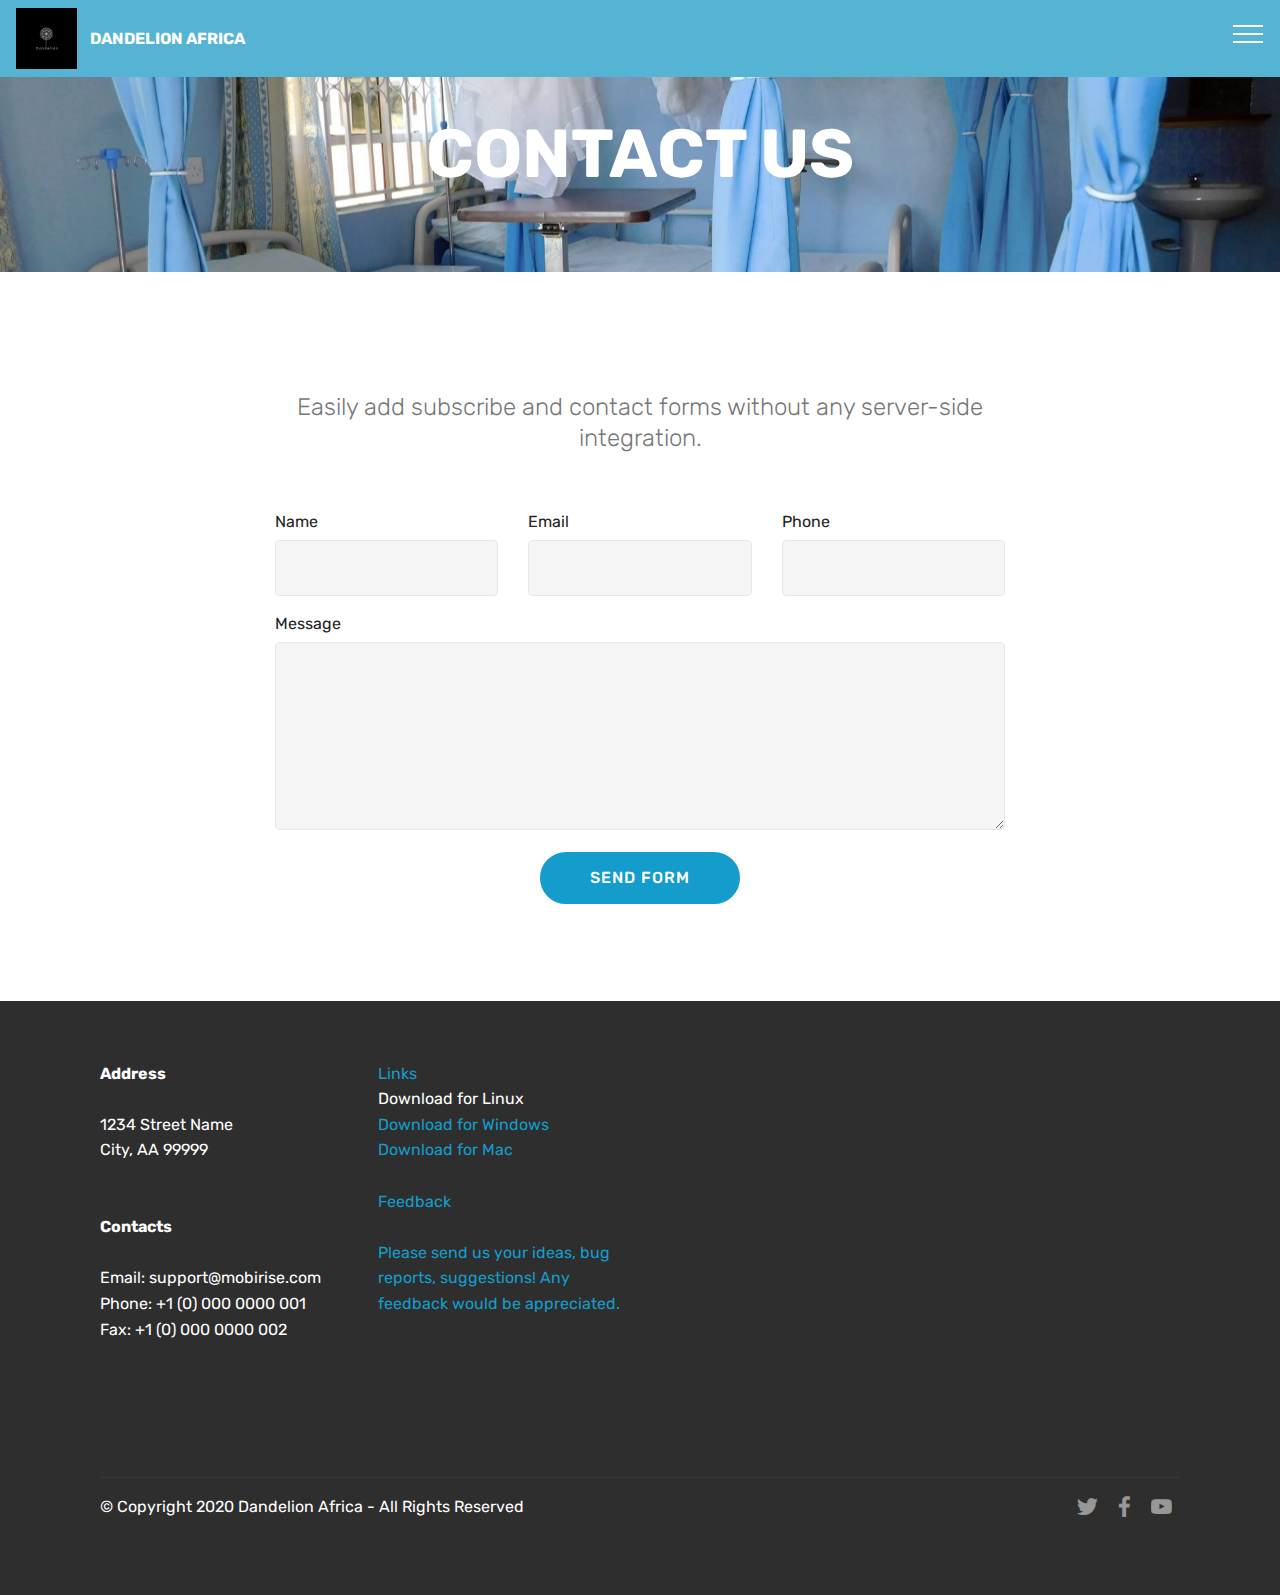
==== contact.html @ 8e35155b "add other pages and content" ====
<!DOCTYPE html>
<html  >
<head>
  <!-- Site made with Mobirise Website Builder v4.10.6, https://mobirise.com -->
  <meta charset="UTF-8">
  <meta http-equiv="X-UA-Compatible" content="IE=edge">
  <meta name="generator" content="Mobirise v4.10.6, mobirise.com">
  <meta name="viewport" content="width=device-width, initial-scale=1, minimum-scale=1">
  <link rel="shortcut icon" href="assets/images/c0671c2492a6995a06b1ec8a413f8101-144x144.png" type="image/x-icon">
  <meta name="description" content="">
  
  <title>Contact Us</title>
  <link rel="stylesheet" href="assets/web/assets/mobirise-icons/mobirise-icons.css">
  <link rel="stylesheet" href="assets/web/assets/mobirise-icons2/mobirise2.css">
  <link rel="stylesheet" href="assets/tether/tether.min.css">
  <link rel="stylesheet" href="assets/bootstrap/css/bootstrap.min.css">
  <link rel="stylesheet" href="assets/bootstrap/css/bootstrap-grid.min.css">
  <link rel="stylesheet" href="assets/bootstrap/css/bootstrap-reboot.min.css">
  <link rel="stylesheet" href="assets/dropdown/css/style.css">
  <link rel="stylesheet" href="assets/socicon/css/styles.css">
  <link rel="stylesheet" href="assets/theme/css/style.css">
  <link rel="stylesheet" href="assets/mobirise/css/mbr-additional.css" type="text/css">
  
  
  
</head>
<body>
  <section class="menu cid-s0EbpLaEDP" once="menu" id="menu1-1j">

    

    <nav class="navbar navbar-expand beta-menu navbar-dropdown align-items-center navbar-fixed-top collapsed">
        <button class="navbar-toggler navbar-toggler-right" type="button" data-toggle="collapse" data-target="#navbarSupportedContent" aria-controls="navbarSupportedContent" aria-expanded="false" aria-label="Toggle navigation">
            <div class="hamburger">
                <span></span>
                <span></span>
                <span></span>
                <span></span>
            </div>
        </button>
        <div class="menu-logo">
            <div class="navbar-brand">
                <span class="navbar-logo">
                    <a href="https://mobirise.co">
                         <img src="assets/images/c0671c2492a6995a06b1ec8a413f8101-144x144.png" alt="Mobirise" title="" style="height: 3.8rem;">
                    </a>
                </span>
                <span class="navbar-caption-wrap"><a class="navbar-caption text-white display-4" href="https://mobirise.co">
                        DANDELION AFRICA</a></span>
            </div>
        </div>
        <div class="collapse navbar-collapse" id="navbarSupportedContent">
            <ul class="navbar-nav nav-dropdown nav-right" data-app-modern-menu="true"><li class="nav-item">
                    <a class="nav-link link text-white display-4" href="index.html"><span class="mobi-mbri mobi-mbri-home mbr-iconfont mbr-iconfont-btn"></span>
                        
                        Home</a>
                </li><li class="nav-item dropdown"><a class="nav-link link text-white dropdown-toggle display-4" href="#" data-toggle="dropdown-submenu" aria-expanded="false"><span class="mobi-mbri mobi-mbri-search mbr-iconfont mbr-iconfont-btn"></span>
                        
                        About Us</a><div class="dropdown-menu"><a class="text-white dropdown-item display-4" href="dandelion-medical-center.html">Dandelion Medical Centre</a><a class="text-white dropdown-item display-4" href="resource-center.html" aria-expanded="false">Resource Centre</a></div></li>
                <li class="nav-item">
                    <a class="nav-link link text-white display-4" href="gallery.html"><span class="mobi-mbri mobi-mbri-image-gallery mbr-iconfont mbr-iconfont-btn"></span>
                        
                        Gallery</a>
                </li><li class="nav-item"><a class="nav-link link text-white display-4" href="contact.html"><span class="mobi-mbri mobi-mbri-contact-form mbr-iconfont mbr-iconfont-btn"></span>Reach Us</a></li></ul>
            
        </div>
    </nav>
</section>

<section class="engine"><a href="https://mobirise.info/v">html templates</a></section><section class="mbr-section content5 cid-s0EVONyWEr mbr-parallax-background" id="content5-2j">

    

    

    <div class="container">
        <div class="media-container-row">
            <div class="title col-12 col-md-8">
                <h2 class="align-center mbr-bold mbr-white pb-3 mbr-fonts-style display-1">
                    CONTACT US</h2>
                
                
                
            </div>
        </div>
    </div>
</section>

<section class="mbr-section form1 cid-s0EcfPblGI" id="form1-1q">

    

    
    <div class="container">
        <div class="row justify-content-center">
            <div class="title col-12 col-lg-8">
                
                <h3 class="mbr-section-subtitle align-center mbr-light pb-3 mbr-fonts-style display-5">
                    Easily add subscribe and contact forms without any server-side integration.
                </h3>
            </div>
        </div>
    </div>
    <div class="container">
        <div class="row justify-content-center">
            <div class="media-container-column col-lg-8" data-form-type="formoid">
                <!---Formbuilder Form--->
                <form action="https://mobirise.com/" method="POST" class="mbr-form form-with-styler" data-form-title="Mobirise Form"><input type="hidden" name="email" data-form-email="true" value="unziv8h4+nIlUPwuav6iCSXeyTs6XbvE3P2e+EcbgCHCAs2UVTEVFfxRx58PhrrDhvWYO/5Ohtiv0rrP1sAOa6fQWSYM85PX0Z3ZDvXNEDUe424Tmba2rMAbUFfcHa6w">
                    <div class="row">
                        <div hidden="hidden" data-form-alert="" class="alert alert-success col-12">Thanks for filling out the form!</div>
                        <div hidden="hidden" data-form-alert-danger="" class="alert alert-danger col-12">
                        </div>
                    </div>
                    <div class="dragArea row">
                        <div class="col-md-4  form-group" data-for="name">
                            <label for="name-form1-1q" class="form-control-label mbr-fonts-style display-7">Name</label>
                            <input type="text" name="name" data-form-field="Name" required="required" class="form-control display-7" id="name-form1-1q">
                        </div>
                        <div class="col-md-4  form-group" data-for="email">
                            <label for="email-form1-1q" class="form-control-label mbr-fonts-style display-7">Email</label>
                            <input type="email" name="email" data-form-field="Email" required="required" class="form-control display-7" id="email-form1-1q">
                        </div>
                        <div data-for="phone" class="col-md-4  form-group">
                            <label for="phone-form1-1q" class="form-control-label mbr-fonts-style display-7">Phone</label>
                            <input type="tel" name="phone" data-form-field="Phone" class="form-control display-7" id="phone-form1-1q">
                        </div>
                        <div data-for="message" class="col-md-12 form-group">
                            <label for="message-form1-1q" class="form-control-label mbr-fonts-style display-7">Message</label>
                            <textarea name="message" data-form-field="Message" class="form-control display-7" id="message-form1-1q"></textarea>
                        </div>
                        <div class="col-md-12 input-group-btn align-center">
                            <button type="submit" class="btn btn-primary btn-form display-4">SEND FORM</button>
                        </div>
                    </div>
                </form><!---Formbuilder Form--->
            </div>
        </div>
    </div>
</section>

<section class="cid-s0EU9sXKyg" id="footer2-2g">

    

    

    <div class="container">
        <div class="media-container-row content mbr-white">
            <div class="col-12 col-md-3 mbr-fonts-style display-7">
                <p class="mbr-text">
                    <strong>Address</strong>
                    <br>
                    <br>1234 Street Name
                    <br>City, AA 99999
                    <br>
                    <br>
                    <br><strong>Contacts</strong>
                    <br>
                    <br>Email: support@mobirise.com
                    <br>Phone: +1 (0) 000 0000 001
                    <br>Fax: +1 (0) 000 0000 002
                </p>
            </div>
            <div class="col-12 col-md-3 mbr-fonts-style display-7">
                <p class="mbr-text"><a href="https://bryomajor.github.io/my-resume">
                    </a><strong><a href="https://bryomajor.github.io/my-resume">Links</a></strong><a href="https://bryomajor.github.io/my-resume">
                    </a><br>Download for Linux<br><a class="text-primary" href="https://bryomajor.github.io/my-resume">Download for Windows
                    </a><br><a class="text-primary" href="https://bryomajor.github.io/my-resume">Download for Mac
                    </a><br><a href="https://bryomajor.github.io/my-resume">
                    </a><br><strong><a href="https://bryomajor.github.io/my-resume">Feedback</a></strong><a href="https://bryomajor.github.io/my-resume">
                    </a><br><a href="https://bryomajor.github.io/my-resume">
                    </a><br><a href="https://bryomajor.github.io/my-resume">Please send us your ideas, bug reports, suggestions! Any feedback would be appreciated.
                </a></p>
            </div>
            <div class="col-12 col-md-6">
                <div class="google-map"><iframe frameborder="0" style="border:0" src="https://www.google.com/maps/embed/v1/place?key=AIzaSyAEIpgj38KyLFELm2bK9Y7krBkz1K-cMq8&amp;q=place_id:ChIJ7wthz5CNKRgRGsJ8vDMY8vI" allowfullscreen=""></iframe></div>
            </div>
        </div>
        <div class="footer-lower">
            <div class="media-container-row">
                <div class="col-sm-12">
                    <hr>
                </div>
            </div>
            <div class="media-container-row mbr-white">
                <div class="col-sm-6 copyright">
                    <p class="mbr-text mbr-fonts-style display-7">
                        © Copyright 2020 Dandelion Africa - All Rights Reserved
                    </p>
                </div>
                <div class="col-md-6">
                    <div class="social-list align-right">
                        <div class="soc-item">
                            <a href="https://twitter.com" target="_blank">
                                <span class="mbr-iconfont mbr-iconfont-social socicon-twitter socicon"></span>
                            </a>
                        </div>
                        <div class="soc-item">
                            <a href="https://www.facebook.com/" target="_blank">
                                <span class="mbr-iconfont mbr-iconfont-social socicon-facebook socicon"></span>
                            </a>
                        </div>
                        <div class="soc-item">
                            <a href="https://www.youtube.com/" target="_blank">
                                <span class="mbr-iconfont mbr-iconfont-social socicon-youtube socicon"></span>
                            </a>
                        </div>
                        
                        
                        
                    </div>
                </div>
            </div>
        </div>
    </div>
</section>


  <script src="assets/web/assets/jquery/jquery.min.js"></script>
  <script src="assets/popper/popper.min.js"></script>
  <script src="assets/tether/tether.min.js"></script>
  <script src="assets/bootstrap/js/bootstrap.min.js"></script>
  <script src="assets/dropdown/js/nav-dropdown.js"></script>
  <script src="assets/dropdown/js/navbar-dropdown.js"></script>
  <script src="assets/touchswipe/jquery.touch-swipe.min.js"></script>
  <script src="assets/parallax/jarallax.min.js"></script>
  <script src="assets/smoothscroll/smooth-scroll.js"></script>
  <script src="assets/theme/js/script.js"></script>
  <script src="assets/formoid/formoid.min.js"></script>
  
  
</body>
</html>
---- assets/web/assets/mobirise-icons/mobirise-icons.css ----
@font-face {
  font-family: 'MobiriseIcons';
  src:  url('mobirise-icons.eot?spat4u');
  src:  url('mobirise-icons.eot?spat4u#iefix') format('embedded-opentype'),
    url('mobirise-icons.ttf?spat4u') format('truetype'),
    url('mobirise-icons.woff?spat4u') format('woff'),
    url('mobirise-icons.svg?spat4u#MobiriseIcons') format('svg');
  font-weight: normal;
  font-style: normal;
}

[class^="mbri-"], [class*=" mbri-"] {
  /* use !important to prevent issues with browser extensions that change fonts */
  font-family: MobiriseIcons !important;
  speak: none;
  font-style: normal;
  font-weight: normal;
  font-variant: normal;
  text-transform: none;
  line-height: 1;

  /* Better Font Rendering =========== */
  -webkit-font-smoothing: antialiased;
  -moz-osx-font-smoothing: grayscale;
}

.mbri-add-submenu:before {
  content: "\e900";
}
.mbri-alert:before {
  content: "\e901";
}
.mbri-align-center:before {
  content: "\e902";
}
.mbri-align-justify:before {
  content: "\e903";
}
.mbri-align-left:before {
  content: "\e904";
}
.mbri-align-right:before {
  content: "\e905";
}
.mbri-android:before {
  content: "\e906";
}
.mbri-apple:before {
  content: "\e907";
}
.mbri-arrow-down:before {
  content: "\e908";
}
.mbri-arrow-next:before {
  content: "\e909";
}
.mbri-arrow-prev:before {
  content: "\e90a";
}
.mbri-arrow-up:before {
  content: "\e90b";
}
.mbri-bold:before {
  content: "\e90c";
}
.mbri-bookmark:before {
  content: "\e90d";
}
.mbri-bootstrap:before {
  content: "\e90e";
}
.mbri-briefcase:before {
  content: "\e90f";
}
.mbri-browse:before {
  content: "\e910";
}
.mbri-bulleted-list:before {
  content: "\e911";
}
.mbri-calendar:before {
  content: "\e912";
}
.mbri-camera:before {
  content: "\e913";
}
.mbri-cart-add:before {
  content: "\e914";
}
.mbri-cart-full:before {
  content: "\e915";
}
.mbri-cash:before {
  content: "\e916";
}
.mbri-change-style:before {
  content: "\e917";
}
.mbri-chat:before {
  content: "\e918";
}
.mbri-clock:before {
  content: "\e919";
}
.mbri-close:before {
  content: "\e91a";
}
.mbri-cloud:before {
  content: "\e91b";
}
.mbri-code:before {
  content: "\e91c";
}
.mbri-contact-form:before {
  content: "\e91d";
}
.mbri-credit-card:before {
  content: "\e91e";
}
.mbri-cursor-click:before {
  content: "\e91f";
}
.mbri-cust-feedback:before {
  content: "\e920";
}
.mbri-database:before {
  content: "\e921";
}
.mbri-delivery:before {
  content: "\e922";
}
.mbri-desktop:before {
  content: "\e923";
}
.mbri-devices:before {
  content: "\e924";
}
.mbri-down:before {
  content: "\e925";
}
.mbri-download:before {
  content: "\e989";
}
.mbri-drag-n-drop:before {
  content: "\e927";
}
.mbri-drag-n-drop2:before {
  content: "\e928";
}
.mbri-edit:before {
  content: "\e929";
}
.mbri-edit2:before {
  content: "\e92a";
}
.mbri-error:before {
  content: "\e92b";
}
.mbri-extension:before {
  content: "\e92c";
}
.mbri-features:before {
  content: "\e92d";
}
.mbri-file:before {
  content: "\e92e";
}
.mbri-flag:before {
  content: "\e92f";
}
.mbri-folder:before {
  content: "\e930";
}
.mbri-gift:before {
  content: "\e931";
}
.mbri-github:before {
  content: "\e932";
}
.mbri-globe:before {
  content: "\e933";
}
.mbri-globe-2:before {
  content: "\e934";
}
.mbri-growing-chart:before {
  content: "\e935";
}
.mbri-hearth:before {
  content: "\e936";
}
.mbri-help:before {
  content: "\e937";
}
.mbri-home:before {
  content: "\e938";
}
.mbri-hot-cup:before {
  content: "\e939";
}
.mbri-idea:before {
  content: "\e93a";
}
.mbri-image-gallery:before {
  content: "\e93b";
}
.mbri-image-slider:before {
  content: "\e93c";
}
.mbri-info:before {
  content: "\e93d";
}
.mbri-italic:before {
  content: "\e93e";
}
.mbri-key:before {
  content: "\e93f";
}
.mbri-laptop:before {
  content: "\e940";
}
.mbri-layers:before {
  content: "\e941";
}
.mbri-left-right:before {
  content: "\e942";
}
.mbri-left:before {
  content: "\e943";
}
.mbri-letter:before {
  content: "\e944";
}
.mbri-like:before {
  content: "\e945";
}
.mbri-link:before {
  content: "\e946";
}
.mbri-lock:before {
  content: "\e947";
}
.mbri-login:before {
  content: "\e948";
}
.mbri-logout:before {
  content: "\e949";
}
.mbri-magic-stick:before {
  content: "\e94a";
}
.mbri-map-pin:before {
  content: "\e94b";
}
.mbri-menu:before {
  content: "\e94c";
}
.mbri-mobile:before {
  content: "\e94d";
}
.mbri-mobile2:before {
  content: "\e94e";
}
.mbri-mobirise:before {
  content: "\e94f";
}
.mbri-more-horizontal:before {
  content: "\e950";
}
.mbri-more-vertical:before {
  content: "\e951";
}
.mbri-music:before {
  content: "\e952";
}
.mbri-new-file:before {
  content: "\e953";
}
.mbri-numbered-list:before {
  content: "\e954";
}
.mbri-opened-folder:before {
  content: "\e955";
}
.mbri-pages:before {
  content: "\e956";
}
.mbri-paper-plane:before {
  content: "\e957";
}
.mbri-paperclip:before {
  content: "\e958";
}
.mbri-photo:before {
  content: "\e959";
}
.mbri-photos:before {
  content: "\e95a";
}
.mbri-pin:before {
  content: "\e95b";
}
.mbri-play:before {
  content: "\e95c";
}
.mbri-plus:before {
  content: "\e95d";
}
.mbri-preview:before {
  content: "\e95e";
}
.mbri-print:before {
  content: "\e95f";
}
.mbri-protect:before {
  content: "\e960";
}
.mbri-question:before {
  content: "\e961";
}
.mbri-quote-left:before {
  content: "\e962";
}
.mbri-quote-right:before {
  content: "\e963";
}
.mbri-refresh:before {
  content: "\e964";
}
.mbri-responsive:before {
  content: "\e965";
}
.mbri-right:before {
  content: "\e966";
}
.mbri-rocket:before {
  content: "\e967";
}
.mbri-sad-face:before {
  content: "\e968";
}
.mbri-sale:before {
  content: "\e969";
}
.mbri-save:before {
  content: "\e96a";
}
.mbri-search:before {
  content: "\e96b";
}
.mbri-setting:before {
  content: "\e96c";
}
.mbri-setting2:before {
  content: "\e96d";
}
.mbri-setting3:before {
  content: "\e96e";
}
.mbri-share:before {
  content: "\e96f";
}
.mbri-shopping-bag:before {
  content: "\e970";
}
.mbri-shopping-basket:before {
  content: "\e971";
}
.mbri-shopping-cart:before {
  content: "\e972";
}
.mbri-sites:before {
  content: "\e973";
}
.mbri-smile-face:before {
  content: "\e974";
}
.mbri-speed:before {
  content: "\e975";
}
.mbri-star:before {
  content: "\e976";
}
.mbri-success:before {
  content: "\e977";
}
.mbri-sun:before {
  content: "\e978";
}
.mbri-sun2:before {
  content: "\e979";
}
.mbri-tablet:before {
  content: "\e97a";
}
.mbri-tablet-vertical:before {
  content: "\e97b";
}
.mbri-target:before {
  content: "\e97c";
}
.mbri-timer:before {
  content: "\e97d";
}
.mbri-to-ftp:before {
  content: "\e97e";
}
.mbri-to-local-drive:before {
  content: "\e97f";
}
.mbri-touch-swipe:before {
  content: "\e980";
}
.mbri-touch:before {
  content: "\e981";
}
.mbri-trash:before {
  content: "\e982";
}
.mbri-underline:before {
  content: "\e983";
}
.mbri-unlink:before {
  content: "\e984";
}
.mbri-unlock:before {
  content: "\e985";
}
.mbri-up-down:before {
  content: "\e986";
}
.mbri-up:before {
  content: "\e987";
}
.mbri-update:before {
  content: "\e988";
}
.mbri-upload:before {
 content: "\e926"; 
}
.mbri-user:before {
  content: "\e98a";
}
.mbri-user2:before {
  content: "\e98b";
}
.mbri-users:before {
  content: "\e98c";
}
.mbri-video:before {
  content: "\e98d";
}
.mbri-video-play:before {
  content: "\e98e";
}
.mbri-watch:before {
  content: "\e98f";
}
.mbri-website-theme:before {
  content: "\e990";
}
.mbri-wifi:before {
  content: "\e991";
}
.mbri-windows:before {
  content: "\e992";
}
.mbri-zoom-out:before {
  content: "\e993";
}
.mbri-redo:before {
  content: "\e994";
}
.mbri-undo:before {
  content: "\e995";
}
---- assets/web/assets/mobirise-icons2/mobirise2.css ----
@font-face {
  font-family: 'Moririse2';
  src:  url('mobirise2.eot?f2bix4');
  src:  url('mobirise2.eot?f2bix4#iefix') format('embedded-opentype'),
    url('mobirise2.ttf?f2bix4') format('truetype'),
    url('mobirise2.woff?f2bix4') format('woff'),
    url('mobirise2.svg?f2bix4#mobirise2') format('svg');
  font-weight: normal;
  font-style: normal;
}

[class^="mobi-"], [class*=" mobi-"] {
  /* use !important to prevent issues with browser extensions that change fonts */
  font-family: 'Moririse2' !important;
  speak: none;
  font-style: normal;
  font-weight: normal;
  font-variant: normal;
  text-transform: none;
  line-height: 1;

  /* Better Font Rendering =========== */
  -webkit-font-smoothing: antialiased;
  -moz-osx-font-smoothing: grayscale;
}

.mobi-mbri-add-submenu:before {
  content: "\e900";
}
.mobi-mbri-alert:before {
  content: "\e901";
}
.mobi-mbri-align-center:before {
  content: "\e902";
}
.mobi-mbri-align-justify:before {
  content: "\e903";
}
.mobi-mbri-align-left:before {
  content: "\e904";
}
.mobi-mbri-align-right:before {
  content: "\e905";
}
.mobi-mbri-android:before {
  content: "\e906";
}
.mobi-mbri-apple:before {
  content: "\e907";
}
.mobi-mbri-arrow-down:before {
  content: "\e908";
}
.mobi-mbri-arrow-next:before {
  content: "\e909";
}
.mobi-mbri-arrow-prev:before {
  content: "\e90a";
}
.mobi-mbri-arrow-up:before {
  content: "\e90b";
}
.mobi-mbri-bold:before {
  content: "\e90c";
}
.mobi-mbri-bookmark:before {
  content: "\e90d";
}
.mobi-mbri-bootstrap:before {
  content: "\e90e";
}
.mobi-mbri-briefcase:before {
  content: "\e90f";
}
.mobi-mbri-browse:before {
  content: "\e910";
}
.mobi-mbri-bulleted-list:before {
  content: "\e911";
}
.mobi-mbri-calendar:before {
  content: "\e912";
}
.mobi-mbri-camera:before {
  content: "\e913";
}
.mobi-mbri-cart-add:before {
  content: "\e914";
}
.mobi-mbri-cart-full:before {
  content: "\e915";
}
.mobi-mbri-cash:before {
  content: "\e916";
}
.mobi-mbri-change-style:before {
  content: "\e917";
}
.mobi-mbri-chat:before {
  content: "\e918";
}
.mobi-mbri-clock:before {
  content: "\e919";
}
.mobi-mbri-close:before {
  content: "\e91a";
}
.mobi-mbri-cloud:before {
  content: "\e91b";
}
.mobi-mbri-code:before {
  content: "\e91c";
}
.mobi-mbri-contact-form:before {
  content: "\e91d";
}
.mobi-mbri-credit-card:before {
  content: "\e91e";
}
.mobi-mbri-cursor-click:before {
  content: "\e91f";
}
.mobi-mbri-cust-feedback:before {
  content: "\e920";
}
.mobi-mbri-database:before {
  content: "\e921";
}
.mobi-mbri-delivery:before {
  content: "\e922";
}
.mobi-mbri-desktop:before {
  content: "\e923";
}
.mobi-mbri-devices:before {
  content: "\e924";
}
.mobi-mbri-down:before {
  content: "\e925";
}
.mobi-mbri-download-2:before {
  content: "\e926";
}
.mobi-mbri-download:before {
  content: "\e927";
}
.mobi-mbri-drag-n-drop-2:before {
  content: "\e928";
}
.mobi-mbri-drag-n-drop:before {
  content: "\e929";
}
.mobi-mbri-edit-2:before {
  content: "\e92a";
}
.mobi-mbri-edit:before {
  content: "\e92b";
}
.mobi-mbri-error:before {
  content: "\e92c";
}
.mobi-mbri-extension:before {
  content: "\e92d";
}
.mobi-mbri-features:before {
  content: "\e92e";
}
.mobi-mbri-file:before {
  content: "\e92f";
}
.mobi-mbri-flag:before {
  content: "\e930";
}
.mobi-mbri-folder:before {
  content: "\e931";
}
.mobi-mbri-gift:before {
  content: "\e932";
}
.mobi-mbri-github:before {
  content: "\e933";
}
.mobi-mbri-globe-2:before {
  content: "\e934";
}
.mobi-mbri-globe:before {
  content: "\e935";
}
.mobi-mbri-growing-chart:before {
  content: "\e936";
}
.mobi-mbri-hearth:before {
  content: "\e937";
}
.mobi-mbri-help:before {
  content: "\e938";
}
.mobi-mbri-home:before {
  content: "\e939";
}
.mobi-mbri-hot-cup:before {
  content: "\e93a";
}
.mobi-mbri-idea:before {
  content: "\e93b";
}
.mobi-mbri-image-gallery:before {
  content: "\e93c";
}
.mobi-mbri-image-slider:before {
  content: "\e93d";
}
.mobi-mbri-info:before {
  content: "\e93e";
}
.mobi-mbri-italic:before {
  content: "\e93f";
}
.mobi-mbri-key:before {
  content: "\e940";
}
.mobi-mbri-laptop:before {
  content: "\e941";
}
.mobi-mbri-layers:before {
  content: "\e942";
}
.mobi-mbri-left-right:before {
  content: "\e943";
}
.mobi-mbri-left:before {
  content: "\e944";
}
.mobi-mbri-letter:before {
  content: "\e945";
}
.mobi-mbri-like:before {
  content: "\e946";
}
.mobi-mbri-link:before {
  content: "\e947";
}
.mobi-mbri-lock:before {
  content: "\e948";
}
.mobi-mbri-login:before {
  content: "\e949";
}
.mobi-mbri-logout:before {
  content: "\e94a";
}
.mobi-mbri-magic-stick:before {
  content: "\e94b";
}
.mobi-mbri-map-pin:before {
  content: "\e94c";
}
.mobi-mbri-menu:before {
  content: "\e94d";
}
.mobi-mbri-mobile-2:before {
  content: "\e94e";
}
.mobi-mbri-mobile-horizontal:before {
  content: "\e94f";
}
.mobi-mbri-mobile:before {
  content: "\e950";
}
.mobi-mbri-mobirise:before {
  content: "\e951";
}
.mobi-mbri-more-horizontal:before {
  content: "\e952";
}
.mobi-mbri-more-vertical:before {
  content: "\e953";
}
.mobi-mbri-music:before {
  content: "\e954";
}
.mobi-mbri-new-file:before {
  content: "\e955";
}
.mobi-mbri-numbered-list:before {
  content: "\e956";
}
.mobi-mbri-opened-folder:before {
  content: "\e957";
}
.mobi-mbri-pages:before {
  content: "\e958";
}
.mobi-mbri-paper-plane:before {
  content: "\e959";
}
.mobi-mbri-paperclip:before {
  content: "\e95a";
}
.mobi-mbri-phone:before {
  content: "\e95b";
}
.mobi-mbri-photo:before {
  content: "\e95c";
}
.mobi-mbri-photos:before {
  content: "\e95d";
}
.mobi-mbri-pin:before {
  content: "\e95e";
}
.mobi-mbri-play:before {
  content: "\e95f";
}
.mobi-mbri-plus:before {
  content: "\e960";
}
.mobi-mbri-preview:before {
  content: "\e961";
}
.mobi-mbri-print:before {
  content: "\e962";
}
.mobi-mbri-protect:before {
  content: "\e963";
}
.mobi-mbri-question:before {
  content: "\e964";
}
.mobi-mbri-quote-left:before {
  content: "\e965";
}
.mobi-mbri-quote-right:before {
  content: "\e966";
}
.mobi-mbri-redo:before {
  content: "\e967";
}
.mobi-mbri-refresh:before {
  content: "\e968";
}
.mobi-mbri-responsive-2:before {
  content: "\e969";
}
.mobi-mbri-responsive:before {
  content: "\e96a";
}
.mobi-mbri-right:before {
  content: "\e96b";
}
.mobi-mbri-rocket:before {
  content: "\e96c";
}
.mobi-mbri-sad-face:before {
  content: "\e96d";
}
.mobi-mbri-sale:before {
  content: "\e96e";
}
.mobi-mbri-save:before {
  content: "\e96f";
}
.mobi-mbri-search:before {
  content: "\e970";
}
.mobi-mbri-setting-2:before {
  content: "\e971";
}
.mobi-mbri-setting-3:before {
  content: "\e972";
}
.mobi-mbri-setting:before {
  content: "\e973";
}
.mobi-mbri-share:before {
  content: "\e974";
}
.mobi-mbri-shopping-bag:before {
  content: "\e975";
}
.mobi-mbri-shopping-basket:before {
  content: "\e976";
}
.mobi-mbri-shopping-cart:before {
  content: "\e977";
}
.mobi-mbri-sites:before {
  content: "\e978";
}
.mobi-mbri-smile-face:before {
  content: "\e979";
}
.mobi-mbri-speed:before {
  content: "\e97a";
}
.mobi-mbri-star:before {
  content: "\e97b";
}
.mobi-mbri-success:before {
  content: "\e97c";
}
.mobi-mbri-sun:before {
  content: "\e97d";
}
.mobi-mbri-sun2:before {
  content: "\e97e";
}
.mobi-mbri-tablet-vertical:before {
  content: "\e97f";
}
.mobi-mbri-tablet:before {
  content: "\e980";
}
.mobi-mbri-target:before {
  content: "\e981";
}
.mobi-mbri-timer:before {
  content: "\e982";
}
.mobi-mbri-to-ftp:before {
  content: "\e983";
}
.mobi-mbri-to-local-drive:before {
  content: "\e984";
}
.mobi-mbri-touch-swipe:before {
  content: "\e985";
}
.mobi-mbri-touch:before {
  content: "\e986";
}
.mobi-mbri-trash:before {
  content: "\e987";
}
.mobi-mbri-underline:before {
  content: "\e988";
}
.mobi-mbri-undo:before {
  content: "\e989";
}
.mobi-mbri-unlink:before {
  content: "\e98a";
}
.mobi-mbri-unlock:before {
  content: "\e98b";
}
.mobi-mbri-up-down:before {
  content: "\e98c";
}
.mobi-mbri-up:before {
  content: "\e98d";
}
.mobi-mbri-update:before {
  content: "\e98e";
}
.mobi-mbri-upload-2:before {
  content: "\e98f";
}
.mobi-mbri-upload:before {
  content: "\e990";
}
.mobi-mbri-user-2:before {
  content: "\e991";
}
.mobi-mbri-user:before {
  content: "\e992";
}
.mobi-mbri-users:before {
  content: "\e993";
}
.mobi-mbri-video-play:before {
  content: "\e994";
}
.mobi-mbri-video:before {
  content: "\e995";
}
.mobi-mbri-watch:before {
  content: "\e996";
}
.mobi-mbri-website-theme-2:before {
  content: "\e997";
}
.mobi-mbri-website-theme:before {
  content: "\e998";
}
.mobi-mbri-wifi:before {
  content: "\e999";
}
.mobi-mbri-windows:before {
  content: "\e99a";
}
.mobi-mbri-zoom-in:before {
  content: "\e99b";
}
.mobi-mbri-zoom-out:before {
  content: "\e99c";
}
---- assets/dropdown/css/style.css ----
.navbar-dropdown {
  left: 0;
  padding: 0;
  position: absolute;
  right: 0;
  top: 0;
  transition: all 0.45s ease;
  z-index: 1030;
  background: #282828; }
  .navbar-dropdown .navbar-logo {
    margin-right: 0.8rem;
    transition: margin 0.3s ease-in-out;
    vertical-align: middle; }
    .navbar-dropdown .navbar-logo img {
      height: 3.125rem;
      transition: all 0.3s ease-in-out; }
    .navbar-dropdown .navbar-logo.mbr-iconfont {
      font-size: 3.125rem;
      line-height: 3.125rem; }
  .navbar-dropdown .navbar-caption {
    font-weight: 700;
    white-space: normal;
    vertical-align: -4px;
    line-height: 3.125rem !important; }
    .navbar-dropdown .navbar-caption, .navbar-dropdown .navbar-caption:hover {
      color: inherit;
      text-decoration: none; }
  .navbar-dropdown .mbr-iconfont + .navbar-caption {
    vertical-align: -1px; }
  .navbar-dropdown.navbar-fixed-top {
    position: fixed; }
  .navbar-dropdown .navbar-brand span {
    vertical-align: -4px; }
  .navbar-dropdown.bg-color.transparent {
    background: none; }
  .navbar-dropdown.navbar-short .navbar-brand {
    padding: 0.625rem 0; }
    .navbar-dropdown.navbar-short .navbar-brand span {
      vertical-align: -1px; }
  .navbar-dropdown.navbar-short .navbar-caption {
    line-height: 2.375rem !important;
    vertical-align: -2px; }
  .navbar-dropdown.navbar-short .navbar-logo {
    margin-right: 0.5rem; }
    .navbar-dropdown.navbar-short .navbar-logo img {
      height: 2.375rem; }
    .navbar-dropdown.navbar-short .navbar-logo.mbr-iconfont {
      font-size: 2.375rem;
      line-height: 2.375rem; }
  .navbar-dropdown.navbar-short .mbr-table-cell {
    height: 3.625rem; }
  .navbar-dropdown .navbar-close {
    left: 0.6875rem;
    position: fixed;
    top: 0.75rem;
    z-index: 1000; }
  .navbar-dropdown .hamburger-icon {
    content: "";
    display: inline-block;
    vertical-align: middle;
    width: 16px;
    -webkit-box-shadow: 0 -6px 0 1px #282828,0 0 0 1px #282828,0 6px 0 1px #282828;
    -moz-box-shadow: 0 -6px 0 1px #282828,0 0 0 1px #282828,0 6px 0 1px #282828;
    box-shadow: 0 -6px 0 1px #282828,0 0 0 1px #282828,0 6px 0 1px #282828; }

.dropdown-menu .dropdown-toggle[data-toggle="dropdown-submenu"]::after {
  border-bottom: 0.35em solid transparent;
  border-left: 0.35em solid;
  border-right: 0;
  border-top: 0.35em solid transparent;
  margin-left: 0.3rem; }

.dropdown-menu .dropdown-item:focus {
  outline: 0; }

.nav-dropdown {
  font-size: 0.75rem;
  font-weight: 500;
  height: auto !important; }
  .nav-dropdown .nav-btn {
    padding-left: 1rem; }
  .nav-dropdown .link {
    margin: .667em 1.667em;
    font-weight: 500;
    padding: 0;
    transition: color .2s ease-in-out; }
    .nav-dropdown .link.dropdown-toggle {
      margin-right: 2.583em; }
      .nav-dropdown .link.dropdown-toggle::after {
        margin-left: .25rem;
        border-top: 0.35em solid;
        border-right: 0.35em solid transparent;
        border-left: 0.35em solid transparent;
        border-bottom: 0; }
      .nav-dropdown .link.dropdown-toggle[aria-expanded="true"] {
        margin: 0;
        padding: 0.667em 3.263em  0.667em 1.667em; }
  .nav-dropdown .link::after,
  .nav-dropdown .dropdown-item::after {
    color: inherit; }
  .nav-dropdown .btn {
    font-size: 0.75rem;
    font-weight: 700;
    letter-spacing: 0;
    margin-bottom: 0;
    padding-left: 1.25rem;
    padding-right: 1.25rem; }
  .nav-dropdown .dropdown-menu {
    border-radius: 0;
    border: 0;
    left: 0;
    margin: 0;
    padding-bottom: 1.25rem;
    padding-top: 1.25rem;
    position: relative; }
  .nav-dropdown .dropdown-submenu {
    margin-left: 0.125rem;
    top: 0; }
  .nav-dropdown .dropdown-item {
    font-weight: 500;
    line-height: 2;
    padding: 0.3846em 4.615em 0.3846em 1.5385em;
    position: relative;
    transition: color .2s ease-in-out, background-color .2s ease-in-out; }
    .nav-dropdown .dropdown-item::after {
      margin-top: -0.3077em;
      position: absolute;
      right: 1.1538em;
      top: 50%; }
    .nav-dropdown .dropdown-item:focus, .nav-dropdown .dropdown-item:hover {
      background: none; }

@media (max-width: 767px) {
  .nav-dropdown.navbar-toggleable-sm {
    bottom: 0;
    display: none;
    left: 0;
    overflow-x: hidden;
    position: fixed;
    top: 0;
    transform: translateX(-100%);
    -ms-transform: translateX(-100%);
    -webkit-transform: translateX(-100%);
    width: 18.75rem;
    z-index: 999; } }
.nav-dropdown.navbar-toggleable-xl {
  bottom: 0;
  display: none;
  left: 0;
  overflow-x: hidden;
  position: fixed;
  top: 0;
  transform: translateX(-100%);
  -ms-transform: translateX(-100%);
  -webkit-transform: translateX(-100%);
  width: 18.75rem;
  z-index: 999; }

.nav-dropdown-sm {
  display: block !important;
  overflow-x: hidden;
  overflow: auto;
  padding-top: 3.875rem; }
  .nav-dropdown-sm::after {
    content: "";
    display: block;
    height: 3rem;
    width: 100%; }
  .nav-dropdown-sm.collapse.in ~ .navbar-close {
    display: block !important; }
  .nav-dropdown-sm.collapsing, .nav-dropdown-sm.collapse.in {
    transform: translateX(0);
    -ms-transform: translateX(0);
    -webkit-transform: translateX(0);
    transition: all 0.25s ease-out;
    -webkit-transition: all 0.25s ease-out;
    background: #282828; }
  .nav-dropdown-sm.collapsing[aria-expanded="false"] {
    transform: translateX(-100%);
    -ms-transform: translateX(-100%);
    -webkit-transform: translateX(-100%); }
  .nav-dropdown-sm .nav-item {
    display: block;
    margin-left: 0 !important;
    padding-left: 0; }
  .nav-dropdown-sm .link,
  .nav-dropdown-sm .dropdown-item {
    border-top: 1px dotted rgba(255, 255, 255, 0.1);
    font-size: 0.8125rem;
    line-height: 1.6;
    margin: 0 !important;
    padding: 0.875rem 2.4rem 0.875rem 1.5625rem !important;
    position: relative;
    white-space: normal; }
    .nav-dropdown-sm .link:focus, .nav-dropdown-sm .link:hover,
    .nav-dropdown-sm .dropdown-item:focus,
    .nav-dropdown-sm .dropdown-item:hover {
      background: rgba(0, 0, 0, 0.2) !important;
      color: #c0a375; }
  .nav-dropdown-sm .nav-btn {
    position: relative;
    padding: 1.5625rem 1.5625rem 0 1.5625rem; }
    .nav-dropdown-sm .nav-btn::before {
      border-top: 1px dotted rgba(255, 255, 255, 0.1);
      content: "";
      left: 0;
      position: absolute;
      top: 0;
      width: 100%; }
    .nav-dropdown-sm .nav-btn + .nav-btn {
      padding-top: 0.625rem; }
      .nav-dropdown-sm .nav-btn + .nav-btn::before {
        display: none; }
  .nav-dropdown-sm .btn {
    padding: 0.625rem 0; }
  .nav-dropdown-sm .dropdown-toggle[data-toggle="dropdown-submenu"]::after {
    margin-left: .25rem;
    border-top: 0.35em solid;
    border-right: 0.35em solid transparent;
    border-left: 0.35em solid transparent;
    border-bottom: 0; }
  .nav-dropdown-sm .dropdown-toggle[data-toggle="dropdown-submenu"][aria-expanded="true"]::after {
    border-top: 0;
    border-right: 0.35em solid transparent;
    border-left: 0.35em solid transparent;
    border-bottom: 0.35em solid; }
  .nav-dropdown-sm .dropdown-menu {
    margin: 0;
    padding: 0;
    position: relative;
    top: 0;
    left: 0;
    width: 100%;
    border: 0;
    float: none;
    border-radius: 0;
    background: none; }
  .nav-dropdown-sm .dropdown-submenu {
    left: 100%;
    margin-left: 0.125rem;
    margin-top: -1.25rem;
    top: 0; }

.navbar-toggleable-sm .nav-dropdown .dropdown-menu {
  position: absolute; }

.navbar-toggleable-sm .nav-dropdown .dropdown-submenu {
  left: 100%;
  margin-left: 0.125rem;
  margin-top: -1.25rem;
  top: 0; }

.navbar-toggleable-sm.opened .nav-dropdown .dropdown-menu {
  position: relative; }

.navbar-toggleable-sm.opened .nav-dropdown .dropdown-submenu {
  left: 0;
  margin-left: 00rem;
  margin-top: 0rem;
  top: 0; }

.is-builder .nav-dropdown.collapsing {
  transition: none !important; }

/*# sourceMappingURL=style.css.map */
---- assets/socicon/css/styles.css ----
@charset "UTF-8";

@font-face {
  font-family: "socicon";
  src:url("../fonts/socicon.eot");
  src:url("../fonts/socicon.eot?#iefix") format("embedded-opentype"),
    url("../fonts/socicon.woff") format("woff"),
    url("../fonts/socicon.ttf") format("truetype"),
    url("../fonts/socicon.svg#socicon") format("svg");
  font-weight: normal;
  font-style: normal;

}

[data-icon]:before {
  font-family: "socicon" !important;
  content: attr(data-icon);
  font-style: normal !important;
  font-weight: normal !important;
  font-variant: normal !important;
  text-transform: none !important;
  speak: none;
  line-height: 1;
  -webkit-font-smoothing: antialiased;
  -moz-osx-font-smoothing: grayscale;
}

[class^="socicon-"]:before,
[class*=" socicon-"]:before {
  font-family: "socicon" !important;
  font-style: normal !important;
  font-weight: normal !important;
  font-variant: normal !important;
  text-transform: none !important;
  speak: none;
  line-height: 1;
  -webkit-font-smoothing: antialiased;
  -moz-osx-font-smoothing: grayscale;
}

.socicon-modelmayhem:before {
  content: "\e000";
}
.socicon-mixcloud:before {
  content: "\e001";
}
.socicon-drupal:before {
  content: "\e002";
}
.socicon-swarm:before {
  content: "\e003";
}
.socicon-istock:before {
  content: "\e004";
}
.socicon-yammer:before {
  content: "\e005";
}
.socicon-ello:before {
  content: "\e006";
}
.socicon-stackoverflow:before {
  content: "\e007";
}
.socicon-persona:before {
  content: "\e008";
}
.socicon-triplej:before {
  content: "\e009";
}
.socicon-houzz:before {
  content: "\e00a";
}
.socicon-rss:before {
  content: "\e00b";
}
.socicon-paypal:before {
  content: "\e00c";
}
.socicon-odnoklassniki:before {
  content: "\e00d";
}
.socicon-airbnb:before {
  content: "\e00e";
}
.socicon-periscope:before {
  content: "\e00f";
}
.socicon-outlook:before {
  content: "\e010";
}
.socicon-coderwall:before {
  content: "\e011";
}
.socicon-tripadvisor:before {
  content: "\e012";
}
.socicon-appnet:before {
  content: "\e013";
}
.socicon-goodreads:before {
  content: "\e014";
}
.socicon-tripit:before {
  content: "\e015";
}
.socicon-lanyrd:before {
  content: "\e016";
}
.socicon-slideshare:before {
  content: "\e017";
}
.socicon-buffer:before {
  content: "\e018";
}
.socicon-disqus:before {
  content: "\e019";
}
.socicon-vkontakte:before {
  content: "\e01a";
}
.socicon-whatsapp:before {
  content: "\e01b";
}
.socicon-patreon:before {
  content: "\e01c";
}
.socicon-storehouse:before {
  content: "\e01d";
}
.socicon-pocket:before {
  content: "\e01e";
}
.socicon-mail:before {
  content: "\e01f";
}
.socicon-blogger:before {
  content: "\e020";
}
.socicon-technorati:before {
  content: "\e021";
}
.socicon-reddit:before {
  content: "\e022";
}
.socicon-dribbble:before {
  content: "\e023";
}
.socicon-stumbleupon:before {
  content: "\e024";
}
.socicon-digg:before {
  content: "\e025";
}
.socicon-envato:before {
  content: "\e026";
}
.socicon-behance:before {
  content: "\e027";
}
.socicon-delicious:before {
  content: "\e028";
}
.socicon-deviantart:before {
  content: "\e029";
}
.socicon-forrst:before {
  content: "\e02a";
}
.socicon-play:before {
  content: "\e02b";
}
.socicon-zerply:before {
  content: "\e02c";
}
.socicon-wikipedia:before {
  content: "\e02d";
}
.socicon-apple:before {
  content: "\e02e";
}
.socicon-flattr:before {
  content: "\e02f";
}
.socicon-github:before {
  content: "\e030";
}
.socicon-renren:before {
  content: "\e031";
}
.socicon-friendfeed:before {
  content: "\e032";
}
.socicon-newsvine:before {
  content: "\e033";
}
.socicon-identica:before {
  content: "\e034";
}
.socicon-bebo:before {
  content: "\e035";
}
.socicon-zynga:before {
  content: "\e036";
}
.socicon-steam:before {
  content: "\e037";
}
.socicon-xbox:before {
  content: "\e038";
}
.socicon-windows:before {
  content: "\e039";
}
.socicon-qq:before {
  content: "\e03a";
}
.socicon-douban:before {
  content: "\e03b";
}
.socicon-meetup:before {
  content: "\e03c";
}
.socicon-playstation:before {
  content: "\e03d";
}
.socicon-android:before {
  content: "\e03e";
}
.socicon-snapchat:before {
  content: "\e03f";
}
.socicon-twitter:before {
  content: "\e040";
}
.socicon-facebook:before {
  content: "\e041";
}
.socicon-googleplus:before {
  content: "\e042";
}
.socicon-pinterest:before {
  content: "\e043";
}
.socicon-foursquare:before {
  content: "\e044";
}
.socicon-yahoo:before {
  content: "\e045";
}
.socicon-skype:before {
  content: "\e046";
}
.socicon-yelp:before {
  content: "\e047";
}
.socicon-feedburner:before {
  content: "\e048";
}
.socicon-linkedin:before {
  content: "\e049";
}
.socicon-viadeo:before {
  content: "\e04a";
}
.socicon-xing:before {
  content: "\e04b";
}
.socicon-myspace:before {
  content: "\e04c";
}
.socicon-soundcloud:before {
  content: "\e04d";
}
.socicon-spotify:before {
  content: "\e04e";
}
.socicon-grooveshark:before {
  content: "\e04f";
}
.socicon-lastfm:before {
  content: "\e050";
}
.socicon-youtube:before {
  content: "\e051";
}
.socicon-vimeo:before {
  content: "\e052";
}
.socicon-dailymotion:before {
  content: "\e053";
}
.socicon-vine:before {
  content: "\e054";
}
.socicon-flickr:before {
  content: "\e055";
}
.socicon-500px:before {
  content: "\e056";
}
.socicon-wordpress:before {
  content: "\e058";
}
.socicon-tumblr:before {
  content: "\e059";
}
.socicon-twitch:before {
  content: "\e05a";
}
.socicon-8tracks:before {
  content: "\e05b";
}
.socicon-amazon:before {
  content: "\e05c";
}
.socicon-icq:before {
  content: "\e05d";
}
.socicon-smugmug:before {
  content: "\e05e";
}
.socicon-ravelry:before {
  content: "\e05f";
}
.socicon-weibo:before {
  content: "\e060";
}
.socicon-baidu:before {
  content: "\e061";
}
.socicon-angellist:before {
  content: "\e062";
}
.socicon-ebay:before {
  content: "\e063";
}
.socicon-imdb:before {
  content: "\e064";
}
.socicon-stayfriends:before {
  content: "\e065";
}
.socicon-residentadvisor:before {
  content: "\e066";
}
.socicon-google:before {
  content: "\e067";
}
.socicon-yandex:before {
  content: "\e068";
}
.socicon-sharethis:before {
  content: "\e069";
}
.socicon-bandcamp:before {
  content: "\e06a";
}
.socicon-itunes:before {
  content: "\e06b";
}
.socicon-deezer:before {
  content: "\e06c";
}
.socicon-telegram:before {
  content: "\e06e";
}
.socicon-openid:before {
  content: "\e06f";
}
.socicon-amplement:before {
  content: "\e070";
}
.socicon-viber:before {
  content: "\e071";
}
.socicon-zomato:before {
  content: "\e072";
}
.socicon-draugiem:before {
  content: "\e074";
}
.socicon-endomodo:before {
  content: "\e075";
}
.socicon-filmweb:before {
  content: "\e076";
}
.socicon-stackexchange:before {
  content: "\e077";
}
.socicon-wykop:before {
  content: "\e078";
}
.socicon-teamspeak:before {
  content: "\e079";
}
.socicon-teamviewer:before {
  content: "\e07a";
}
.socicon-ventrilo:before {
  content: "\e07b";
}
.socicon-younow:before {
  content: "\e07c";
}
.socicon-raidcall:before {
  content: "\e07d";
}
.socicon-mumble:before {
  content: "\e07e";
}
.socicon-medium:before {
  content: "\e06d";
}
.socicon-bebee:before {
  content: "\e07f";
}
.socicon-hitbox:before {
  content: "\e080";
}
.socicon-reverbnation:before {
  content: "\e081";
}
.socicon-formulr:before {
  content: "\e082";
}
.socicon-instagram:before {
  content: "\e057";
}
.socicon-battlenet:before {
  content: "\e083";
}
.socicon-chrome:before {
  content: "\e084";
}
.socicon-discord:before {
  content: "\e086";
}
.socicon-issuu:before {
  content: "\e087";
}
.socicon-macos:before {
  content: "\e088";
}
.socicon-firefox:before {
  content: "\e089";
}
.socicon-opera:before {
  content: "\e08d";
}
.socicon-keybase:before {
  content: "\e090";
}
.socicon-alliance:before {
  content: "\e091";
}
.socicon-livejournal:before {
  content: "\e092";
}
.socicon-googlephotos:before {
  content: "\e093";
}
.socicon-horde:before {
  content: "\e094";
}
.socicon-etsy:before {
  content: "\e095";
}
.socicon-zapier:before {
  content: "\e096";
}
.socicon-google-scholar:before {
  content: "\e097";
}
.socicon-researchgate:before {
  content: "\e098";
}
.socicon-wechat:before {
  content: "\e099";
}
.socicon-strava:before {
  content: "\e09a";
}
.socicon-line:before {
  content: "\e09b";
}
.socicon-lyft:before {
  content: "\e09c";
}
.socicon-uber:before {
  content: "\e09d";
}
.socicon-songkick:before {
  content: "\e09e";
}
.socicon-viewbug:before {
  content: "\e09f";
}
.socicon-googlegroups:before {
  content: "\e0a0";
}
.socicon-quora:before {
  content: "\e073";
}
.socicon-diablo:before {
  content: "\e085";
}
.socicon-blizzard:before {
  content: "\e0a1";
}
.socicon-hearthstone:before {
  content: "\e08b";
}
.socicon-heroes:before {
  content: "\e08a";
}
.socicon-overwatch:before {
  content: "\e08c";
}
.socicon-warcraft:before {
  content: "\e08e";
}
.socicon-starcraft:before {
  content: "\e08f";
}
.socicon-beam:before {
  content: "\e0a2";
}
.socicon-curse:before {
  content: "\e0a3";
}
.socicon-player:before {
  content: "\e0a4";
}
.socicon-streamjar:before {
  content: "\e0a5";
}
.socicon-nintendo:before {
  content: "\e0a6";
}
.socicon-hellocoton:before {
  content: "\e0a7";
}
---- assets/theme/css/style.css ----
/*!
 * Mobirise v4 theme (https://mobirise.com/)
 * Copyright 2017 Mobirise
 */
section {
  background-color: #eeeeee;
}

section,
.container,
.container-fluid {
  position: relative;
  word-wrap: break-word;
}

a.mbr-iconfont:hover {
  text-decoration: none;
}

.article .lead p, .article .lead ul, .article .lead ol, .article .lead pre, .article .lead blockquote {
  margin-bottom: 0;
}

a {
  font-style: normal;
  font-weight: 400;
  cursor: pointer;
}

a, a:hover {
  text-decoration: none;
}

figure {
  margin-bottom: 0;
}

body {
  color: #232323;
}

h1, h2, h3, h4, h5, h6,
.h1, .h2, .h3, .h4, .h5, .h6,
.display-1, .display-2, .display-3, .display-4 {
  line-height: 1;
  word-break: break-word;
  word-wrap: break-word;
}

b, strong {
  font-weight: bold;
}

blockquote {
  padding: 10px 0 10px 20px;
  position: relative;
  border-left: 2px solid;
  border-color: #ff3366;
}

input:-webkit-autofill, input:-webkit-autofill:hover, input:-webkit-autofill:focus, input:-webkit-autofill:active {
  transition-delay: 9999s;
  transition-property: background-color, color;
}

textarea[type="hidden"] {
  display: none;
}

body {
  position: relative;
}

section {
  background-position: 50% 50%;
  background-repeat: no-repeat;
  background-size: cover;
}

section .mbr-background-video,
section .mbr-background-video-preview {
  position: absolute;
  bottom: 0;
  left: 0;
  right: 0;
  top: 0;
}

.hidden {
  visibility: hidden;
}

.mbr-z-index20 {
  z-index: 20;
}

/*! Base colors */
.mbr-white {
  color: #ffffff;
}

.mbr-black {
  color: #000000;
}

.mbr-bg-white {
  background-color: #ffffff;
}

.mbr-bg-black {
  background-color: #000000;
}

/*! Text-aligns */
.align-left {
  text-align: left;
}

.align-center {
  text-align: center;
}

.align-right {
  text-align: right;
}

@media (max-width: 767px) {
  .align-left, .align-center, .align-right, .mbr-section-btn, .mbr-section-title {
    text-align: center;
  }
}

/*! Font-weight  */
.mbr-light {
  font-weight: 300;
}

.mbr-regular {
  font-weight: 400;
}

.mbr-semibold {
  font-weight: 500;
}

.mbr-bold {
  font-weight: 700;
}

/*! Media  */
.media-size-item {
  -webkit-flex: 1 1 auto;
  -moz-flex: 1 1 auto;
  -ms-flex: 1 1 auto;
  -o-flex: 1 1 auto;
  flex: 1 1 auto;
}

.media-content {
  -webkit-flex-basis: 100%;
  flex-basis: 100%;
}

.media-container-row {
  display: -ms-flexbox;
  display: -webkit-flex;
  display: flex;
  -webkit-flex-direction: row;
  -ms-flex-direction: row;
  flex-direction: row;
  -webkit-flex-wrap: wrap;
  -ms-flex-wrap: wrap;
  flex-wrap: wrap;
  -webkit-justify-content: center;
  -ms-flex-pack: center;
  justify-content: center;
  -webkit-align-content: center;
  -ms-flex-line-pack: center;
  align-content: center;
  -webkit-align-items: start;
  -ms-flex-align: start;
  align-items: start;
}

.media-container-row .media-size-item {
  width: 400px;
}

.media-container-column {
  display: -ms-flexbox;
  display: -webkit-flex;
  display: flex;
  -webkit-flex-direction: column;
  -ms-flex-direction: column;
  flex-direction: column;
  -webkit-flex-wrap: wrap;
  -ms-flex-wrap: wrap;
  flex-wrap: wrap;
  -webkit-justify-content: center;
  -ms-flex-pack: center;
  justify-content: center;
  -webkit-align-content: center;
  -ms-flex-line-pack: center;
  align-content: center;
  -webkit-align-items: stretch;
  -ms-flex-align: stretch;
  align-items: stretch;
}

.media-container-column > * {
  width: 100%;
}

@media (min-width: 992px) {
  .media-container-row {
    -webkit-flex-wrap: nowrap;
    -ms-flex-wrap: nowrap;
    flex-wrap: nowrap;
  }
}

figure {
  overflow: hidden;
}

figure[mbr-media-size] {
  transition: width 0.1s;
}

.mbr-figure img, .mbr-figure iframe {
  display: block;
  width: 100%;
}

.card {
  background-color: transparent;
  border: none;
}

.card-box {
  width: 100%;
}

.card-img {
  text-align: center;
  flex-shrink: 0;
  -webkit-flex-shrink: 0;
}

.media {
  max-width: 100%;
  margin: 0 auto;
}

.mbr-figure {
  -ms-flex-item-align: center;
  -ms-grid-row-align: center;
  -webkit-align-self: center;
  align-self: center;
}

.media-container > div {
  max-width: 100%;
}

.mbr-figure img, .card-img img {
  width: 100%;
}

@media (max-width: 991px) {
  .media-size-item {
    width: auto !important;
  }
  .media {
    width: auto;
  }
  .mbr-figure {
    width: 100% !important;
  }
}

/*! Buttons */
.mbr-section-btn {
  margin-left: -.25rem;
  margin-right: -.25rem;
  font-size: 0;
}

nav .mbr-section-btn {
  margin-left: 0rem;
  margin-right: 0rem;
}

/*! Btn icon margin */
.btn .mbr-iconfont, .btn.btn-sm .mbr-iconfont {
  cursor: pointer;
  margin-right: 0.5rem;
}

.btn.btn-md .mbr-iconfont, .btn.btn-md .mbr-iconfont {
  margin-right: 0.8rem;
}

.mbr-regular {
  font-weight: 400;
}

.mbr-semibold {
  font-weight: 500;
}

.mbr-bold {
  font-weight: 700;
}

[type="submit"] {
  -webkit-appearance: none;
}

/*! Full-screen */
.mbr-fullscreen .mbr-overlay {
  min-height: 100vh;
}

.mbr-fullscreen {
  display: flex;
  display: -webkit-flex;
  display: -moz-flex;
  display: -ms-flex;
  display: -o-flex;
  align-items: center;
  -webkit-align-items: center;
  min-height: 100vh;
  padding-top: 3rem;
  padding-bottom: 3rem;
}

/*! Map */
.map {
  height: 25rem;
  position: relative;
}

.map iframe {
  width: 100%;
  height: 100%;
}

/* Form */
.form-asterisk {
  font-family: initial;
  position: absolute;
  top: -2px;
  font-weight: normal;
}

/*! Scroll to top arrow */
.mbr-arrow-up {
  bottom: 25px;
  right: 90px;
  position: fixed;
  text-align: right;
  z-index: 5000;
  color: #ffffff;
  font-size: 32px;
  transform: rotate(180deg);
  -webkit-transform: rotate(180deg);
}

.mbr-arrow-up a {
  background: rgba(0, 0, 0, 0.2);
  border-radius: 3px;
  color: #fff;
  display: inline-block;
  height: 60px;
  width: 60px;
  outline-style: none !important;
  position: relative;
  text-decoration: none;
  transition: all .3s ease-in-out;
  cursor: pointer;
  text-align: center;
}

.mbr-arrow-up a:hover {
  background-color: rgba(0, 0, 0, 0.4);
}

.mbr-arrow-up a i {
  line-height: 60px;
}

.mbr-arrow-up-icon {
  display: block;
  color: #fff;
}

.mbr-arrow-up-icon::before {
  content: "\203a";
  display: inline-block;
  font-family: serif;
  font-size: 32px;
  line-height: 1;
  font-style: normal;
  position: relative;
  top: 6px;
  left: -4px;
  -webkit-transform: rotate(-90deg);
  transform: rotate(-90deg);
}

/*! Arrow Down */
.mbr-arrow {
  position: absolute;
  bottom: 45px;
  left: 50%;
  width: 60px;
  height: 60px;
  cursor: pointer;
  background-color: rgba(80, 80, 80, 0.5);
  border-radius: 50%;
  -webkit-transform: translateX(-50%);
  transform: translateX(-50%);
}

.mbr-arrow > a {
  display: inline-block;
  text-decoration: none;
  outline-style: none;
  -webkit-animation: arrowdown 1.7s ease-in-out infinite;
  animation: arrowdown 1.7s ease-in-out infinite;
}

.mbr-arrow > a > i {
  position: absolute;
  top: -2px;
  left: 15px;
  font-size: 2rem;
}

@keyframes arrowdown {
  0% {
    transform: translateY(0px);
    -webkit-transform: translateY(0px);
  }
  50% {
    transform: translateY(-5px);
    -webkit-transform: translateY(-5px);
  }
  100% {
    transform: translateY(0px);
    -webkit-transform: translateY(0px);
  }
}

@-webkit-keyframes arrowdown {
  0% {
    transform: translateY(0px);
    -webkit-transform: translateY(0px);
  }
  50% {
    transform: translateY(-5px);
    -webkit-transform: translateY(-5px);
  }
  100% {
    transform: translateY(0px);
    -webkit-transform: translateY(0px);
  }
}

@media (max-width: 500px) {
  .mbr-arrow-up {
    left: 50%;
    right: auto;
    transform: translateX(-50%) rotate(180deg);
    -webkit-transform: translateX(-50%) rotate(180deg);
  }
}

/*Gradients animation*/
@keyframes gradient-animation {
  from {
    background-position: 0% 100%;
    animation-timing-function: ease-in-out;
  }
  to {
    background-position: 100% 0%;
    animation-timing-function: ease-in-out;
  }
}

@-webkit-keyframes gradient-animation {
  from {
    background-position: 0% 100%;
    animation-timing-function: ease-in-out;
  }
  to {
    background-position: 100% 0%;
    animation-timing-function: ease-in-out;
  }
}

.bg-gradient {
  background-size: 200% 200%;
  animation: gradient-animation 5s infinite alternate;
  -webkit-animation: gradient-animation 5s infinite alternate;
}

.menu .navbar-brand {
  display: -webkit-flex;
}

.menu .navbar-brand span {
  display: flex;
  display: -webkit-flex;
}

.menu .navbar-brand .navbar-caption-wrap {
  display: -webkit-flex;
}

.menu .navbar-brand .navbar-logo img {
  display: -webkit-flex;
}

@media (min-width: 768px) and (max-width: 1023px) {
  .menu .navbar-toggleable-sm .navbar-nav {
    display: -webkit-box;
    display: -webkit-flex;
    display: -ms-flexbox;
  }
}

@media (max-width: 1023px) {
  .menu .navbar-collapse {
    max-height: 93.5vh;
  }
  .menu .navbar-collapse.show {
    overflow: auto;
  }
}

@media (min-width: 1024px) {
  .menu .navbar-nav.nav-dropdown {
    display: -webkit-flex;
  }
  .menu .navbar-toggleable-sm .navbar-collapse {
    display: -webkit-flex !important;
  }
  .menu .collapsed .navbar-collapse {
    max-height: 93.5vh;
  }
  .menu .collapsed .navbar-collapse.show {
    overflow: auto;
  }
}

@media (max-width: 767px) {
  .menu .navbar-collapse {
    max-height: 80vh;
  }
}

.navbar {
  display: -webkit-flex;
  -webkit-flex-wrap: wrap;
  -webkit-align-items: center;
  -webkit-justify-content: space-between;
}

.navbar-collapse {
  -webkit-flex-basis: 100%;
  -webkit-flex-grow: 1;
  -webkit-align-items: center;
}

.nav-dropdown .link {
  padding: .667em 1.667em !important;
  margin: 0 !important;
}

.nav {
  display: -webkit-flex;
  -webkit-flex-wrap: wrap;
}

.row {
  display: -webkit-flex;
  -webkit-flex-wrap: wrap;
}

.justify-content-center {
  -webkit-justify-content: center;
}

.form-inline {
  display: -webkit-flex;
  -webkit-flex-flow: row wrap;
  -webkit-align-items: center;
}

.card-wrapper {
  -webkit-flex: 1;
}

.carousel-control {
  z-index: 10;
  display: -webkit-flex;
  -webkit-align-items: center;
  -webkit-justify-content: center;
}

.carousel-controls {
  display: -webkit-flex;
}

.media {
  display: -webkit-flex;
}

.form-group:focus {
  outline: none;
}

.jq-selectbox__select {
  padding: 1.07em .5em;
  position: absolute;
  top: 0;
  left: 0;
  width: 100%;
}

.jq-selectbox__dropdown {
  position: absolute;
  top: 100% !important;
  left: 0 !important;
  width: 100% !important;
}

.jq-selectbox__trigger-arrow {
  transform: translateY(-50%);
}

.jq-selectbox li {
  padding: 1.07em .5em;
}

input[type="range"] {
  padding-left: 0 !important;
  padding-right: 0 !important;
}

.modal-dialog, .modal-content {
  height: 100%;
}

.modal-dialog .carousel-inner {
  height: 100%;
  height: -webkit-fill-available;
  height: fill-available;
}

.carousel-item {
  text-align: center;
}

.carousel-item img {
  margin: auto;
}
.engine {
	position: absolute;
	text-indent: -2400px;
	text-align: center;
	padding: 0;
	top: 0;
	left: -2400px;
}
---- assets/mobirise/css/mbr-additional.css ----
@import url(https://fonts.googleapis.com/css?family=Rubik:300,300i,400,400i,500,500i,700,700i,900,900i);





body {
  font-style: normal;
  line-height: 1.5;
}
.mbr-section-title {
  font-style: normal;
  line-height: 1.2;
}
.mbr-section-subtitle {
  line-height: 1.3;
}
.mbr-text {
  font-style: normal;
  line-height: 1.6;
}
.display-1 {
  font-family: 'Rubik', sans-serif;
  font-size: 4.25rem;
}
.display-1 > .mbr-iconfont {
  font-size: 6.8rem;
}
.display-2 {
  font-family: 'Rubik', sans-serif;
  font-size: 3rem;
}
.display-2 > .mbr-iconfont {
  font-size: 4.8rem;
}
.display-4 {
  font-family: 'Rubik', sans-serif;
  font-size: 1rem;
}
.display-4 > .mbr-iconfont {
  font-size: 1.6rem;
}
.display-5 {
  font-family: 'Rubik', sans-serif;
  font-size: 1.5rem;
}
.display-5 > .mbr-iconfont {
  font-size: 2.4rem;
}
.display-7 {
  font-family: 'Rubik', sans-serif;
  font-size: 1rem;
}
.display-7 > .mbr-iconfont {
  font-size: 1.6rem;
}
/* ---- Fluid typography for mobile devices ---- */
/* 1.4 - font scale ratio ( bootstrap == 1.42857 ) */
/* 100vw - current viewport width */
/* (48 - 20)  48 == 48rem == 768px, 20 == 20rem == 320px(minimal supported viewport) */
/* 0.65 - min scale variable, may vary */
@media (max-width: 768px) {
  .display-1 {
    font-size: 3.4rem;
    font-size: calc( 2.1374999999999997rem + (4.25 - 2.1374999999999997) * ((100vw - 20rem) / (48 - 20)));
    line-height: calc( 1.4 * (2.1374999999999997rem + (4.25 - 2.1374999999999997) * ((100vw - 20rem) / (48 - 20))));
  }
  .display-2 {
    font-size: 2.4rem;
    font-size: calc( 1.7rem + (3 - 1.7) * ((100vw - 20rem) / (48 - 20)));
    line-height: calc( 1.4 * (1.7rem + (3 - 1.7) * ((100vw - 20rem) / (48 - 20))));
  }
  .display-4 {
    font-size: 0.8rem;
    font-size: calc( 1rem + (1 - 1) * ((100vw - 20rem) / (48 - 20)));
    line-height: calc( 1.4 * (1rem + (1 - 1) * ((100vw - 20rem) / (48 - 20))));
  }
  .display-5 {
    font-size: 1.2rem;
    font-size: calc( 1.175rem + (1.5 - 1.175) * ((100vw - 20rem) / (48 - 20)));
    line-height: calc( 1.4 * (1.175rem + (1.5 - 1.175) * ((100vw - 20rem) / (48 - 20))));
  }
}
/* Buttons */
.btn {
  font-weight: 500;
  border-width: 2px;
  font-style: normal;
  letter-spacing: 1px;
  margin: .4rem .8rem;
  white-space: normal;
  -webkit-transition: all 0.3s ease-in-out;
  -moz-transition: all 0.3s ease-in-out;
  transition: all 0.3s ease-in-out;
  display: inline-flex;
  align-items: center;
  justify-content: center;
  word-break: break-word;
  -webkit-align-items: center;
  -webkit-justify-content: center;
  display: -webkit-inline-flex;
  padding: 1rem 3rem;
  border-radius: 3px;
}
.btn-sm {
  font-weight: 500;
  letter-spacing: 1px;
  -webkit-transition: all 0.3s ease-in-out;
  -moz-transition: all 0.3s ease-in-out;
  transition: all 0.3s ease-in-out;
  padding: 0.6rem 1.5rem;
  border-radius: 3px;
}
.btn-md {
  font-weight: 500;
  letter-spacing: 1px;
  margin: .4rem .8rem !important;
  -webkit-transition: all 0.3s ease-in-out;
  -moz-transition: all 0.3s ease-in-out;
  transition: all 0.3s ease-in-out;
  padding: 1rem 3rem;
  border-radius: 3px;
}
.btn-lg {
  font-weight: 500;
  letter-spacing: 1px;
  margin: .4rem .8rem !important;
  -webkit-transition: all 0.3s ease-in-out;
  -moz-transition: all 0.3s ease-in-out;
  transition: all 0.3s ease-in-out;
  padding: 1.2rem 3.2rem;
  border-radius: 3px;
}
.bg-primary {
  background-color: #149dcc !important;
}
.bg-success {
  background-color: #f7ed4a !important;
}
.bg-info {
  background-color: #82786e !important;
}
.bg-warning {
  background-color: #879a9f !important;
}
.bg-danger {
  background-color: #b1a374 !important;
}
.btn-primary,
.btn-primary:active {
  background-color: #149dcc !important;
  border-color: #149dcc !important;
  color: #ffffff !important;
}
.btn-primary:hover,
.btn-primary:focus,
.btn-primary.focus,
.btn-primary.active {
  color: #ffffff !important;
  background-color: #0d6786 !important;
  border-color: #0d6786 !important;
}
.btn-primary.disabled,
.btn-primary:disabled {
  color: #ffffff !important;
  background-color: #0d6786 !important;
  border-color: #0d6786 !important;
}
.btn-secondary,
.btn-secondary:active {
  background-color: #ff3366 !important;
  border-color: #ff3366 !important;
  color: #ffffff !important;
}
.btn-secondary:hover,
.btn-secondary:focus,
.btn-secondary.focus,
.btn-secondary.active {
  color: #ffffff !important;
  background-color: #e50039 !important;
  border-color: #e50039 !important;
}
.btn-secondary.disabled,
.btn-secondary:disabled {
  color: #ffffff !important;
  background-color: #e50039 !important;
  border-color: #e50039 !important;
}
.btn-info,
.btn-info:active {
  background-color: #82786e !important;
  border-color: #82786e !important;
  color: #ffffff !important;
}
.btn-info:hover,
.btn-info:focus,
.btn-info.focus,
.btn-info.active {
  color: #ffffff !important;
  background-color: #59524b !important;
  border-color: #59524b !important;
}
.btn-info.disabled,
.btn-info:disabled {
  color: #ffffff !important;
  background-color: #59524b !important;
  border-color: #59524b !important;
}
.btn-success,
.btn-success:active {
  background-color: #f7ed4a !important;
  border-color: #f7ed4a !important;
  color: #3f3c03 !important;
}
.btn-success:hover,
.btn-success:focus,
.btn-success.focus,
.btn-success.active {
  color: #3f3c03 !important;
  background-color: #eadd0a !important;
  border-color: #eadd0a !important;
}
.btn-success.disabled,
.btn-success:disabled {
  color: #3f3c03 !important;
  background-color: #eadd0a !important;
  border-color: #eadd0a !important;
}
.btn-warning,
.btn-warning:active {
  background-color: #879a9f !important;
  border-color: #879a9f !important;
  color: #ffffff !important;
}
.btn-warning:hover,
.btn-warning:focus,
.btn-warning.focus,
.btn-warning.active {
  color: #ffffff !important;
  background-color: #617479 !important;
  border-color: #617479 !important;
}
.btn-warning.disabled,
.btn-warning:disabled {
  color: #ffffff !important;
  background-color: #617479 !important;
  border-color: #617479 !important;
}
.btn-danger,
.btn-danger:active {
  background-color: #b1a374 !important;
  border-color: #b1a374 !important;
  color: #ffffff !important;
}
.btn-danger:hover,
.btn-danger:focus,
.btn-danger.focus,
.btn-danger.active {
  color: #ffffff !important;
  background-color: #8b7d4e !important;
  border-color: #8b7d4e !important;
}
.btn-danger.disabled,
.btn-danger:disabled {
  color: #ffffff !important;
  background-color: #8b7d4e !important;
  border-color: #8b7d4e !important;
}
.btn-white {
  color: #333333 !important;
}
.btn-white,
.btn-white:active {
  background-color: #ffffff !important;
  border-color: #ffffff !important;
  color: #808080 !important;
}
.btn-white:hover,
.btn-white:focus,
.btn-white.focus,
.btn-white.active {
  color: #808080 !important;
  background-color: #d9d9d9 !important;
  border-color: #d9d9d9 !important;
}
.btn-white.disabled,
.btn-white:disabled {
  color: #808080 !important;
  background-color: #d9d9d9 !important;
  border-color: #d9d9d9 !important;
}
.btn-black,
.btn-black:active {
  background-color: #333333 !important;
  border-color: #333333 !important;
  color: #ffffff !important;
}
.btn-black:hover,
.btn-black:focus,
.btn-black.focus,
.btn-black.active {
  color: #ffffff !important;
  background-color: #0d0d0d !important;
  border-color: #0d0d0d !important;
}
.btn-black.disabled,
.btn-black:disabled {
  color: #ffffff !important;
  background-color: #0d0d0d !important;
  border-color: #0d0d0d !important;
}
.btn-primary-outline,
.btn-primary-outline:active {
  background: none;
  border-color: #0b566f;
  color: #0b566f;
}
.btn-primary-outline:hover,
.btn-primary-outline:focus,
.btn-primary-outline.focus,
.btn-primary-outline.active {
  color: #ffffff;
  background-color: #149dcc;
  border-color: #149dcc;
}
.btn-primary-outline.disabled,
.btn-primary-outline:disabled {
  color: #ffffff !important;
  background-color: #149dcc !important;
  border-color: #149dcc !important;
}
.btn-secondary-outline,
.btn-secondary-outline:active {
  background: none;
  border-color: #cc0033;
  color: #cc0033;
}
.btn-secondary-outline:hover,
.btn-secondary-outline:focus,
.btn-secondary-outline.focus,
.btn-secondary-outline.active {
  color: #ffffff;
  background-color: #ff3366;
  border-color: #ff3366;
}
.btn-secondary-outline.disabled,
.btn-secondary-outline:disabled {
  color: #ffffff !important;
  background-color: #ff3366 !important;
  border-color: #ff3366 !important;
}
.btn-info-outline,
.btn-info-outline:active {
  background: none;
  border-color: #4b453f;
  color: #4b453f;
}
.btn-info-outline:hover,
.btn-info-outline:focus,
.btn-info-outline.focus,
.btn-info-outline.active {
  color: #ffffff;
  background-color: #82786e;
  border-color: #82786e;
}
.btn-info-outline.disabled,
.btn-info-outline:disabled {
  color: #ffffff !important;
  background-color: #82786e !important;
  border-color: #82786e !important;
}
.btn-success-outline,
.btn-success-outline:active {
  background: none;
  border-color: #d2c609;
  color: #d2c609;
}
.btn-success-outline:hover,
.btn-success-outline:focus,
.btn-success-outline.focus,
.btn-success-outline.active {
  color: #3f3c03;
  background-color: #f7ed4a;
  border-color: #f7ed4a;
}
.btn-success-outline.disabled,
.btn-success-outline:disabled {
  color: #3f3c03 !important;
  background-color: #f7ed4a !important;
  border-color: #f7ed4a !important;
}
.btn-warning-outline,
.btn-warning-outline:active {
  background: none;
  border-color: #55666b;
  color: #55666b;
}
.btn-warning-outline:hover,
.btn-warning-outline:focus,
.btn-warning-outline.focus,
.btn-warning-outline.active {
  color: #ffffff;
  background-color: #879a9f;
  border-color: #879a9f;
}
.btn-warning-outline.disabled,
.btn-warning-outline:disabled {
  color: #ffffff !important;
  background-color: #879a9f !important;
  border-color: #879a9f !important;
}
.btn-danger-outline,
.btn-danger-outline:active {
  background: none;
  border-color: #7a6e45;
  color: #7a6e45;
}
.btn-danger-outline:hover,
.btn-danger-outline:focus,
.btn-danger-outline.focus,
.btn-danger-outline.active {
  color: #ffffff;
  background-color: #b1a374;
  border-color: #b1a374;
}
.btn-danger-outline.disabled,
.btn-danger-outline:disabled {
  color: #ffffff !important;
  background-color: #b1a374 !important;
  border-color: #b1a374 !important;
}
.btn-black-outline,
.btn-black-outline:active {
  background: none;
  border-color: #000000;
  color: #000000;
}
.btn-black-outline:hover,
.btn-black-outline:focus,
.btn-black-outline.focus,
.btn-black-outline.active {
  color: #ffffff;
  background-color: #333333;
  border-color: #333333;
}
.btn-black-outline.disabled,
.btn-black-outline:disabled {
  color: #ffffff !important;
  background-color: #333333 !important;
  border-color: #333333 !important;
}
.btn-white-outline,
.btn-white-outline:active,
.btn-white-outline.active {
  background: none;
  border-color: #ffffff;
  color: #ffffff;
}
.btn-white-outline:hover,
.btn-white-outline:focus,
.btn-white-outline.focus {
  color: #333333;
  background-color: #ffffff;
  border-color: #ffffff;
}
.text-primary {
  color: #149dcc !important;
}
.text-secondary {
  color: #ff3366 !important;
}
.text-success {
  color: #f7ed4a !important;
}
.text-info {
  color: #82786e !important;
}
.text-warning {
  color: #879a9f !important;
}
.text-danger {
  color: #b1a374 !important;
}
.text-white {
  color: #ffffff !important;
}
.text-black {
  color: #000000 !important;
}
a.text-primary:hover,
a.text-primary:focus {
  color: #0b566f !important;
}
a.text-secondary:hover,
a.text-secondary:focus {
  color: #cc0033 !important;
}
a.text-success:hover,
a.text-success:focus {
  color: #d2c609 !important;
}
a.text-info:hover,
a.text-info:focus {
  color: #4b453f !important;
}
a.text-warning:hover,
a.text-warning:focus {
  color: #55666b !important;
}
a.text-danger:hover,
a.text-danger:focus {
  color: #7a6e45 !important;
}
a.text-white:hover,
a.text-white:focus {
  color: #b3b3b3 !important;
}
a.text-black:hover,
a.text-black:focus {
  color: #4d4d4d !important;
}
.alert-success {
  background-color: #70c770;
}
.alert-info {
  background-color: #82786e;
}
.alert-warning {
  background-color: #879a9f;
}
.alert-danger {
  background-color: #b1a374;
}
.mbr-section-btn a.btn:not(.btn-form) {
  border-radius: 100px;
}
.mbr-section-btn a.btn:not(.btn-form):hover,
.mbr-section-btn a.btn:not(.btn-form):focus {
  box-shadow: none !important;
}
.mbr-section-btn a.btn:not(.btn-form):hover,
.mbr-section-btn a.btn:not(.btn-form):focus {
  box-shadow: 0 10px 40px 0 rgba(0, 0, 0, 0.2) !important;
  -webkit-box-shadow: 0 10px 40px 0 rgba(0, 0, 0, 0.2) !important;
}
.mbr-gallery-filter li a {
  border-radius: 100px !important;
}
.mbr-gallery-filter li.active .btn {
  background-color: #149dcc;
  border-color: #149dcc;
  color: #ffffff;
}
.mbr-gallery-filter li.active .btn:focus {
  box-shadow: none;
}
.nav-tabs .nav-link {
  border-radius: 100px !important;
}
.btn-form {
  border-radius: 0;
}
.btn-form:hover {
  cursor: pointer;
}
a,
a:hover {
  color: #149dcc;
}
.mbr-plan-header.bg-primary .mbr-plan-subtitle,
.mbr-plan-header.bg-primary .mbr-plan-price-desc {
  color: #b4e6f8;
}
.mbr-plan-header.bg-success .mbr-plan-subtitle,
.mbr-plan-header.bg-success .mbr-plan-price-desc {
  color: #ffffff;
}
.mbr-plan-header.bg-info .mbr-plan-subtitle,
.mbr-plan-header.bg-info .mbr-plan-price-desc {
  color: #beb8b2;
}
.mbr-plan-header.bg-warning .mbr-plan-subtitle,
.mbr-plan-header.bg-warning .mbr-plan-price-desc {
  color: #ced6d8;
}
.mbr-plan-header.bg-danger .mbr-plan-subtitle,
.mbr-plan-header.bg-danger .mbr-plan-price-desc {
  color: #dfd9c6;
}
/* Scroll to top button*/
.scrollToTop_wraper {
  display: none;
}
#scrollToTop a i:before {
  content: '';
  position: absolute;
  height: 40%;
  top: 25%;
  background: #fff;
  width: 2px;
  left: calc(50% - 1px);
}
#scrollToTop a i:after {
  content: '';
  position: absolute;
  display: block;
  border-top: 2px solid #fff;
  border-right: 2px solid #fff;
  width: 40%;
  height: 40%;
  left: 30%;
  bottom: 30%;
  transform: rotate(135deg);
  -webkit-transform: rotate(135deg);
}
/* Others*/
.note-check a[data-value=Rubik] {
  font-style: normal;
}
.mbr-arrow a {
  color: #ffffff;
}
@media (max-width: 767px) {
  .mbr-arrow {
    display: none;
  }
}
.form-control-label {
  position: relative;
  cursor: pointer;
  margin-bottom: .357em;
  padding: 0;
}
.alert {
  color: #ffffff;
  border-radius: 0;
  border: 0;
  font-size: .875rem;
  line-height: 1.5;
  margin-bottom: 1.875rem;
  padding: 1.25rem;
  position: relative;
}
.alert.alert-form::after {
  background-color: inherit;
  bottom: -7px;
  content: "";
  display: block;
  height: 14px;
  left: 50%;
  margin-left: -7px;
  position: absolute;
  transform: rotate(45deg);
  width: 14px;
  -webkit-transform: rotate(45deg);
}
.form-control {
  background-color: #f5f5f5;
  box-shadow: none;
  color: #565656;
  font-family: 'Rubik', sans-serif;
  font-size: 1rem;
  line-height: 1.43;
  min-height: 3.5em;
  padding: 1.07em .5em;
}
.form-control > .mbr-iconfont {
  font-size: 1.6rem;
}
.form-control,
.form-control:focus {
  border: 1px solid #e8e8e8;
}
.form-active .form-control:invalid {
  border-color: red;
}
.mbr-overlay {
  background-color: #000;
  bottom: 0;
  left: 0;
  opacity: .5;
  position: absolute;
  right: 0;
  top: 0;
  z-index: 0;
  pointer-events: none;
}
blockquote {
  font-style: italic;
  padding: 10px 0 10px 20px;
  font-size: 1.09rem;
  position: relative;
  border-color: #149dcc;
  border-width: 3px;
}
ul,
ol,
pre,
blockquote {
  margin-bottom: 2.3125rem;
}
pre {
  background: #f4f4f4;
  padding: 10px 24px;
  white-space: pre-wrap;
}
.inactive {
  -webkit-user-select: none;
  -moz-user-select: none;
  -ms-user-select: none;
  user-select: none;
  pointer-events: none;
  -webkit-user-drag: none;
  user-drag: none;
}
.mbr-section__comments .row {
  justify-content: center;
  -webkit-justify-content: center;
}
/* Forms */
.mbr-form .btn {
  margin: .4rem 0;
}
.mbr-form .input-group-btn a.btn {
  border-radius: 100px !important;
}
.mbr-form .input-group-btn a.btn:hover {
  box-shadow: 0 10px 40px 0 rgba(0, 0, 0, 0.2);
}
.mbr-form .input-group-btn button[type="submit"] {
  border-radius: 100px !important;
  padding: 1rem 3rem;
}
.mbr-form .input-group-btn button[type="submit"]:hover {
  box-shadow: 0 10px 40px 0 rgba(0, 0, 0, 0.2);
}
.form2 .form-control {
  border-top-left-radius: 100px;
  border-bottom-left-radius: 100px;
}
.form2 .input-group-btn a.btn {
  border-top-left-radius: 0 !important;
  border-bottom-left-radius: 0 !important;
}
.form2 .input-group-btn button[type="submit"] {
  border-top-left-radius: 0 !important;
  border-bottom-left-radius: 0 !important;
}
.form3 input[type="email"] {
  border-radius: 100px !important;
}
@media (max-width: 349px) {
  .form2 input[type="email"] {
    border-radius: 100px !important;
  }
  .form2 .input-group-btn a.btn {
    border-radius: 100px !important;
  }
  .form2 .input-group-btn button[type="submit"] {
    border-radius: 100px !important;
  }
}
@media (max-width: 767px) {
  .btn {
    font-size: .75rem !important;
  }
  .btn .mbr-iconfont {
    font-size: 1rem !important;
  }
}
/* Social block */
.btn-social {
  font-size: 20px;
  border-radius: 50%;
  padding: 0;
  width: 44px;
  height: 44px;
  line-height: 44px;
  text-align: center;
  position: relative;
  border: 2px solid #c0a375;
  border-color: #149dcc;
  color: #232323;
  cursor: pointer;
}
.btn-social i {
  top: 0;
  line-height: 44px;
  width: 44px;
}
.btn-social:hover {
  color: #fff;
  background: #149dcc;
}
.btn-social + .btn {
  margin-left: .1rem;
}
/* Footer */
.mbr-footer-content li::before,
.mbr-footer .mbr-contacts li::before {
  background: #149dcc;
}
.mbr-footer-content li a:hover,
.mbr-footer .mbr-contacts li a:hover {
  color: #149dcc;
}
.footer3 input[type="email"],
.footer4 input[type="email"] {
  border-radius: 100px !important;
}
.footer3 .input-group-btn a.btn,
.footer4 .input-group-btn a.btn {
  border-radius: 100px !important;
}
.footer3 .input-group-btn button[type="submit"],
.footer4 .input-group-btn button[type="submit"] {
  border-radius: 100px !important;
}
/* Headers*/
.header13 .form-inline input[type="email"],
.header14 .form-inline input[type="email"] {
  border-radius: 100px;
}
.header13 .form-inline input[type="text"],
.header14 .form-inline input[type="text"] {
  border-radius: 100px;
}
.header13 .form-inline input[type="tel"],
.header14 .form-inline input[type="tel"] {
  border-radius: 100px;
}
.header13 .form-inline a.btn,
.header14 .form-inline a.btn {
  border-radius: 100px;
}
.header13 .form-inline button,
.header14 .form-inline button {
  border-radius: 100px !important;
}
.offset-1 {
  margin-left: 8.33333%;
}
.offset-2 {
  margin-left: 16.66667%;
}
.offset-3 {
  margin-left: 25%;
}
.offset-4 {
  margin-left: 33.33333%;
}
.offset-5 {
  margin-left: 41.66667%;
}
.offset-6 {
  margin-left: 50%;
}
.offset-7 {
  margin-left: 58.33333%;
}
.offset-8 {
  margin-left: 66.66667%;
}
.offset-9 {
  margin-left: 75%;
}
.offset-10 {
  margin-left: 83.33333%;
}
.offset-11 {
  margin-left: 91.66667%;
}
@media (min-width: 576px) {
  .offset-sm-0 {
    margin-left: 0%;
  }
  .offset-sm-1 {
    margin-left: 8.33333%;
  }
  .offset-sm-2 {
    margin-left: 16.66667%;
  }
  .offset-sm-3 {
    margin-left: 25%;
  }
  .offset-sm-4 {
    margin-left: 33.33333%;
  }
  .offset-sm-5 {
    margin-left: 41.66667%;
  }
  .offset-sm-6 {
    margin-left: 50%;
  }
  .offset-sm-7 {
    margin-left: 58.33333%;
  }
  .offset-sm-8 {
    margin-left: 66.66667%;
  }
  .offset-sm-9 {
    margin-left: 75%;
  }
  .offset-sm-10 {
    margin-left: 83.33333%;
  }
  .offset-sm-11 {
    margin-left: 91.66667%;
  }
}
@media (min-width: 768px) {
  .offset-md-0 {
    margin-left: 0%;
  }
  .offset-md-1 {
    margin-left: 8.33333%;
  }
  .offset-md-2 {
    margin-left: 16.66667%;
  }
  .offset-md-3 {
    margin-left: 25%;
  }
  .offset-md-4 {
    margin-left: 33.33333%;
  }
  .offset-md-5 {
    margin-left: 41.66667%;
  }
  .offset-md-6 {
    margin-left: 50%;
  }
  .offset-md-7 {
    margin-left: 58.33333%;
  }
  .offset-md-8 {
    margin-left: 66.66667%;
  }
  .offset-md-9 {
    margin-left: 75%;
  }
  .offset-md-10 {
    margin-left: 83.33333%;
  }
  .offset-md-11 {
    margin-left: 91.66667%;
  }
}
@media (min-width: 992px) {
  .offset-lg-0 {
    margin-left: 0%;
  }
  .offset-lg-1 {
    margin-left: 8.33333%;
  }
  .offset-lg-2 {
    margin-left: 16.66667%;
  }
  .offset-lg-3 {
    margin-left: 25%;
  }
  .offset-lg-4 {
    margin-left: 33.33333%;
  }
  .offset-lg-5 {
    margin-left: 41.66667%;
  }
  .offset-lg-6 {
    margin-left: 50%;
  }
  .offset-lg-7 {
    margin-left: 58.33333%;
  }
  .offset-lg-8 {
    margin-left: 66.66667%;
  }
  .offset-lg-9 {
    margin-left: 75%;
  }
  .offset-lg-10 {
    margin-left: 83.33333%;
  }
  .offset-lg-11 {
    margin-left: 91.66667%;
  }
}
@media (min-width: 1200px) {
  .offset-xl-0 {
    margin-left: 0%;
  }
  .offset-xl-1 {
    margin-left: 8.33333%;
  }
  .offset-xl-2 {
    margin-left: 16.66667%;
  }
  .offset-xl-3 {
    margin-left: 25%;
  }
  .offset-xl-4 {
    margin-left: 33.33333%;
  }
  .offset-xl-5 {
    margin-left: 41.66667%;
  }
  .offset-xl-6 {
    margin-left: 50%;
  }
  .offset-xl-7 {
    margin-left: 58.33333%;
  }
  .offset-xl-8 {
    margin-left: 66.66667%;
  }
  .offset-xl-9 {
    margin-left: 75%;
  }
  .offset-xl-10 {
    margin-left: 83.33333%;
  }
  .offset-xl-11 {
    margin-left: 91.66667%;
  }
}
.navbar-toggler {
  -webkit-align-self: flex-start;
  -ms-flex-item-align: start;
  align-self: flex-start;
  padding: 0.25rem 0.75rem;
  font-size: 1.25rem;
  line-height: 1;
  background: transparent;
  border: 1px solid transparent;
  -webkit-border-radius: 0.25rem;
  border-radius: 0.25rem;
}
.navbar-toggler:focus,
.navbar-toggler:hover {
  text-decoration: none;
}
.navbar-toggler-icon {
  display: inline-block;
  width: 1.5em;
  height: 1.5em;
  vertical-align: middle;
  content: "";
  background: no-repeat center center;
  -webkit-background-size: 100% 100%;
  -o-background-size: 100% 100%;
  background-size: 100% 100%;
}
.navbar-toggler-left {
  position: absolute;
  left: 1rem;
}
.navbar-toggler-right {
  position: absolute;
  right: 1rem;
}
@media (max-width: 575px) {
  .navbar-toggleable .navbar-nav .dropdown-menu {
    position: static;
    float: none;
  }
  .navbar-toggleable > .container {
    padding-right: 0;
    padding-left: 0;
  }
}
@media (min-width: 576px) {
  .navbar-toggleable {
    -webkit-box-orient: horizontal;
    -webkit-box-direction: normal;
    -webkit-flex-direction: row;
    -ms-flex-direction: row;
    flex-direction: row;
    -webkit-flex-wrap: nowrap;
    -ms-flex-wrap: nowrap;
    flex-wrap: nowrap;
    -webkit-box-align: center;
    -webkit-align-items: center;
    -ms-flex-align: center;
    align-items: center;
  }
  .navbar-toggleable .navbar-nav {
    -webkit-box-orient: horizontal;
    -webkit-box-direction: normal;
    -webkit-flex-direction: row;
    -ms-flex-direction: row;
    flex-direction: row;
  }
  .navbar-toggleable .navbar-nav .nav-link {
    padding-right: .5rem;
    padding-left: .5rem;
  }
  .navbar-toggleable > .container {
    display: -webkit-box;
    display: -webkit-flex;
    display: -ms-flexbox;
    display: flex;
    -webkit-flex-wrap: nowrap;
    -ms-flex-wrap: nowrap;
    flex-wrap: nowrap;
    -webkit-box-align: center;
    -webkit-align-items: center;
    -ms-flex-align: center;
    align-items: center;
  }
  .navbar-toggleable .navbar-collapse {
    display: -webkit-box !important;
    display: -webkit-flex !important;
    display: -ms-flexbox !important;
    display: flex !important;
    width: 100%;
  }
  .navbar-toggleable .navbar-toggler {
    display: none;
  }
}
@media (max-width: 767px) {
  .navbar-toggleable-sm .navbar-nav .dropdown-menu {
    position: static;
    float: none;
  }
  .navbar-toggleable-sm > .container {
    padding-right: 0;
    padding-left: 0;
  }
}
@media (min-width: 768px) {
  .navbar-toggleable-sm {
    -webkit-box-orient: horizontal;
    -webkit-box-direction: normal;
    -webkit-flex-direction: row;
    -ms-flex-direction: row;
    flex-direction: row;
    -webkit-flex-wrap: nowrap;
    -ms-flex-wrap: nowrap;
    flex-wrap: nowrap;
    -webkit-box-align: center;
    -webkit-align-items: center;
    -ms-flex-align: center;
    align-items: center;
  }
  .navbar-toggleable-sm .navbar-nav {
    -webkit-box-orient: horizontal;
    -webkit-box-direction: normal;
    -webkit-flex-direction: row;
    -ms-flex-direction: row;
    flex-direction: row;
  }
  .navbar-toggleable-sm .navbar-nav .nav-link {
    padding-right: .5rem;
    padding-left: .5rem;
  }
  .navbar-toggleable-sm > .container {
    display: -webkit-box;
    display: -webkit-flex;
    display: -ms-flexbox;
    display: flex;
    -webkit-flex-wrap: nowrap;
    -ms-flex-wrap: nowrap;
    flex-wrap: nowrap;
    -webkit-box-align: center;
    -webkit-align-items: center;
    -ms-flex-align: center;
    align-items: center;
  }
  .navbar-toggleable-sm .navbar-collapse {
    display: none;
    width: 100%;
  }
  .navbar-toggleable-sm .navbar-toggler {
    display: none;
  }
}
@media (max-width: 1023px) {
  .navbar-toggleable-md .navbar-nav .dropdown-menu {
    position: static;
    float: none;
  }
  .navbar-toggleable-md > .container {
    padding-right: 0;
    padding-left: 0;
  }
}
@media (min-width: 1024px) {
  .navbar-toggleable-md {
    -webkit-box-orient: horizontal;
    -webkit-box-direction: normal;
    -webkit-flex-direction: row;
    -ms-flex-direction: row;
    flex-direction: row;
    -webkit-flex-wrap: nowrap;
    -ms-flex-wrap: nowrap;
    flex-wrap: nowrap;
    -webkit-box-align: center;
    -webkit-align-items: center;
    -ms-flex-align: center;
    align-items: center;
  }
  .navbar-toggleable-md .navbar-nav {
    -webkit-box-orient: horizontal;
    -webkit-box-direction: normal;
    -webkit-flex-direction: row;
    -ms-flex-direction: row;
    flex-direction: row;
  }
  .navbar-toggleable-md .navbar-nav .nav-link {
    padding-right: .5rem;
    padding-left: .5rem;
  }
  .navbar-toggleable-md > .container {
    display: -webkit-box;
    display: -webkit-flex;
    display: -ms-flexbox;
    display: flex;
    -webkit-flex-wrap: nowrap;
    -ms-flex-wrap: nowrap;
    flex-wrap: nowrap;
    -webkit-box-align: center;
    -webkit-align-items: center;
    -ms-flex-align: center;
    align-items: center;
  }
  .navbar-toggleable-md .navbar-collapse {
    display: -webkit-box !important;
    display: -webkit-flex !important;
    display: -ms-flexbox !important;
    display: flex !important;
    width: 100%;
  }
  .navbar-toggleable-md .navbar-toggler {
    display: none;
  }
}
@media (max-width: 1199px) {
  .navbar-toggleable-lg .navbar-nav .dropdown-menu {
    position: static;
    float: none;
  }
  .navbar-toggleable-lg > .container {
    padding-right: 0;
    padding-left: 0;
  }
}
@media (min-width: 1200px) {
  .navbar-toggleable-lg {
    -webkit-box-orient: horizontal;
    -webkit-box-direction: normal;
    -webkit-flex-direction: row;
    -ms-flex-direction: row;
    flex-direction: row;
    -webkit-flex-wrap: nowrap;
    -ms-flex-wrap: nowrap;
    flex-wrap: nowrap;
    -webkit-box-align: center;
    -webkit-align-items: center;
    -ms-flex-align: center;
    align-items: center;
  }
  .navbar-toggleable-lg .navbar-nav {
    -webkit-box-orient: horizontal;
    -webkit-box-direction: normal;
    -webkit-flex-direction: row;
    -ms-flex-direction: row;
    flex-direction: row;
  }
  .navbar-toggleable-lg .navbar-nav .nav-link {
    padding-right: .5rem;
    padding-left: .5rem;
  }
  .navbar-toggleable-lg > .container {
    display: -webkit-box;
    display: -webkit-flex;
    display: -ms-flexbox;
    display: flex;
    -webkit-flex-wrap: nowrap;
    -ms-flex-wrap: nowrap;
    flex-wrap: nowrap;
    -webkit-box-align: center;
    -webkit-align-items: center;
    -ms-flex-align: center;
    align-items: center;
  }
  .navbar-toggleable-lg .navbar-collapse {
    display: -webkit-box !important;
    display: -webkit-flex !important;
    display: -ms-flexbox !important;
    display: flex !important;
    width: 100%;
  }
  .navbar-toggleable-lg .navbar-toggler {
    display: none;
  }
}
.navbar-toggleable-xl {
  -webkit-box-orient: horizontal;
  -webkit-box-direction: normal;
  -webkit-flex-direction: row;
  -ms-flex-direction: row;
  flex-direction: row;
  -webkit-flex-wrap: nowrap;
  -ms-flex-wrap: nowrap;
  flex-wrap: nowrap;
  -webkit-box-align: center;
  -webkit-align-items: center;
  -ms-flex-align: center;
  align-items: center;
}
.navbar-toggleable-xl .navbar-nav .dropdown-menu {
  position: static;
  float: none;
}
.navbar-toggleable-xl > .container {
  padding-right: 0;
  padding-left: 0;
}
.navbar-toggleable-xl .navbar-nav {
  -webkit-box-orient: horizontal;
  -webkit-box-direction: normal;
  -webkit-flex-direction: row;
  -ms-flex-direction: row;
  flex-direction: row;
}
.navbar-toggleable-xl .navbar-nav .nav-link {
  padding-right: .5rem;
  padding-left: .5rem;
}
.navbar-toggleable-xl > .container {
  display: -webkit-box;
  display: -webkit-flex;
  display: -ms-flexbox;
  display: flex;
  -webkit-flex-wrap: nowrap;
  -ms-flex-wrap: nowrap;
  flex-wrap: nowrap;
  -webkit-box-align: center;
  -webkit-align-items: center;
  -ms-flex-align: center;
  align-items: center;
}
.navbar-toggleable-xl .navbar-collapse {
  display: -webkit-box !important;
  display: -webkit-flex !important;
  display: -ms-flexbox !important;
  display: flex !important;
  width: 100%;
}
.navbar-toggleable-xl .navbar-toggler {
  display: none;
}
.card-img {
  width: auto;
}
.menu .navbar.collapsed:not(.beta-menu) {
  flex-direction: column;
  -webkit-flex-direction: column;
}
.carousel-item.active,
.carousel-item-next,
.carousel-item-prev {
  display: -webkit-box;
  display: -webkit-flex;
  display: -ms-flexbox;
  display: flex;
}
.note-air-layout .dropup .dropdown-menu,
.note-air-layout .navbar-fixed-bottom .dropdown .dropdown-menu {
  bottom: initial !important;
}
html,
body {
  height: auto;
  min-height: 100vh;
}
.dropup .dropdown-toggle::after {
  display: none;
}
@media screen and (-ms-high-contrast: active), (-ms-high-contrast: none) {
  .card-wrapper {
    flex: auto!important;
  }
}
.jq-selectbox li:hover,
.jq-selectbox li.selected {
  background-color: #149dcc;
  color: #ffffff;
}
.jq-selectbox .jq-selectbox__trigger-arrow,
.jq-number__spin.minus:after,
.jq-number__spin.plus:after {
  transition: 0.4s;
  border-top-color: currentColor;
  border-bottom-color: currentColor;
}
.jq-selectbox:hover .jq-selectbox__trigger-arrow,
.jq-number__spin.minus:hover:after,
.jq-number__spin.plus:hover:after {
  border-top-color: #149dcc;
  border-bottom-color: #149dcc;
}
.xdsoft_datetimepicker .xdsoft_calendar td.xdsoft_default,
.xdsoft_datetimepicker .xdsoft_calendar td.xdsoft_current,
.xdsoft_datetimepicker .xdsoft_timepicker .xdsoft_time_box > div > div.xdsoft_current {
  color: #ffffff !important;
  background-color: #149dcc !important;
  box-shadow: none!important;
}
.xdsoft_datetimepicker .xdsoft_calendar td:hover,
.xdsoft_datetimepicker .xdsoft_timepicker .xdsoft_time_box > div > div:hover {
  color: #ffffff !important;
  background: #ff3366 !important;
  box-shadow: none !important;
}
.cid-s0E7mpi3LL .navbar {
  padding: .5rem 0;
  background: #55b4d4;
  transition: none;
  min-height: 77px;
}
.cid-s0E7mpi3LL .navbar-dropdown.bg-color.transparent.opened {
  background: #55b4d4;
}
.cid-s0E7mpi3LL a {
  font-style: normal;
}
.cid-s0E7mpi3LL .nav-item span {
  padding-right: 0.4em;
  line-height: 0.5em;
  vertical-align: text-bottom;
  position: relative;
  text-decoration: none;
}
.cid-s0E7mpi3LL .nav-item a {
  display: -webkit-flex;
  align-items: center;
  justify-content: center;
  padding: 0.7rem 0 !important;
  margin: 0rem .65rem !important;
  -webkit-align-items: center;
  -webkit-justify-content: center;
}
.cid-s0E7mpi3LL .nav-item:focus,
.cid-s0E7mpi3LL .nav-link:focus {
  outline: none;
}
.cid-s0E7mpi3LL .btn {
  padding: 0.4rem 1.5rem;
  display: -webkit-inline-flex;
  align-items: center;
  -webkit-align-items: center;
}
.cid-s0E7mpi3LL .btn .mbr-iconfont {
  font-size: 1.6rem;
}
.cid-s0E7mpi3LL .menu-logo {
  margin-right: auto;
}
.cid-s0E7mpi3LL .menu-logo .navbar-brand {
  display: flex;
  margin-left: 5rem;
  padding: 0;
  transition: padding .2s;
  min-height: 3.8rem;
  -webkit-align-items: center;
  align-items: center;
}
.cid-s0E7mpi3LL .menu-logo .navbar-brand .navbar-caption-wrap {
  display: flex;
  -webkit-align-items: center;
  align-items: center;
  word-break: break-word;
  min-width: 7rem;
  margin: .3rem 0;
}
.cid-s0E7mpi3LL .menu-logo .navbar-brand .navbar-caption-wrap .navbar-caption {
  line-height: 1.2rem !important;
  padding-right: 2rem;
}
.cid-s0E7mpi3LL .menu-logo .navbar-brand .navbar-logo {
  font-size: 4rem;
  transition: font-size 0.25s;
}
.cid-s0E7mpi3LL .menu-logo .navbar-brand .navbar-logo img {
  display: flex;
}
.cid-s0E7mpi3LL .menu-logo .navbar-brand .navbar-logo .mbr-iconfont {
  transition: font-size 0.25s;
}
.cid-s0E7mpi3LL .menu-logo .navbar-brand .navbar-logo a {
  display: inline-flex;
}
.cid-s0E7mpi3LL .navbar-toggleable-sm .navbar-collapse {
  justify-content: flex-end;
  -webkit-justify-content: flex-end;
  padding-right: 5rem;
  width: auto;
}
.cid-s0E7mpi3LL .navbar-toggleable-sm .navbar-collapse .navbar-nav {
  flex-wrap: wrap;
  -webkit-flex-wrap: wrap;
  padding-left: 0;
}
.cid-s0E7mpi3LL .navbar-toggleable-sm .navbar-collapse .navbar-nav .nav-item {
  -webkit-align-self: center;
  align-self: center;
}
.cid-s0E7mpi3LL .navbar-toggleable-sm .navbar-collapse .navbar-buttons {
  padding-left: 0;
  padding-bottom: 0;
}
.cid-s0E7mpi3LL .dropdown .dropdown-menu {
  background: #55b4d4;
  display: none;
  position: absolute;
  min-width: 5rem;
  padding-top: 1.4rem;
  padding-bottom: 1.4rem;
  text-align: left;
}
.cid-s0E7mpi3LL .dropdown .dropdown-menu .dropdown-item {
  width: auto;
  padding: 0.235em 1.5385em 0.235em 1.5385em !important;
}
.cid-s0E7mpi3LL .dropdown .dropdown-menu .dropdown-item::after {
  right: 0.5rem;
}
.cid-s0E7mpi3LL .dropdown .dropdown-menu .dropdown-submenu {
  margin: 0;
}
.cid-s0E7mpi3LL .dropdown.open > .dropdown-menu {
  display: block;
}
.cid-s0E7mpi3LL .navbar-toggleable-sm.opened:after {
  position: absolute;
  width: 100vw;
  height: 100vh;
  content: '';
  background-color: rgba(0, 0, 0, 0.1);
  left: 0;
  bottom: 0;
  transform: translateY(100%);
  -webkit-transform: translateY(100%);
  z-index: 1000;
}
.cid-s0E7mpi3LL .navbar.navbar-short {
  min-height: 60px;
  transition: all .2s;
}
.cid-s0E7mpi3LL .navbar.navbar-short .navbar-toggler-right {
  top: 20px;
}
.cid-s0E7mpi3LL .navbar.navbar-short .navbar-logo a {
  font-size: 2.5rem !important;
  line-height: 2.5rem;
  transition: font-size 0.25s;
}
.cid-s0E7mpi3LL .navbar.navbar-short .navbar-logo a .mbr-iconfont {
  font-size: 2.5rem !important;
}
.cid-s0E7mpi3LL .navbar.navbar-short .navbar-logo a img {
  height: 3rem !important;
}
.cid-s0E7mpi3LL .navbar.navbar-short .navbar-brand {
  min-height: 3rem;
}
.cid-s0E7mpi3LL button.navbar-toggler {
  width: 31px;
  height: 18px;
  cursor: pointer;
  transition: all .2s;
  top: 1.5rem;
  right: 1rem;
}
.cid-s0E7mpi3LL button.navbar-toggler:focus {
  outline: none;
}
.cid-s0E7mpi3LL button.navbar-toggler .hamburger span {
  position: absolute;
  right: 0;
  width: 30px;
  height: 2px;
  border-right: 5px;
  background-color: #ffffff;
}
.cid-s0E7mpi3LL button.navbar-toggler .hamburger span:nth-child(1) {
  top: 0;
  transition: all .2s;
}
.cid-s0E7mpi3LL button.navbar-toggler .hamburger span:nth-child(2) {
  top: 8px;
  transition: all .15s;
}
.cid-s0E7mpi3LL button.navbar-toggler .hamburger span:nth-child(3) {
  top: 8px;
  transition: all .15s;
}
.cid-s0E7mpi3LL button.navbar-toggler .hamburger span:nth-child(4) {
  top: 16px;
  transition: all .2s;
}
.cid-s0E7mpi3LL nav.opened .hamburger span:nth-child(1) {
  top: 8px;
  width: 0;
  opacity: 0;
  right: 50%;
  transition: all .2s;
}
.cid-s0E7mpi3LL nav.opened .hamburger span:nth-child(2) {
  -webkit-transform: rotate(45deg);
  transform: rotate(45deg);
  transition: all .25s;
}
.cid-s0E7mpi3LL nav.opened .hamburger span:nth-child(3) {
  -webkit-transform: rotate(-45deg);
  transform: rotate(-45deg);
  transition: all .25s;
}
.cid-s0E7mpi3LL nav.opened .hamburger span:nth-child(4) {
  top: 8px;
  width: 0;
  opacity: 0;
  right: 50%;
  transition: all .2s;
}
.cid-s0E7mpi3LL .collapsed.navbar-expand {
  flex-direction: column;
  -webkit-flex-direction: column;
}
.cid-s0E7mpi3LL .collapsed .btn {
  display: -webkit-flex;
}
.cid-s0E7mpi3LL .collapsed .navbar-collapse {
  display: none !important;
  padding-right: 0 !important;
}
.cid-s0E7mpi3LL .collapsed .navbar-collapse.collapsing,
.cid-s0E7mpi3LL .collapsed .navbar-collapse.show {
  display: block !important;
}
.cid-s0E7mpi3LL .collapsed .navbar-collapse.collapsing .navbar-nav,
.cid-s0E7mpi3LL .collapsed .navbar-collapse.show .navbar-nav {
  display: block;
  text-align: center;
}
.cid-s0E7mpi3LL .collapsed .navbar-collapse.collapsing .navbar-nav .nav-item,
.cid-s0E7mpi3LL .collapsed .navbar-collapse.show .navbar-nav .nav-item {
  clear: both;
}
.cid-s0E7mpi3LL .collapsed .navbar-collapse.collapsing .navbar-nav .nav-item:last-child,
.cid-s0E7mpi3LL .collapsed .navbar-collapse.show .navbar-nav .nav-item:last-child {
  margin-bottom: 1rem;
}
.cid-s0E7mpi3LL .collapsed .navbar-collapse.collapsing .navbar-buttons,
.cid-s0E7mpi3LL .collapsed .navbar-collapse.show .navbar-buttons {
  text-align: center;
}
.cid-s0E7mpi3LL .collapsed .navbar-collapse.collapsing .navbar-buttons:last-child,
.cid-s0E7mpi3LL .collapsed .navbar-collapse.show .navbar-buttons:last-child {
  margin-bottom: 1rem;
}
@media (min-width: 1024px) {
  .cid-s0E7mpi3LL .collapsed:not(.navbar-short) .navbar-collapse {
    max-height: calc(98.5vh - 3.8rem);
  }
}
.cid-s0E7mpi3LL .collapsed button.navbar-toggler {
  display: block;
}
.cid-s0E7mpi3LL .collapsed .navbar-brand {
  margin-left: 1rem !important;
}
.cid-s0E7mpi3LL .collapsed .navbar-toggleable-sm {
  flex-direction: column;
  -webkit-flex-direction: column;
}
.cid-s0E7mpi3LL .collapsed .dropdown .dropdown-menu {
  width: 100%;
  text-align: center;
  position: relative;
  opacity: 0;
  overflow: hidden;
  display: block;
  height: 0;
  visibility: hidden;
  padding: 0;
  transition-duration: .5s;
  transition-property: opacity,padding,height;
}
.cid-s0E7mpi3LL .collapsed .dropdown.open > .dropdown-menu {
  position: relative;
  opacity: 1;
  height: auto;
  padding: 1.4rem 0;
  visibility: visible;
}
.cid-s0E7mpi3LL .collapsed .dropdown .dropdown-submenu {
  left: 0;
  text-align: center;
  width: 100%;
}
.cid-s0E7mpi3LL .collapsed .dropdown .dropdown-toggle[data-toggle="dropdown-submenu"]::after {
  margin-top: 0;
  position: inherit;
  right: 0;
  top: 50%;
  display: inline-block;
  width: 0;
  height: 0;
  margin-left: .3em;
  vertical-align: middle;
  content: "";
  border-top: .30em solid;
  border-right: .30em solid transparent;
  border-left: .30em solid transparent;
}
@media (max-width: 1023px) {
  .cid-s0E7mpi3LL .navbar-expand {
    flex-direction: column;
    -webkit-flex-direction: column;
  }
  .cid-s0E7mpi3LL img {
    height: 3.8rem !important;
  }
  .cid-s0E7mpi3LL .btn {
    display: -webkit-flex;
  }
  .cid-s0E7mpi3LL button.navbar-toggler {
    display: block;
  }
  .cid-s0E7mpi3LL .navbar-brand {
    margin-left: 1rem !important;
  }
  .cid-s0E7mpi3LL .navbar-toggleable-sm {
    flex-direction: column;
    -webkit-flex-direction: column;
  }
  .cid-s0E7mpi3LL .navbar-collapse {
    display: none !important;
    padding-right: 0 !important;
  }
  .cid-s0E7mpi3LL .navbar-collapse.collapsing,
  .cid-s0E7mpi3LL .navbar-collapse.show {
    display: block !important;
  }
  .cid-s0E7mpi3LL .navbar-collapse.collapsing .navbar-nav,
  .cid-s0E7mpi3LL .navbar-collapse.show .navbar-nav {
    display: block;
    text-align: center;
  }
  .cid-s0E7mpi3LL .navbar-collapse.collapsing .navbar-nav .nav-item,
  .cid-s0E7mpi3LL .navbar-collapse.show .navbar-nav .nav-item {
    clear: both;
  }
  .cid-s0E7mpi3LL .navbar-collapse.collapsing .navbar-nav .nav-item:last-child,
  .cid-s0E7mpi3LL .navbar-collapse.show .navbar-nav .nav-item:last-child {
    margin-bottom: 1rem;
  }
  .cid-s0E7mpi3LL .navbar-collapse.collapsing .navbar-buttons,
  .cid-s0E7mpi3LL .navbar-collapse.show .navbar-buttons {
    text-align: center;
  }
  .cid-s0E7mpi3LL .navbar-collapse.collapsing .navbar-buttons:last-child,
  .cid-s0E7mpi3LL .navbar-collapse.show .navbar-buttons:last-child {
    margin-bottom: 1rem;
  }
  .cid-s0E7mpi3LL .dropdown .dropdown-menu {
    width: 100%;
    text-align: center;
    position: relative;
    opacity: 0;
    overflow: hidden;
    display: block;
    height: 0;
    visibility: hidden;
    padding: 0;
    transition-duration: .5s;
    transition-property: opacity,padding,height;
  }
  .cid-s0E7mpi3LL .dropdown.open > .dropdown-menu {
    position: relative;
    opacity: 1;
    height: auto;
    padding: 1.4rem 0;
    visibility: visible;
  }
  .cid-s0E7mpi3LL .dropdown .dropdown-submenu {
    left: 0;
    text-align: center;
    width: 100%;
  }
  .cid-s0E7mpi3LL .dropdown .dropdown-toggle[data-toggle="dropdown-submenu"]::after {
    margin-top: 0;
    position: inherit;
    right: 0;
    top: 50%;
    display: inline-block;
    width: 0;
    height: 0;
    margin-left: .3em;
    vertical-align: middle;
    content: "";
    border-top: .30em solid;
    border-right: .30em solid transparent;
    border-left: .30em solid transparent;
  }
}
@media (min-width: 767px) {
  .cid-s0E7mpi3LL .menu-logo {
    flex-shrink: 0;
    -webkit-flex-shrink: 0;
  }
}
.cid-s0E7mpi3LL .navbar-collapse {
  flex-basis: auto;
  -webkit-flex-basis: auto;
}
.cid-s0E7mpi3LL .nav-link:hover,
.cid-s0E7mpi3LL .dropdown-item:hover {
  color: #c1c1c1 !important;
}
.cid-s0ARTEUOqV {
  background-image: url("../../../assets/images/dscn0444-2000x1704.jpg");
}
.cid-s0E0fkAjrE {
  padding-top: 60px;
  padding-bottom: 60px;
  background-color: #f9f9f9;
}
.cid-s0E0fkAjrE .mbr-section-text {
  color: #767676;
}
.cid-s0E0fkAjrE .mbr-section-subtitle {
  color: #767676;
}
.cid-s0E0fkAjrE .tabcont {
  -webkit-justify-content: center;
  justify-content: center;
}
.cid-s0E0fkAjrE .mbr-iconfont {
  font-size: 48px;
}
.cid-s0E0fkAjrE .card-img {
  margin-bottom: 1.5rem;
}
.cid-s0E0fkAjrE .tab-content-row {
  -webkit-justify-content: center;
  justify-content: center;
}
.cid-s0E0fkAjrE .tab-content {
  margin-top: 3rem;
  width: 100%;
}
.cid-s0E0fkAjrE .nav-tabs {
  -webkit-justify-content: center;
  justify-content: center;
  -webkit-flex-wrap: wrap;
  flex-wrap: wrap;
  border-bottom: none;
}
.cid-s0E0fkAjrE .nav-tabs .nav-link {
  box-sizing: border-box;
  color: #767676;
  font-style: normal;
  font-weight: 500;
  border-radius: 3px;
  padding: 1rem 3rem;
  margin: 0.4rem .8rem !important;
  transition: color .3s;
  border: 2px solid #767676;
}
.cid-s0E0fkAjrE .nav-tabs .nav-link:hover {
  background: #149dcc;
}
.cid-s0E0fkAjrE .nav-tabs .nav-link.active {
  color: #ffffff;
  font-style: normal;
  border: 2px solid #149dcc;
  background: #149dcc;
}
.cid-s0E0fkAjrE .nav-tabs .nav-link.active:hover {
  border: 2px solid #149dcc;
}
.cid-s0E4kGwExw {
  padding-top: 90px;
  padding-bottom: 90px;
  background-image: url("../../../assets/images/dscn0452-2000x1500.jpg");
}
.cid-s0ESZqecrH {
  padding-top: 60px;
  padding-bottom: 60px;
  background-color: #ffffff;
}
.cid-s0ESZqecrH .carousel-item {
  justify-content: center;
  -webkit-justify-content: center;
}
.cid-s0ESZqecrH .carousel-item.active,
.cid-s0ESZqecrH .carousel-item-next,
.cid-s0ESZqecrH .carousel-item-prev {
  display: flex;
}
.cid-s0ESZqecrH .carousel-controls a {
  transition: opacity .5s;
  font-size: 2rem;
}
.cid-s0ESZqecrH .carousel-controls a span {
  position: absolute;
  top: 180px;
  padding: 10px;
  border-radius: 50%;
  color: #585858;
  background: #c8c6c6;
  opacity: .5;
}
.cid-s0ESZqecrH .carousel-controls a:hover span {
  opacity: 1;
}
.cid-s0ESZqecrH .user_image {
  width: 200px;
  height: 200px;
  margin-bottom: 1.6rem;
  overflow: hidden;
  border-radius: 50%;
  margin: 0 auto 2rem auto;
}
.cid-s0ESZqecrH .user_image img {
  width: 100%;
  min-width: 100%;
  min-height: 100%;
}
@media (max-width: 230px) {
  .cid-s0ESZqecrH .user_image {
    width: 100%;
    height: auto;
  }
}
.cid-s0EFiRS05B {
  padding-top: 60px;
  padding-bottom: 60px;
  background-color: #2e2e2e;
}
@media (max-width: 767px) {
  .cid-s0EFiRS05B .content {
    text-align: center;
  }
  .cid-s0EFiRS05B .content > div:not(:last-child) {
    margin-bottom: 2rem;
  }
}
.cid-s0EFiRS05B .map {
  height: 18.75rem;
}
@media (max-width: 767px) {
  .cid-s0EFiRS05B .footer-lower .copyright {
    margin-bottom: 1rem;
    text-align: center;
  }
}
.cid-s0EFiRS05B .footer-lower hr {
  margin: 1rem 0;
  border-color: #fff;
  opacity: .05;
}
.cid-s0EFiRS05B .footer-lower .social-list {
  padding-left: 0;
  margin-bottom: 0;
  list-style: none;
  display: flex;
  -webkit-justify-content: flex-end;
  justify-content: flex-end;
  -webkit-flex-wrap: wrap;
  flex-wrap: wrap;
}
.cid-s0EFiRS05B .footer-lower .social-list .mbr-iconfont-social {
  font-size: 1.3rem;
  color: #fff;
}
.cid-s0EFiRS05B .footer-lower .social-list .soc-item {
  margin: 0 .5rem;
}
.cid-s0EFiRS05B .footer-lower .social-list a {
  margin: 0;
  opacity: .5;
  -webkit-transition: .2s linear;
  transition: .2s linear;
}
.cid-s0EFiRS05B .footer-lower .social-list a:hover {
  opacity: 1;
}
@media (max-width: 767px) {
  .cid-s0EFiRS05B .footer-lower .social-list {
    -webkit-justify-content: center;
    justify-content: center;
  }
}
.cid-s0EFiRS05B .google-map {
  height: 25rem;
  position: relative;
}
.cid-s0EFiRS05B .google-map iframe {
  height: 100%;
  width: 100%;
}
.cid-s0EFiRS05B .google-map [data-state-details] {
  color: #6b6763;
  font-family: Montserrat;
  height: 1.5em;
  margin-top: -0.75em;
  padding-left: 1.25rem;
  padding-right: 1.25rem;
  position: absolute;
  text-align: center;
  top: 50%;
  width: 100%;
}
.cid-s0EFiRS05B .google-map[data-state] {
  background: #e9e5dc;
}
.cid-s0EFiRS05B .google-map[data-state="loading"] [data-state-details] {
  display: none;
}
.cid-s0E8GKFRCF .navbar {
  padding: .5rem 0;
  background: #55b4d4;
  transition: none;
  min-height: 77px;
}
.cid-s0E8GKFRCF .navbar-dropdown.bg-color.transparent.opened {
  background: #55b4d4;
}
.cid-s0E8GKFRCF a {
  font-style: normal;
}
.cid-s0E8GKFRCF .nav-item span {
  padding-right: 0.4em;
  line-height: 0.5em;
  vertical-align: text-bottom;
  position: relative;
  text-decoration: none;
}
.cid-s0E8GKFRCF .nav-item a {
  display: -webkit-flex;
  align-items: center;
  justify-content: center;
  padding: 0.7rem 0 !important;
  margin: 0rem .65rem !important;
  -webkit-align-items: center;
  -webkit-justify-content: center;
}
.cid-s0E8GKFRCF .nav-item:focus,
.cid-s0E8GKFRCF .nav-link:focus {
  outline: none;
}
.cid-s0E8GKFRCF .btn {
  padding: 0.4rem 1.5rem;
  display: -webkit-inline-flex;
  align-items: center;
  -webkit-align-items: center;
}
.cid-s0E8GKFRCF .btn .mbr-iconfont {
  font-size: 1.6rem;
}
.cid-s0E8GKFRCF .menu-logo {
  margin-right: auto;
}
.cid-s0E8GKFRCF .menu-logo .navbar-brand {
  display: flex;
  margin-left: 5rem;
  padding: 0;
  transition: padding .2s;
  min-height: 3.8rem;
  -webkit-align-items: center;
  align-items: center;
}
.cid-s0E8GKFRCF .menu-logo .navbar-brand .navbar-caption-wrap {
  display: flex;
  -webkit-align-items: center;
  align-items: center;
  word-break: break-word;
  min-width: 7rem;
  margin: .3rem 0;
}
.cid-s0E8GKFRCF .menu-logo .navbar-brand .navbar-caption-wrap .navbar-caption {
  line-height: 1.2rem !important;
  padding-right: 2rem;
}
.cid-s0E8GKFRCF .menu-logo .navbar-brand .navbar-logo {
  font-size: 4rem;
  transition: font-size 0.25s;
}
.cid-s0E8GKFRCF .menu-logo .navbar-brand .navbar-logo img {
  display: flex;
}
.cid-s0E8GKFRCF .menu-logo .navbar-brand .navbar-logo .mbr-iconfont {
  transition: font-size 0.25s;
}
.cid-s0E8GKFRCF .menu-logo .navbar-brand .navbar-logo a {
  display: inline-flex;
}
.cid-s0E8GKFRCF .navbar-toggleable-sm .navbar-collapse {
  justify-content: flex-end;
  -webkit-justify-content: flex-end;
  padding-right: 5rem;
  width: auto;
}
.cid-s0E8GKFRCF .navbar-toggleable-sm .navbar-collapse .navbar-nav {
  flex-wrap: wrap;
  -webkit-flex-wrap: wrap;
  padding-left: 0;
}
.cid-s0E8GKFRCF .navbar-toggleable-sm .navbar-collapse .navbar-nav .nav-item {
  -webkit-align-self: center;
  align-self: center;
}
.cid-s0E8GKFRCF .navbar-toggleable-sm .navbar-collapse .navbar-buttons {
  padding-left: 0;
  padding-bottom: 0;
}
.cid-s0E8GKFRCF .dropdown .dropdown-menu {
  background: #55b4d4;
  display: none;
  position: absolute;
  min-width: 5rem;
  padding-top: 1.4rem;
  padding-bottom: 1.4rem;
  text-align: left;
}
.cid-s0E8GKFRCF .dropdown .dropdown-menu .dropdown-item {
  width: auto;
  padding: 0.235em 1.5385em 0.235em 1.5385em !important;
}
.cid-s0E8GKFRCF .dropdown .dropdown-menu .dropdown-item::after {
  right: 0.5rem;
}
.cid-s0E8GKFRCF .dropdown .dropdown-menu .dropdown-submenu {
  margin: 0;
}
.cid-s0E8GKFRCF .dropdown.open > .dropdown-menu {
  display: block;
}
.cid-s0E8GKFRCF .navbar-toggleable-sm.opened:after {
  position: absolute;
  width: 100vw;
  height: 100vh;
  content: '';
  background-color: rgba(0, 0, 0, 0.1);
  left: 0;
  bottom: 0;
  transform: translateY(100%);
  -webkit-transform: translateY(100%);
  z-index: 1000;
}
.cid-s0E8GKFRCF .navbar.navbar-short {
  min-height: 60px;
  transition: all .2s;
}
.cid-s0E8GKFRCF .navbar.navbar-short .navbar-toggler-right {
  top: 20px;
}
.cid-s0E8GKFRCF .navbar.navbar-short .navbar-logo a {
  font-size: 2.5rem !important;
  line-height: 2.5rem;
  transition: font-size 0.25s;
}
.cid-s0E8GKFRCF .navbar.navbar-short .navbar-logo a .mbr-iconfont {
  font-size: 2.5rem !important;
}
.cid-s0E8GKFRCF .navbar.navbar-short .navbar-logo a img {
  height: 3rem !important;
}
.cid-s0E8GKFRCF .navbar.navbar-short .navbar-brand {
  min-height: 3rem;
}
.cid-s0E8GKFRCF button.navbar-toggler {
  width: 31px;
  height: 18px;
  cursor: pointer;
  transition: all .2s;
  top: 1.5rem;
  right: 1rem;
}
.cid-s0E8GKFRCF button.navbar-toggler:focus {
  outline: none;
}
.cid-s0E8GKFRCF button.navbar-toggler .hamburger span {
  position: absolute;
  right: 0;
  width: 30px;
  height: 2px;
  border-right: 5px;
  background-color: #ffffff;
}
.cid-s0E8GKFRCF button.navbar-toggler .hamburger span:nth-child(1) {
  top: 0;
  transition: all .2s;
}
.cid-s0E8GKFRCF button.navbar-toggler .hamburger span:nth-child(2) {
  top: 8px;
  transition: all .15s;
}
.cid-s0E8GKFRCF button.navbar-toggler .hamburger span:nth-child(3) {
  top: 8px;
  transition: all .15s;
}
.cid-s0E8GKFRCF button.navbar-toggler .hamburger span:nth-child(4) {
  top: 16px;
  transition: all .2s;
}
.cid-s0E8GKFRCF nav.opened .hamburger span:nth-child(1) {
  top: 8px;
  width: 0;
  opacity: 0;
  right: 50%;
  transition: all .2s;
}
.cid-s0E8GKFRCF nav.opened .hamburger span:nth-child(2) {
  -webkit-transform: rotate(45deg);
  transform: rotate(45deg);
  transition: all .25s;
}
.cid-s0E8GKFRCF nav.opened .hamburger span:nth-child(3) {
  -webkit-transform: rotate(-45deg);
  transform: rotate(-45deg);
  transition: all .25s;
}
.cid-s0E8GKFRCF nav.opened .hamburger span:nth-child(4) {
  top: 8px;
  width: 0;
  opacity: 0;
  right: 50%;
  transition: all .2s;
}
.cid-s0E8GKFRCF .collapsed.navbar-expand {
  flex-direction: column;
  -webkit-flex-direction: column;
}
.cid-s0E8GKFRCF .collapsed .btn {
  display: -webkit-flex;
}
.cid-s0E8GKFRCF .collapsed .navbar-collapse {
  display: none !important;
  padding-right: 0 !important;
}
.cid-s0E8GKFRCF .collapsed .navbar-collapse.collapsing,
.cid-s0E8GKFRCF .collapsed .navbar-collapse.show {
  display: block !important;
}
.cid-s0E8GKFRCF .collapsed .navbar-collapse.collapsing .navbar-nav,
.cid-s0E8GKFRCF .collapsed .navbar-collapse.show .navbar-nav {
  display: block;
  text-align: center;
}
.cid-s0E8GKFRCF .collapsed .navbar-collapse.collapsing .navbar-nav .nav-item,
.cid-s0E8GKFRCF .collapsed .navbar-collapse.show .navbar-nav .nav-item {
  clear: both;
}
.cid-s0E8GKFRCF .collapsed .navbar-collapse.collapsing .navbar-nav .nav-item:last-child,
.cid-s0E8GKFRCF .collapsed .navbar-collapse.show .navbar-nav .nav-item:last-child {
  margin-bottom: 1rem;
}
.cid-s0E8GKFRCF .collapsed .navbar-collapse.collapsing .navbar-buttons,
.cid-s0E8GKFRCF .collapsed .navbar-collapse.show .navbar-buttons {
  text-align: center;
}
.cid-s0E8GKFRCF .collapsed .navbar-collapse.collapsing .navbar-buttons:last-child,
.cid-s0E8GKFRCF .collapsed .navbar-collapse.show .navbar-buttons:last-child {
  margin-bottom: 1rem;
}
@media (min-width: 1024px) {
  .cid-s0E8GKFRCF .collapsed:not(.navbar-short) .navbar-collapse {
    max-height: calc(98.5vh - 3.8rem);
  }
}
.cid-s0E8GKFRCF .collapsed button.navbar-toggler {
  display: block;
}
.cid-s0E8GKFRCF .collapsed .navbar-brand {
  margin-left: 1rem !important;
}
.cid-s0E8GKFRCF .collapsed .navbar-toggleable-sm {
  flex-direction: column;
  -webkit-flex-direction: column;
}
.cid-s0E8GKFRCF .collapsed .dropdown .dropdown-menu {
  width: 100%;
  text-align: center;
  position: relative;
  opacity: 0;
  overflow: hidden;
  display: block;
  height: 0;
  visibility: hidden;
  padding: 0;
  transition-duration: .5s;
  transition-property: opacity,padding,height;
}
.cid-s0E8GKFRCF .collapsed .dropdown.open > .dropdown-menu {
  position: relative;
  opacity: 1;
  height: auto;
  padding: 1.4rem 0;
  visibility: visible;
}
.cid-s0E8GKFRCF .collapsed .dropdown .dropdown-submenu {
  left: 0;
  text-align: center;
  width: 100%;
}
.cid-s0E8GKFRCF .collapsed .dropdown .dropdown-toggle[data-toggle="dropdown-submenu"]::after {
  margin-top: 0;
  position: inherit;
  right: 0;
  top: 50%;
  display: inline-block;
  width: 0;
  height: 0;
  margin-left: .3em;
  vertical-align: middle;
  content: "";
  border-top: .30em solid;
  border-right: .30em solid transparent;
  border-left: .30em solid transparent;
}
@media (max-width: 1023px) {
  .cid-s0E8GKFRCF .navbar-expand {
    flex-direction: column;
    -webkit-flex-direction: column;
  }
  .cid-s0E8GKFRCF img {
    height: 3.8rem !important;
  }
  .cid-s0E8GKFRCF .btn {
    display: -webkit-flex;
  }
  .cid-s0E8GKFRCF button.navbar-toggler {
    display: block;
  }
  .cid-s0E8GKFRCF .navbar-brand {
    margin-left: 1rem !important;
  }
  .cid-s0E8GKFRCF .navbar-toggleable-sm {
    flex-direction: column;
    -webkit-flex-direction: column;
  }
  .cid-s0E8GKFRCF .navbar-collapse {
    display: none !important;
    padding-right: 0 !important;
  }
  .cid-s0E8GKFRCF .navbar-collapse.collapsing,
  .cid-s0E8GKFRCF .navbar-collapse.show {
    display: block !important;
  }
  .cid-s0E8GKFRCF .navbar-collapse.collapsing .navbar-nav,
  .cid-s0E8GKFRCF .navbar-collapse.show .navbar-nav {
    display: block;
    text-align: center;
  }
  .cid-s0E8GKFRCF .navbar-collapse.collapsing .navbar-nav .nav-item,
  .cid-s0E8GKFRCF .navbar-collapse.show .navbar-nav .nav-item {
    clear: both;
  }
  .cid-s0E8GKFRCF .navbar-collapse.collapsing .navbar-nav .nav-item:last-child,
  .cid-s0E8GKFRCF .navbar-collapse.show .navbar-nav .nav-item:last-child {
    margin-bottom: 1rem;
  }
  .cid-s0E8GKFRCF .navbar-collapse.collapsing .navbar-buttons,
  .cid-s0E8GKFRCF .navbar-collapse.show .navbar-buttons {
    text-align: center;
  }
  .cid-s0E8GKFRCF .navbar-collapse.collapsing .navbar-buttons:last-child,
  .cid-s0E8GKFRCF .navbar-collapse.show .navbar-buttons:last-child {
    margin-bottom: 1rem;
  }
  .cid-s0E8GKFRCF .dropdown .dropdown-menu {
    width: 100%;
    text-align: center;
    position: relative;
    opacity: 0;
    overflow: hidden;
    display: block;
    height: 0;
    visibility: hidden;
    padding: 0;
    transition-duration: .5s;
    transition-property: opacity,padding,height;
  }
  .cid-s0E8GKFRCF .dropdown.open > .dropdown-menu {
    position: relative;
    opacity: 1;
    height: auto;
    padding: 1.4rem 0;
    visibility: visible;
  }
  .cid-s0E8GKFRCF .dropdown .dropdown-submenu {
    left: 0;
    text-align: center;
    width: 100%;
  }
  .cid-s0E8GKFRCF .dropdown .dropdown-toggle[data-toggle="dropdown-submenu"]::after {
    margin-top: 0;
    position: inherit;
    right: 0;
    top: 50%;
    display: inline-block;
    width: 0;
    height: 0;
    margin-left: .3em;
    vertical-align: middle;
    content: "";
    border-top: .30em solid;
    border-right: .30em solid transparent;
    border-left: .30em solid transparent;
  }
}
@media (min-width: 767px) {
  .cid-s0E8GKFRCF .menu-logo {
    flex-shrink: 0;
    -webkit-flex-shrink: 0;
  }
}
.cid-s0E8GKFRCF .navbar-collapse {
  flex-basis: auto;
  -webkit-flex-basis: auto;
}
.cid-s0E8GKFRCF .nav-link:hover,
.cid-s0E8GKFRCF .dropdown-item:hover {
  color: #c1c1c1 !important;
}
.cid-s0E9pyuLqi {
  padding-top: 90px;
  padding-bottom: 90px;
  background-image: url("../../../assets/images/dscn0461-2000x1500.jpg");
}
.cid-s0E9pyuLqi .media-container-row {
  flex-direction: row-reverse;
  -webkit-flex-direction: row-reverse;
}
@media (min-width: 992px) {
  .cid-s0E9pyuLqi .mbr-figure {
    padding-right: 4rem;
    padding-right: 0;
    padding-left: 4rem;
  }
}
@media (max-width: 991px) {
  .cid-s0E9pyuLqi .mbr-figure {
    padding-bottom: 3rem;
  }
}
@media (max-width: 767px) {
  .cid-s0E9pyuLqi .mbr-text {
    text-align: center;
  }
}
.cid-s0E9BoLm70 {
  padding-top: 30px;
  padding-bottom: 30px;
  background-color: #ffffff;
}
.cid-s0E9BoLm70 .line {
  background-color: #55b4d4;
  color: #55b4d4;
  align: center;
  height: 2px;
  margin: 0 auto;
}
.cid-s0E9BoLm70 .section-text {
  padding: 2rem 0;
}
.cid-s0E9BoLm70 .inner-container {
  margin: 0 auto;
}
@media (max-width: 768px) {
  .cid-s0E9BoLm70 .inner-container {
    width: 100% !important;
  }
}
.cid-s0ErInErGu {
  padding-top: 90px;
  padding-bottom: 90px;
  background-color: #ffffff;
}
.cid-s0ErInErGu h4 {
  text-align: left;
  font-weight: 500;
}
.cid-s0ErInErGu p {
  color: #767676;
  text-align: left;
  margin-bottom: 0;
}
.cid-s0ErInErGu .card-img {
  text-align: left;
  -webkit-flex: 1 0 auto;
  flex: 1 0 auto;
  width: auto;
}
.cid-s0ErInErGu .card-img span {
  font-size: 72px;
  color: #ff3366;
}
.cid-s0ErInErGu .card-box {
  padding-left: 1rem;
  word-break: break-word;
  width: 100%;
}
@media (max-width: 991px) {
  .cid-s0ErInErGu .card-img {
    text-align: left;
    padding-bottom: 0.75rem;
  }
  .cid-s0ErInErGu .card-box {
    padding-left: 0;
  }
}
.cid-s0E9OPpkmd {
  padding-top: 60px;
  padding-bottom: 60px;
  background-color: #ffffff;
}
@media (min-width: 992px) {
  .cid-s0E9OPpkmd .mbr-figure {
    padding-left: 4rem;
  }
}
@media (max-width: 992px) {
  .cid-s0E9OPpkmd .mbr-figure {
    padding-top: 1rem;
  }
}
.cid-s0E9OPpkmd .mbr-text {
  color: #767676;
}
.cid-s0E9T3hV3v {
  padding-top: 60px;
  padding-bottom: 60px;
  background-color: #ffffff;
}
.cid-s0ESmMqnY3 {
  padding-top: 60px;
  padding-bottom: 60px;
  background-color: #ffffff;
}
.cid-s0ESmMqnY3 .carousel-item {
  justify-content: center;
  -webkit-justify-content: center;
}
.cid-s0ESmMqnY3 .carousel-item.active,
.cid-s0ESmMqnY3 .carousel-item-next,
.cid-s0ESmMqnY3 .carousel-item-prev {
  display: flex;
}
.cid-s0ESmMqnY3 .carousel-controls a {
  transition: opacity .5s;
  font-size: 2rem;
}
.cid-s0ESmMqnY3 .carousel-controls a span {
  position: absolute;
  top: 180px;
  padding: 10px;
  border-radius: 50%;
  color: #585858;
  background: #c8c6c6;
  opacity: .5;
}
.cid-s0ESmMqnY3 .carousel-controls a:hover span {
  opacity: 1;
}
.cid-s0ESmMqnY3 .user_image {
  width: 200px;
  height: 200px;
  margin-bottom: 1.6rem;
  overflow: hidden;
  border-radius: 50%;
  margin: 0 auto 2rem auto;
}
.cid-s0ESmMqnY3 .user_image img {
  width: 100%;
  min-width: 100%;
  min-height: 100%;
}
@media (max-width: 230px) {
  .cid-s0ESmMqnY3 .user_image {
    width: 100%;
    height: auto;
  }
}
.cid-s0ETJRBAy0 {
  padding-top: 60px;
  padding-bottom: 60px;
  background-color: #2e2e2e;
}
@media (max-width: 767px) {
  .cid-s0ETJRBAy0 .content {
    text-align: center;
  }
  .cid-s0ETJRBAy0 .content > div:not(:last-child) {
    margin-bottom: 2rem;
  }
}
.cid-s0ETJRBAy0 .map {
  height: 18.75rem;
}
@media (max-width: 767px) {
  .cid-s0ETJRBAy0 .footer-lower .copyright {
    margin-bottom: 1rem;
    text-align: center;
  }
}
.cid-s0ETJRBAy0 .footer-lower hr {
  margin: 1rem 0;
  border-color: #fff;
  opacity: .05;
}
.cid-s0ETJRBAy0 .footer-lower .social-list {
  padding-left: 0;
  margin-bottom: 0;
  list-style: none;
  display: flex;
  -webkit-justify-content: flex-end;
  justify-content: flex-end;
  -webkit-flex-wrap: wrap;
  flex-wrap: wrap;
}
.cid-s0ETJRBAy0 .footer-lower .social-list .mbr-iconfont-social {
  font-size: 1.3rem;
  color: #fff;
}
.cid-s0ETJRBAy0 .footer-lower .social-list .soc-item {
  margin: 0 .5rem;
}
.cid-s0ETJRBAy0 .footer-lower .social-list a {
  margin: 0;
  opacity: .5;
  -webkit-transition: .2s linear;
  transition: .2s linear;
}
.cid-s0ETJRBAy0 .footer-lower .social-list a:hover {
  opacity: 1;
}
@media (max-width: 767px) {
  .cid-s0ETJRBAy0 .footer-lower .social-list {
    -webkit-justify-content: center;
    justify-content: center;
  }
}
.cid-s0ETJRBAy0 .google-map {
  height: 25rem;
  position: relative;
}
.cid-s0ETJRBAy0 .google-map iframe {
  height: 100%;
  width: 100%;
}
.cid-s0ETJRBAy0 .google-map [data-state-details] {
  color: #6b6763;
  font-family: Montserrat;
  height: 1.5em;
  margin-top: -0.75em;
  padding-left: 1.25rem;
  padding-right: 1.25rem;
  position: absolute;
  text-align: center;
  top: 50%;
  width: 100%;
}
.cid-s0ETJRBAy0 .google-map[data-state] {
  background: #e9e5dc;
}
.cid-s0ETJRBAy0 .google-map[data-state="loading"] [data-state-details] {
  display: none;
}
.cid-s0Eaiqi1g9 .navbar {
  padding: .5rem 0;
  background: #55b4d4;
  transition: none;
  min-height: 77px;
}
.cid-s0Eaiqi1g9 .navbar-dropdown.bg-color.transparent.opened {
  background: #55b4d4;
}
.cid-s0Eaiqi1g9 a {
  font-style: normal;
}
.cid-s0Eaiqi1g9 .nav-item span {
  padding-right: 0.4em;
  line-height: 0.5em;
  vertical-align: text-bottom;
  position: relative;
  text-decoration: none;
}
.cid-s0Eaiqi1g9 .nav-item a {
  display: -webkit-flex;
  align-items: center;
  justify-content: center;
  padding: 0.7rem 0 !important;
  margin: 0rem .65rem !important;
  -webkit-align-items: center;
  -webkit-justify-content: center;
}
.cid-s0Eaiqi1g9 .nav-item:focus,
.cid-s0Eaiqi1g9 .nav-link:focus {
  outline: none;
}
.cid-s0Eaiqi1g9 .btn {
  padding: 0.4rem 1.5rem;
  display: -webkit-inline-flex;
  align-items: center;
  -webkit-align-items: center;
}
.cid-s0Eaiqi1g9 .btn .mbr-iconfont {
  font-size: 1.6rem;
}
.cid-s0Eaiqi1g9 .menu-logo {
  margin-right: auto;
}
.cid-s0Eaiqi1g9 .menu-logo .navbar-brand {
  display: flex;
  margin-left: 5rem;
  padding: 0;
  transition: padding .2s;
  min-height: 3.8rem;
  -webkit-align-items: center;
  align-items: center;
}
.cid-s0Eaiqi1g9 .menu-logo .navbar-brand .navbar-caption-wrap {
  display: flex;
  -webkit-align-items: center;
  align-items: center;
  word-break: break-word;
  min-width: 7rem;
  margin: .3rem 0;
}
.cid-s0Eaiqi1g9 .menu-logo .navbar-brand .navbar-caption-wrap .navbar-caption {
  line-height: 1.2rem !important;
  padding-right: 2rem;
}
.cid-s0Eaiqi1g9 .menu-logo .navbar-brand .navbar-logo {
  font-size: 4rem;
  transition: font-size 0.25s;
}
.cid-s0Eaiqi1g9 .menu-logo .navbar-brand .navbar-logo img {
  display: flex;
}
.cid-s0Eaiqi1g9 .menu-logo .navbar-brand .navbar-logo .mbr-iconfont {
  transition: font-size 0.25s;
}
.cid-s0Eaiqi1g9 .menu-logo .navbar-brand .navbar-logo a {
  display: inline-flex;
}
.cid-s0Eaiqi1g9 .navbar-toggleable-sm .navbar-collapse {
  justify-content: flex-end;
  -webkit-justify-content: flex-end;
  padding-right: 5rem;
  width: auto;
}
.cid-s0Eaiqi1g9 .navbar-toggleable-sm .navbar-collapse .navbar-nav {
  flex-wrap: wrap;
  -webkit-flex-wrap: wrap;
  padding-left: 0;
}
.cid-s0Eaiqi1g9 .navbar-toggleable-sm .navbar-collapse .navbar-nav .nav-item {
  -webkit-align-self: center;
  align-self: center;
}
.cid-s0Eaiqi1g9 .navbar-toggleable-sm .navbar-collapse .navbar-buttons {
  padding-left: 0;
  padding-bottom: 0;
}
.cid-s0Eaiqi1g9 .dropdown .dropdown-menu {
  background: #55b4d4;
  display: none;
  position: absolute;
  min-width: 5rem;
  padding-top: 1.4rem;
  padding-bottom: 1.4rem;
  text-align: left;
}
.cid-s0Eaiqi1g9 .dropdown .dropdown-menu .dropdown-item {
  width: auto;
  padding: 0.235em 1.5385em 0.235em 1.5385em !important;
}
.cid-s0Eaiqi1g9 .dropdown .dropdown-menu .dropdown-item::after {
  right: 0.5rem;
}
.cid-s0Eaiqi1g9 .dropdown .dropdown-menu .dropdown-submenu {
  margin: 0;
}
.cid-s0Eaiqi1g9 .dropdown.open > .dropdown-menu {
  display: block;
}
.cid-s0Eaiqi1g9 .navbar-toggleable-sm.opened:after {
  position: absolute;
  width: 100vw;
  height: 100vh;
  content: '';
  background-color: rgba(0, 0, 0, 0.1);
  left: 0;
  bottom: 0;
  transform: translateY(100%);
  -webkit-transform: translateY(100%);
  z-index: 1000;
}
.cid-s0Eaiqi1g9 .navbar.navbar-short {
  min-height: 60px;
  transition: all .2s;
}
.cid-s0Eaiqi1g9 .navbar.navbar-short .navbar-toggler-right {
  top: 20px;
}
.cid-s0Eaiqi1g9 .navbar.navbar-short .navbar-logo a {
  font-size: 2.5rem !important;
  line-height: 2.5rem;
  transition: font-size 0.25s;
}
.cid-s0Eaiqi1g9 .navbar.navbar-short .navbar-logo a .mbr-iconfont {
  font-size: 2.5rem !important;
}
.cid-s0Eaiqi1g9 .navbar.navbar-short .navbar-logo a img {
  height: 3rem !important;
}
.cid-s0Eaiqi1g9 .navbar.navbar-short .navbar-brand {
  min-height: 3rem;
}
.cid-s0Eaiqi1g9 button.navbar-toggler {
  width: 31px;
  height: 18px;
  cursor: pointer;
  transition: all .2s;
  top: 1.5rem;
  right: 1rem;
}
.cid-s0Eaiqi1g9 button.navbar-toggler:focus {
  outline: none;
}
.cid-s0Eaiqi1g9 button.navbar-toggler .hamburger span {
  position: absolute;
  right: 0;
  width: 30px;
  height: 2px;
  border-right: 5px;
  background-color: #ffffff;
}
.cid-s0Eaiqi1g9 button.navbar-toggler .hamburger span:nth-child(1) {
  top: 0;
  transition: all .2s;
}
.cid-s0Eaiqi1g9 button.navbar-toggler .hamburger span:nth-child(2) {
  top: 8px;
  transition: all .15s;
}
.cid-s0Eaiqi1g9 button.navbar-toggler .hamburger span:nth-child(3) {
  top: 8px;
  transition: all .15s;
}
.cid-s0Eaiqi1g9 button.navbar-toggler .hamburger span:nth-child(4) {
  top: 16px;
  transition: all .2s;
}
.cid-s0Eaiqi1g9 nav.opened .hamburger span:nth-child(1) {
  top: 8px;
  width: 0;
  opacity: 0;
  right: 50%;
  transition: all .2s;
}
.cid-s0Eaiqi1g9 nav.opened .hamburger span:nth-child(2) {
  -webkit-transform: rotate(45deg);
  transform: rotate(45deg);
  transition: all .25s;
}
.cid-s0Eaiqi1g9 nav.opened .hamburger span:nth-child(3) {
  -webkit-transform: rotate(-45deg);
  transform: rotate(-45deg);
  transition: all .25s;
}
.cid-s0Eaiqi1g9 nav.opened .hamburger span:nth-child(4) {
  top: 8px;
  width: 0;
  opacity: 0;
  right: 50%;
  transition: all .2s;
}
.cid-s0Eaiqi1g9 .collapsed.navbar-expand {
  flex-direction: column;
  -webkit-flex-direction: column;
}
.cid-s0Eaiqi1g9 .collapsed .btn {
  display: -webkit-flex;
}
.cid-s0Eaiqi1g9 .collapsed .navbar-collapse {
  display: none !important;
  padding-right: 0 !important;
}
.cid-s0Eaiqi1g9 .collapsed .navbar-collapse.collapsing,
.cid-s0Eaiqi1g9 .collapsed .navbar-collapse.show {
  display: block !important;
}
.cid-s0Eaiqi1g9 .collapsed .navbar-collapse.collapsing .navbar-nav,
.cid-s0Eaiqi1g9 .collapsed .navbar-collapse.show .navbar-nav {
  display: block;
  text-align: center;
}
.cid-s0Eaiqi1g9 .collapsed .navbar-collapse.collapsing .navbar-nav .nav-item,
.cid-s0Eaiqi1g9 .collapsed .navbar-collapse.show .navbar-nav .nav-item {
  clear: both;
}
.cid-s0Eaiqi1g9 .collapsed .navbar-collapse.collapsing .navbar-nav .nav-item:last-child,
.cid-s0Eaiqi1g9 .collapsed .navbar-collapse.show .navbar-nav .nav-item:last-child {
  margin-bottom: 1rem;
}
.cid-s0Eaiqi1g9 .collapsed .navbar-collapse.collapsing .navbar-buttons,
.cid-s0Eaiqi1g9 .collapsed .navbar-collapse.show .navbar-buttons {
  text-align: center;
}
.cid-s0Eaiqi1g9 .collapsed .navbar-collapse.collapsing .navbar-buttons:last-child,
.cid-s0Eaiqi1g9 .collapsed .navbar-collapse.show .navbar-buttons:last-child {
  margin-bottom: 1rem;
}
@media (min-width: 1024px) {
  .cid-s0Eaiqi1g9 .collapsed:not(.navbar-short) .navbar-collapse {
    max-height: calc(98.5vh - 3.8rem);
  }
}
.cid-s0Eaiqi1g9 .collapsed button.navbar-toggler {
  display: block;
}
.cid-s0Eaiqi1g9 .collapsed .navbar-brand {
  margin-left: 1rem !important;
}
.cid-s0Eaiqi1g9 .collapsed .navbar-toggleable-sm {
  flex-direction: column;
  -webkit-flex-direction: column;
}
.cid-s0Eaiqi1g9 .collapsed .dropdown .dropdown-menu {
  width: 100%;
  text-align: center;
  position: relative;
  opacity: 0;
  overflow: hidden;
  display: block;
  height: 0;
  visibility: hidden;
  padding: 0;
  transition-duration: .5s;
  transition-property: opacity,padding,height;
}
.cid-s0Eaiqi1g9 .collapsed .dropdown.open > .dropdown-menu {
  position: relative;
  opacity: 1;
  height: auto;
  padding: 1.4rem 0;
  visibility: visible;
}
.cid-s0Eaiqi1g9 .collapsed .dropdown .dropdown-submenu {
  left: 0;
  text-align: center;
  width: 100%;
}
.cid-s0Eaiqi1g9 .collapsed .dropdown .dropdown-toggle[data-toggle="dropdown-submenu"]::after {
  margin-top: 0;
  position: inherit;
  right: 0;
  top: 50%;
  display: inline-block;
  width: 0;
  height: 0;
  margin-left: .3em;
  vertical-align: middle;
  content: "";
  border-top: .30em solid;
  border-right: .30em solid transparent;
  border-left: .30em solid transparent;
}
@media (max-width: 1023px) {
  .cid-s0Eaiqi1g9 .navbar-expand {
    flex-direction: column;
    -webkit-flex-direction: column;
  }
  .cid-s0Eaiqi1g9 img {
    height: 3.8rem !important;
  }
  .cid-s0Eaiqi1g9 .btn {
    display: -webkit-flex;
  }
  .cid-s0Eaiqi1g9 button.navbar-toggler {
    display: block;
  }
  .cid-s0Eaiqi1g9 .navbar-brand {
    margin-left: 1rem !important;
  }
  .cid-s0Eaiqi1g9 .navbar-toggleable-sm {
    flex-direction: column;
    -webkit-flex-direction: column;
  }
  .cid-s0Eaiqi1g9 .navbar-collapse {
    display: none !important;
    padding-right: 0 !important;
  }
  .cid-s0Eaiqi1g9 .navbar-collapse.collapsing,
  .cid-s0Eaiqi1g9 .navbar-collapse.show {
    display: block !important;
  }
  .cid-s0Eaiqi1g9 .navbar-collapse.collapsing .navbar-nav,
  .cid-s0Eaiqi1g9 .navbar-collapse.show .navbar-nav {
    display: block;
    text-align: center;
  }
  .cid-s0Eaiqi1g9 .navbar-collapse.collapsing .navbar-nav .nav-item,
  .cid-s0Eaiqi1g9 .navbar-collapse.show .navbar-nav .nav-item {
    clear: both;
  }
  .cid-s0Eaiqi1g9 .navbar-collapse.collapsing .navbar-nav .nav-item:last-child,
  .cid-s0Eaiqi1g9 .navbar-collapse.show .navbar-nav .nav-item:last-child {
    margin-bottom: 1rem;
  }
  .cid-s0Eaiqi1g9 .navbar-collapse.collapsing .navbar-buttons,
  .cid-s0Eaiqi1g9 .navbar-collapse.show .navbar-buttons {
    text-align: center;
  }
  .cid-s0Eaiqi1g9 .navbar-collapse.collapsing .navbar-buttons:last-child,
  .cid-s0Eaiqi1g9 .navbar-collapse.show .navbar-buttons:last-child {
    margin-bottom: 1rem;
  }
  .cid-s0Eaiqi1g9 .dropdown .dropdown-menu {
    width: 100%;
    text-align: center;
    position: relative;
    opacity: 0;
    overflow: hidden;
    display: block;
    height: 0;
    visibility: hidden;
    padding: 0;
    transition-duration: .5s;
    transition-property: opacity,padding,height;
  }
  .cid-s0Eaiqi1g9 .dropdown.open > .dropdown-menu {
    position: relative;
    opacity: 1;
    height: auto;
    padding: 1.4rem 0;
    visibility: visible;
  }
  .cid-s0Eaiqi1g9 .dropdown .dropdown-submenu {
    left: 0;
    text-align: center;
    width: 100%;
  }
  .cid-s0Eaiqi1g9 .dropdown .dropdown-toggle[data-toggle="dropdown-submenu"]::after {
    margin-top: 0;
    position: inherit;
    right: 0;
    top: 50%;
    display: inline-block;
    width: 0;
    height: 0;
    margin-left: .3em;
    vertical-align: middle;
    content: "";
    border-top: .30em solid;
    border-right: .30em solid transparent;
    border-left: .30em solid transparent;
  }
}
@media (min-width: 767px) {
  .cid-s0Eaiqi1g9 .menu-logo {
    flex-shrink: 0;
    -webkit-flex-shrink: 0;
  }
}
.cid-s0Eaiqi1g9 .navbar-collapse {
  flex-basis: auto;
  -webkit-flex-basis: auto;
}
.cid-s0Eaiqi1g9 .nav-link:hover,
.cid-s0Eaiqi1g9 .dropdown-item:hover {
  color: #c1c1c1 !important;
}
.cid-s0EvdZApLf {
  padding-top: 120px;
  padding-bottom: 60px;
  background-image: url("../../../assets/images/dscn0456-2000x1632.jpg");
}
.cid-s0EvKnqjcm {
  padding-top: 60px;
  padding-bottom: 60px;
  background-color: #ffffff;
}
.cid-s0EvKnqjcm .mbr-text,
.cid-s0EvKnqjcm blockquote {
  color: #767676;
}
.cid-s0EyPJwBLe {
  padding-top: 60px;
  padding-bottom: 60px;
  position: relative;
  background-color: #f9f9f9;
}
.cid-s0EyPJwBLe .card {
  border-radius: 0px;
  margin-bottom: -1px;
}
.cid-s0EyPJwBLe .card .card-header {
  border-radius: 0px;
  border: 0px;
  padding: 0;
}
.cid-s0EyPJwBLe .card .card-header a.panel-title {
  margin-bottom: 0;
  font-style: normal;
  font-weight: 500;
  display: block;
  text-decoration: none !important;
  margin-top: -1px;
  line-height: normal;
}
.cid-s0EyPJwBLe .card .card-header a.panel-title:focus {
  text-decoration: none !important;
}
.cid-s0EyPJwBLe .card .card-header a.panel-title h4 {
  padding: 1.3rem 2rem;
  border: 1px solid #dfdfdf;
  margin-bottom: 0;
}
.cid-s0EyPJwBLe .card .card-header a.panel-title h4 .sign {
  padding-right: 1rem;
}
.cid-s0EyPJwBLe .card .panel-body {
  color: #767676;
}
.cid-s0EaiweFtn {
  padding-top: 60px;
  padding-bottom: 60px;
  background-color: #ffffff;
}
@media (min-width: 992px) {
  .cid-s0EaiweFtn .mbr-figure {
    padding-left: 4rem;
  }
}
@media (max-width: 992px) {
  .cid-s0EaiweFtn .mbr-figure {
    padding-top: 1rem;
  }
}
.cid-s0EaiweFtn .mbr-text {
  color: #767676;
}
.cid-s0Eaix3Ma1 {
  padding-top: 60px;
  padding-bottom: 60px;
  background-color: #ffffff;
}
.cid-s0ES9dbE8g {
  padding-top: 60px;
  padding-bottom: 60px;
  background-color: #ffffff;
}
.cid-s0ES9dbE8g .carousel-item {
  justify-content: center;
  -webkit-justify-content: center;
}
.cid-s0ES9dbE8g .carousel-item.active,
.cid-s0ES9dbE8g .carousel-item-next,
.cid-s0ES9dbE8g .carousel-item-prev {
  display: flex;
}
.cid-s0ES9dbE8g .carousel-controls a {
  transition: opacity .5s;
  font-size: 2rem;
}
.cid-s0ES9dbE8g .carousel-controls a span {
  position: absolute;
  top: 180px;
  padding: 10px;
  border-radius: 50%;
  color: #585858;
  background: #c8c6c6;
  opacity: .5;
}
.cid-s0ES9dbE8g .carousel-controls a:hover span {
  opacity: 1;
}
.cid-s0ES9dbE8g .user_image {
  width: 200px;
  height: 200px;
  margin-bottom: 1.6rem;
  overflow: hidden;
  border-radius: 50%;
  margin: 0 auto 2rem auto;
}
.cid-s0ES9dbE8g .user_image img {
  width: 100%;
  min-width: 100%;
  min-height: 100%;
}
@media (max-width: 230px) {
  .cid-s0ES9dbE8g .user_image {
    width: 100%;
    height: auto;
  }
}
.cid-s0ETV2xf8w {
  padding-top: 60px;
  padding-bottom: 60px;
  background-color: #2e2e2e;
}
@media (max-width: 767px) {
  .cid-s0ETV2xf8w .content {
    text-align: center;
  }
  .cid-s0ETV2xf8w .content > div:not(:last-child) {
    margin-bottom: 2rem;
  }
}
.cid-s0ETV2xf8w .map {
  height: 18.75rem;
}
@media (max-width: 767px) {
  .cid-s0ETV2xf8w .footer-lower .copyright {
    margin-bottom: 1rem;
    text-align: center;
  }
}
.cid-s0ETV2xf8w .footer-lower hr {
  margin: 1rem 0;
  border-color: #fff;
  opacity: .05;
}
.cid-s0ETV2xf8w .footer-lower .social-list {
  padding-left: 0;
  margin-bottom: 0;
  list-style: none;
  display: flex;
  -webkit-justify-content: flex-end;
  justify-content: flex-end;
  -webkit-flex-wrap: wrap;
  flex-wrap: wrap;
}
.cid-s0ETV2xf8w .footer-lower .social-list .mbr-iconfont-social {
  font-size: 1.3rem;
  color: #fff;
}
.cid-s0ETV2xf8w .footer-lower .social-list .soc-item {
  margin: 0 .5rem;
}
.cid-s0ETV2xf8w .footer-lower .social-list a {
  margin: 0;
  opacity: .5;
  -webkit-transition: .2s linear;
  transition: .2s linear;
}
.cid-s0ETV2xf8w .footer-lower .social-list a:hover {
  opacity: 1;
}
@media (max-width: 767px) {
  .cid-s0ETV2xf8w .footer-lower .social-list {
    -webkit-justify-content: center;
    justify-content: center;
  }
}
.cid-s0ETV2xf8w .google-map {
  height: 25rem;
  position: relative;
}
.cid-s0ETV2xf8w .google-map iframe {
  height: 100%;
  width: 100%;
}
.cid-s0ETV2xf8w .google-map [data-state-details] {
  color: #6b6763;
  font-family: Montserrat;
  height: 1.5em;
  margin-top: -0.75em;
  padding-left: 1.25rem;
  padding-right: 1.25rem;
  position: absolute;
  text-align: center;
  top: 50%;
  width: 100%;
}
.cid-s0ETV2xf8w .google-map[data-state] {
  background: #e9e5dc;
}
.cid-s0ETV2xf8w .google-map[data-state="loading"] [data-state-details] {
  display: none;
}
.cid-s0Eazxn1pE .navbar {
  padding: .5rem 0;
  background: #55b4d4;
  transition: none;
  min-height: 77px;
}
.cid-s0Eazxn1pE .navbar-dropdown.bg-color.transparent.opened {
  background: #55b4d4;
}
.cid-s0Eazxn1pE a {
  font-style: normal;
}
.cid-s0Eazxn1pE .nav-item span {
  padding-right: 0.4em;
  line-height: 0.5em;
  vertical-align: text-bottom;
  position: relative;
  text-decoration: none;
}
.cid-s0Eazxn1pE .nav-item a {
  display: -webkit-flex;
  align-items: center;
  justify-content: center;
  padding: 0.7rem 0 !important;
  margin: 0rem .65rem !important;
  -webkit-align-items: center;
  -webkit-justify-content: center;
}
.cid-s0Eazxn1pE .nav-item:focus,
.cid-s0Eazxn1pE .nav-link:focus {
  outline: none;
}
.cid-s0Eazxn1pE .btn {
  padding: 0.4rem 1.5rem;
  display: -webkit-inline-flex;
  align-items: center;
  -webkit-align-items: center;
}
.cid-s0Eazxn1pE .btn .mbr-iconfont {
  font-size: 1.6rem;
}
.cid-s0Eazxn1pE .menu-logo {
  margin-right: auto;
}
.cid-s0Eazxn1pE .menu-logo .navbar-brand {
  display: flex;
  margin-left: 5rem;
  padding: 0;
  transition: padding .2s;
  min-height: 3.8rem;
  -webkit-align-items: center;
  align-items: center;
}
.cid-s0Eazxn1pE .menu-logo .navbar-brand .navbar-caption-wrap {
  display: flex;
  -webkit-align-items: center;
  align-items: center;
  word-break: break-word;
  min-width: 7rem;
  margin: .3rem 0;
}
.cid-s0Eazxn1pE .menu-logo .navbar-brand .navbar-caption-wrap .navbar-caption {
  line-height: 1.2rem !important;
  padding-right: 2rem;
}
.cid-s0Eazxn1pE .menu-logo .navbar-brand .navbar-logo {
  font-size: 4rem;
  transition: font-size 0.25s;
}
.cid-s0Eazxn1pE .menu-logo .navbar-brand .navbar-logo img {
  display: flex;
}
.cid-s0Eazxn1pE .menu-logo .navbar-brand .navbar-logo .mbr-iconfont {
  transition: font-size 0.25s;
}
.cid-s0Eazxn1pE .menu-logo .navbar-brand .navbar-logo a {
  display: inline-flex;
}
.cid-s0Eazxn1pE .navbar-toggleable-sm .navbar-collapse {
  justify-content: flex-end;
  -webkit-justify-content: flex-end;
  padding-right: 5rem;
  width: auto;
}
.cid-s0Eazxn1pE .navbar-toggleable-sm .navbar-collapse .navbar-nav {
  flex-wrap: wrap;
  -webkit-flex-wrap: wrap;
  padding-left: 0;
}
.cid-s0Eazxn1pE .navbar-toggleable-sm .navbar-collapse .navbar-nav .nav-item {
  -webkit-align-self: center;
  align-self: center;
}
.cid-s0Eazxn1pE .navbar-toggleable-sm .navbar-collapse .navbar-buttons {
  padding-left: 0;
  padding-bottom: 0;
}
.cid-s0Eazxn1pE .dropdown .dropdown-menu {
  background: #55b4d4;
  display: none;
  position: absolute;
  min-width: 5rem;
  padding-top: 1.4rem;
  padding-bottom: 1.4rem;
  text-align: left;
}
.cid-s0Eazxn1pE .dropdown .dropdown-menu .dropdown-item {
  width: auto;
  padding: 0.235em 1.5385em 0.235em 1.5385em !important;
}
.cid-s0Eazxn1pE .dropdown .dropdown-menu .dropdown-item::after {
  right: 0.5rem;
}
.cid-s0Eazxn1pE .dropdown .dropdown-menu .dropdown-submenu {
  margin: 0;
}
.cid-s0Eazxn1pE .dropdown.open > .dropdown-menu {
  display: block;
}
.cid-s0Eazxn1pE .navbar-toggleable-sm.opened:after {
  position: absolute;
  width: 100vw;
  height: 100vh;
  content: '';
  background-color: rgba(0, 0, 0, 0.1);
  left: 0;
  bottom: 0;
  transform: translateY(100%);
  -webkit-transform: translateY(100%);
  z-index: 1000;
}
.cid-s0Eazxn1pE .navbar.navbar-short {
  min-height: 60px;
  transition: all .2s;
}
.cid-s0Eazxn1pE .navbar.navbar-short .navbar-toggler-right {
  top: 20px;
}
.cid-s0Eazxn1pE .navbar.navbar-short .navbar-logo a {
  font-size: 2.5rem !important;
  line-height: 2.5rem;
  transition: font-size 0.25s;
}
.cid-s0Eazxn1pE .navbar.navbar-short .navbar-logo a .mbr-iconfont {
  font-size: 2.5rem !important;
}
.cid-s0Eazxn1pE .navbar.navbar-short .navbar-logo a img {
  height: 3rem !important;
}
.cid-s0Eazxn1pE .navbar.navbar-short .navbar-brand {
  min-height: 3rem;
}
.cid-s0Eazxn1pE button.navbar-toggler {
  width: 31px;
  height: 18px;
  cursor: pointer;
  transition: all .2s;
  top: 1.5rem;
  right: 1rem;
}
.cid-s0Eazxn1pE button.navbar-toggler:focus {
  outline: none;
}
.cid-s0Eazxn1pE button.navbar-toggler .hamburger span {
  position: absolute;
  right: 0;
  width: 30px;
  height: 2px;
  border-right: 5px;
  background-color: #ffffff;
}
.cid-s0Eazxn1pE button.navbar-toggler .hamburger span:nth-child(1) {
  top: 0;
  transition: all .2s;
}
.cid-s0Eazxn1pE button.navbar-toggler .hamburger span:nth-child(2) {
  top: 8px;
  transition: all .15s;
}
.cid-s0Eazxn1pE button.navbar-toggler .hamburger span:nth-child(3) {
  top: 8px;
  transition: all .15s;
}
.cid-s0Eazxn1pE button.navbar-toggler .hamburger span:nth-child(4) {
  top: 16px;
  transition: all .2s;
}
.cid-s0Eazxn1pE nav.opened .hamburger span:nth-child(1) {
  top: 8px;
  width: 0;
  opacity: 0;
  right: 50%;
  transition: all .2s;
}
.cid-s0Eazxn1pE nav.opened .hamburger span:nth-child(2) {
  -webkit-transform: rotate(45deg);
  transform: rotate(45deg);
  transition: all .25s;
}
.cid-s0Eazxn1pE nav.opened .hamburger span:nth-child(3) {
  -webkit-transform: rotate(-45deg);
  transform: rotate(-45deg);
  transition: all .25s;
}
.cid-s0Eazxn1pE nav.opened .hamburger span:nth-child(4) {
  top: 8px;
  width: 0;
  opacity: 0;
  right: 50%;
  transition: all .2s;
}
.cid-s0Eazxn1pE .collapsed.navbar-expand {
  flex-direction: column;
  -webkit-flex-direction: column;
}
.cid-s0Eazxn1pE .collapsed .btn {
  display: -webkit-flex;
}
.cid-s0Eazxn1pE .collapsed .navbar-collapse {
  display: none !important;
  padding-right: 0 !important;
}
.cid-s0Eazxn1pE .collapsed .navbar-collapse.collapsing,
.cid-s0Eazxn1pE .collapsed .navbar-collapse.show {
  display: block !important;
}
.cid-s0Eazxn1pE .collapsed .navbar-collapse.collapsing .navbar-nav,
.cid-s0Eazxn1pE .collapsed .navbar-collapse.show .navbar-nav {
  display: block;
  text-align: center;
}
.cid-s0Eazxn1pE .collapsed .navbar-collapse.collapsing .navbar-nav .nav-item,
.cid-s0Eazxn1pE .collapsed .navbar-collapse.show .navbar-nav .nav-item {
  clear: both;
}
.cid-s0Eazxn1pE .collapsed .navbar-collapse.collapsing .navbar-nav .nav-item:last-child,
.cid-s0Eazxn1pE .collapsed .navbar-collapse.show .navbar-nav .nav-item:last-child {
  margin-bottom: 1rem;
}
.cid-s0Eazxn1pE .collapsed .navbar-collapse.collapsing .navbar-buttons,
.cid-s0Eazxn1pE .collapsed .navbar-collapse.show .navbar-buttons {
  text-align: center;
}
.cid-s0Eazxn1pE .collapsed .navbar-collapse.collapsing .navbar-buttons:last-child,
.cid-s0Eazxn1pE .collapsed .navbar-collapse.show .navbar-buttons:last-child {
  margin-bottom: 1rem;
}
@media (min-width: 1024px) {
  .cid-s0Eazxn1pE .collapsed:not(.navbar-short) .navbar-collapse {
    max-height: calc(98.5vh - 3.8rem);
  }
}
.cid-s0Eazxn1pE .collapsed button.navbar-toggler {
  display: block;
}
.cid-s0Eazxn1pE .collapsed .navbar-brand {
  margin-left: 1rem !important;
}
.cid-s0Eazxn1pE .collapsed .navbar-toggleable-sm {
  flex-direction: column;
  -webkit-flex-direction: column;
}
.cid-s0Eazxn1pE .collapsed .dropdown .dropdown-menu {
  width: 100%;
  text-align: center;
  position: relative;
  opacity: 0;
  overflow: hidden;
  display: block;
  height: 0;
  visibility: hidden;
  padding: 0;
  transition-duration: .5s;
  transition-property: opacity,padding,height;
}
.cid-s0Eazxn1pE .collapsed .dropdown.open > .dropdown-menu {
  position: relative;
  opacity: 1;
  height: auto;
  padding: 1.4rem 0;
  visibility: visible;
}
.cid-s0Eazxn1pE .collapsed .dropdown .dropdown-submenu {
  left: 0;
  text-align: center;
  width: 100%;
}
.cid-s0Eazxn1pE .collapsed .dropdown .dropdown-toggle[data-toggle="dropdown-submenu"]::after {
  margin-top: 0;
  position: inherit;
  right: 0;
  top: 50%;
  display: inline-block;
  width: 0;
  height: 0;
  margin-left: .3em;
  vertical-align: middle;
  content: "";
  border-top: .30em solid;
  border-right: .30em solid transparent;
  border-left: .30em solid transparent;
}
@media (max-width: 1023px) {
  .cid-s0Eazxn1pE .navbar-expand {
    flex-direction: column;
    -webkit-flex-direction: column;
  }
  .cid-s0Eazxn1pE img {
    height: 3.8rem !important;
  }
  .cid-s0Eazxn1pE .btn {
    display: -webkit-flex;
  }
  .cid-s0Eazxn1pE button.navbar-toggler {
    display: block;
  }
  .cid-s0Eazxn1pE .navbar-brand {
    margin-left: 1rem !important;
  }
  .cid-s0Eazxn1pE .navbar-toggleable-sm {
    flex-direction: column;
    -webkit-flex-direction: column;
  }
  .cid-s0Eazxn1pE .navbar-collapse {
    display: none !important;
    padding-right: 0 !important;
  }
  .cid-s0Eazxn1pE .navbar-collapse.collapsing,
  .cid-s0Eazxn1pE .navbar-collapse.show {
    display: block !important;
  }
  .cid-s0Eazxn1pE .navbar-collapse.collapsing .navbar-nav,
  .cid-s0Eazxn1pE .navbar-collapse.show .navbar-nav {
    display: block;
    text-align: center;
  }
  .cid-s0Eazxn1pE .navbar-collapse.collapsing .navbar-nav .nav-item,
  .cid-s0Eazxn1pE .navbar-collapse.show .navbar-nav .nav-item {
    clear: both;
  }
  .cid-s0Eazxn1pE .navbar-collapse.collapsing .navbar-nav .nav-item:last-child,
  .cid-s0Eazxn1pE .navbar-collapse.show .navbar-nav .nav-item:last-child {
    margin-bottom: 1rem;
  }
  .cid-s0Eazxn1pE .navbar-collapse.collapsing .navbar-buttons,
  .cid-s0Eazxn1pE .navbar-collapse.show .navbar-buttons {
    text-align: center;
  }
  .cid-s0Eazxn1pE .navbar-collapse.collapsing .navbar-buttons:last-child,
  .cid-s0Eazxn1pE .navbar-collapse.show .navbar-buttons:last-child {
    margin-bottom: 1rem;
  }
  .cid-s0Eazxn1pE .dropdown .dropdown-menu {
    width: 100%;
    text-align: center;
    position: relative;
    opacity: 0;
    overflow: hidden;
    display: block;
    height: 0;
    visibility: hidden;
    padding: 0;
    transition-duration: .5s;
    transition-property: opacity,padding,height;
  }
  .cid-s0Eazxn1pE .dropdown.open > .dropdown-menu {
    position: relative;
    opacity: 1;
    height: auto;
    padding: 1.4rem 0;
    visibility: visible;
  }
  .cid-s0Eazxn1pE .dropdown .dropdown-submenu {
    left: 0;
    text-align: center;
    width: 100%;
  }
  .cid-s0Eazxn1pE .dropdown .dropdown-toggle[data-toggle="dropdown-submenu"]::after {
    margin-top: 0;
    position: inherit;
    right: 0;
    top: 50%;
    display: inline-block;
    width: 0;
    height: 0;
    margin-left: .3em;
    vertical-align: middle;
    content: "";
    border-top: .30em solid;
    border-right: .30em solid transparent;
    border-left: .30em solid transparent;
  }
}
@media (min-width: 767px) {
  .cid-s0Eazxn1pE .menu-logo {
    flex-shrink: 0;
    -webkit-flex-shrink: 0;
  }
}
.cid-s0Eazxn1pE .navbar-collapse {
  flex-basis: auto;
  -webkit-flex-basis: auto;
}
.cid-s0Eazxn1pE .nav-link:hover,
.cid-s0Eazxn1pE .dropdown-item:hover {
  color: #c1c1c1 !important;
}
.cid-s0EUF51hvs {
  padding-top: 120px;
  padding-bottom: 60px;
  background-image: url("../../../assets/images/dscn0456-2000x1632.jpg");
}
.cid-s0EURPdKAv {
  padding-top: 30px;
  padding-bottom: 30px;
  background-color: #ffffff;
}
.cid-s0EURPdKAv .line {
  background-color: #55b4d4;
  color: #55b4d4;
  align: center;
  height: 2px;
  margin: 0 auto;
}
.cid-s0EURPdKAv .section-text {
  padding: 2rem 0;
}
.cid-s0EURPdKAv .inner-container {
  margin: 0 auto;
}
@media (max-width: 768px) {
  .cid-s0EURPdKAv .inner-container {
    width: 100% !important;
  }
}
.cid-s0Ebf60Lg8 {
  padding-top: 0px;
  padding-bottom: 0px;
  background-color: #ffffff;
}
.cid-s0Ebf60Lg8 .mbr-slider .carousel-control {
  background: #1b1b1b;
}
.cid-s0Ebf60Lg8 .mbr-slider .carousel-control-prev {
  left: 0;
  margin-left: 2.5rem;
}
.cid-s0Ebf60Lg8 .mbr-slider .carousel-control-next {
  right: 0;
  margin-right: 2.5rem;
}
.cid-s0Ebf60Lg8 .mbr-slider .modal-body .close {
  background: #1b1b1b;
}
.cid-s0Ebf60Lg8 .mbr-gallery-item > div::before {
  content: '';
  position: absolute;
  left: 0;
  top: 0;
  width: 100%;
  height: 100%;
  background: #554346;
  opacity: 0;
  -webkit-transition: 0.2s opacity ease-in-out;
  transition: 0.2s opacity ease-in-out;
  background: linear-gradient(to left, #554346, #45505b) !important;
}
.cid-s0Ebf60Lg8 .mbr-gallery-item > div:hover .mbr-gallery-title::before {
  background: transparent !important;
}
.cid-s0Ebf60Lg8 .mbr-gallery-item > div:hover:before {
  opacity: 0.7 !important;
}
.cid-s0Ebf60Lg8 .mbr-gallery-title {
  font-size: .9em;
  position: absolute;
  display: block;
  width: 100%;
  bottom: 0;
  padding: 1rem;
  color: #fff;
  z-index: 2;
}
.cid-s0Ebf60Lg8 .mbr-gallery-title:before {
  content: " ";
  width: 100%;
  height: 100%;
  top: 0;
  left: 0;
  z-index: -1;
  position: absolute;
  background: #554346 !important;
  opacity: 0.7;
  -webkit-transition: 0.2s background ease-in-out;
  transition: 0.2s background ease-in-out;
  background: linear-gradient(to left, #554346, #45505b) !important;
}
.cid-s0EDar2W4o {
  padding-top: 60px;
  padding-bottom: 60px;
  background-color: #ffffff;
}
.cid-s0EDar2W4o .carousel-item {
  justify-content: center;
  -webkit-justify-content: center;
}
.cid-s0EDar2W4o .carousel-item.active,
.cid-s0EDar2W4o .carousel-item-next,
.cid-s0EDar2W4o .carousel-item-prev {
  display: flex;
}
.cid-s0EDar2W4o .carousel-controls a {
  transition: opacity .5s;
  font-size: 2rem;
}
.cid-s0EDar2W4o .carousel-controls a span {
  position: absolute;
  top: 180px;
  padding: 10px;
  border-radius: 50%;
  color: #585858;
  background: #c8c6c6;
  opacity: .5;
}
.cid-s0EDar2W4o .carousel-controls a:hover span {
  opacity: 1;
}
.cid-s0EDar2W4o .user_image {
  width: 200px;
  height: 200px;
  margin-bottom: 1.6rem;
  overflow: hidden;
  border-radius: 50%;
  margin: 0 auto 2rem auto;
}
.cid-s0EDar2W4o .user_image img {
  width: 100%;
  min-width: 100%;
  min-height: 100%;
}
@media (max-width: 230px) {
  .cid-s0EDar2W4o .user_image {
    width: 100%;
    height: auto;
  }
}
.cid-s0EU4Q35Dy {
  padding-top: 60px;
  padding-bottom: 60px;
  background-color: #2e2e2e;
}
@media (max-width: 767px) {
  .cid-s0EU4Q35Dy .content {
    text-align: center;
  }
  .cid-s0EU4Q35Dy .content > div:not(:last-child) {
    margin-bottom: 2rem;
  }
}
.cid-s0EU4Q35Dy .map {
  height: 18.75rem;
}
@media (max-width: 767px) {
  .cid-s0EU4Q35Dy .footer-lower .copyright {
    margin-bottom: 1rem;
    text-align: center;
  }
}
.cid-s0EU4Q35Dy .footer-lower hr {
  margin: 1rem 0;
  border-color: #fff;
  opacity: .05;
}
.cid-s0EU4Q35Dy .footer-lower .social-list {
  padding-left: 0;
  margin-bottom: 0;
  list-style: none;
  display: flex;
  -webkit-justify-content: flex-end;
  justify-content: flex-end;
  -webkit-flex-wrap: wrap;
  flex-wrap: wrap;
}
.cid-s0EU4Q35Dy .footer-lower .social-list .mbr-iconfont-social {
  font-size: 1.3rem;
  color: #fff;
}
.cid-s0EU4Q35Dy .footer-lower .social-list .soc-item {
  margin: 0 .5rem;
}
.cid-s0EU4Q35Dy .footer-lower .social-list a {
  margin: 0;
  opacity: .5;
  -webkit-transition: .2s linear;
  transition: .2s linear;
}
.cid-s0EU4Q35Dy .footer-lower .social-list a:hover {
  opacity: 1;
}
@media (max-width: 767px) {
  .cid-s0EU4Q35Dy .footer-lower .social-list {
    -webkit-justify-content: center;
    justify-content: center;
  }
}
.cid-s0EU4Q35Dy .google-map {
  height: 25rem;
  position: relative;
}
.cid-s0EU4Q35Dy .google-map iframe {
  height: 100%;
  width: 100%;
}
.cid-s0EU4Q35Dy .google-map [data-state-details] {
  color: #6b6763;
  font-family: Montserrat;
  height: 1.5em;
  margin-top: -0.75em;
  padding-left: 1.25rem;
  padding-right: 1.25rem;
  position: absolute;
  text-align: center;
  top: 50%;
  width: 100%;
}
.cid-s0EU4Q35Dy .google-map[data-state] {
  background: #e9e5dc;
}
.cid-s0EU4Q35Dy .google-map[data-state="loading"] [data-state-details] {
  display: none;
}
.cid-s0EbpLaEDP .navbar {
  padding: .5rem 0;
  background: #55b4d4;
  transition: none;
  min-height: 77px;
}
.cid-s0EbpLaEDP .navbar-dropdown.bg-color.transparent.opened {
  background: #55b4d4;
}
.cid-s0EbpLaEDP a {
  font-style: normal;
}
.cid-s0EbpLaEDP .nav-item span {
  padding-right: 0.4em;
  line-height: 0.5em;
  vertical-align: text-bottom;
  position: relative;
  text-decoration: none;
}
.cid-s0EbpLaEDP .nav-item a {
  display: -webkit-flex;
  align-items: center;
  justify-content: center;
  padding: 0.7rem 0 !important;
  margin: 0rem .65rem !important;
  -webkit-align-items: center;
  -webkit-justify-content: center;
}
.cid-s0EbpLaEDP .nav-item:focus,
.cid-s0EbpLaEDP .nav-link:focus {
  outline: none;
}
.cid-s0EbpLaEDP .btn {
  padding: 0.4rem 1.5rem;
  display: -webkit-inline-flex;
  align-items: center;
  -webkit-align-items: center;
}
.cid-s0EbpLaEDP .btn .mbr-iconfont {
  font-size: 1.6rem;
}
.cid-s0EbpLaEDP .menu-logo {
  margin-right: auto;
}
.cid-s0EbpLaEDP .menu-logo .navbar-brand {
  display: flex;
  margin-left: 5rem;
  padding: 0;
  transition: padding .2s;
  min-height: 3.8rem;
  -webkit-align-items: center;
  align-items: center;
}
.cid-s0EbpLaEDP .menu-logo .navbar-brand .navbar-caption-wrap {
  display: flex;
  -webkit-align-items: center;
  align-items: center;
  word-break: break-word;
  min-width: 7rem;
  margin: .3rem 0;
}
.cid-s0EbpLaEDP .menu-logo .navbar-brand .navbar-caption-wrap .navbar-caption {
  line-height: 1.2rem !important;
  padding-right: 2rem;
}
.cid-s0EbpLaEDP .menu-logo .navbar-brand .navbar-logo {
  font-size: 4rem;
  transition: font-size 0.25s;
}
.cid-s0EbpLaEDP .menu-logo .navbar-brand .navbar-logo img {
  display: flex;
}
.cid-s0EbpLaEDP .menu-logo .navbar-brand .navbar-logo .mbr-iconfont {
  transition: font-size 0.25s;
}
.cid-s0EbpLaEDP .menu-logo .navbar-brand .navbar-logo a {
  display: inline-flex;
}
.cid-s0EbpLaEDP .navbar-toggleable-sm .navbar-collapse {
  justify-content: flex-end;
  -webkit-justify-content: flex-end;
  padding-right: 5rem;
  width: auto;
}
.cid-s0EbpLaEDP .navbar-toggleable-sm .navbar-collapse .navbar-nav {
  flex-wrap: wrap;
  -webkit-flex-wrap: wrap;
  padding-left: 0;
}
.cid-s0EbpLaEDP .navbar-toggleable-sm .navbar-collapse .navbar-nav .nav-item {
  -webkit-align-self: center;
  align-self: center;
}
.cid-s0EbpLaEDP .navbar-toggleable-sm .navbar-collapse .navbar-buttons {
  padding-left: 0;
  padding-bottom: 0;
}
.cid-s0EbpLaEDP .dropdown .dropdown-menu {
  background: #55b4d4;
  display: none;
  position: absolute;
  min-width: 5rem;
  padding-top: 1.4rem;
  padding-bottom: 1.4rem;
  text-align: left;
}
.cid-s0EbpLaEDP .dropdown .dropdown-menu .dropdown-item {
  width: auto;
  padding: 0.235em 1.5385em 0.235em 1.5385em !important;
}
.cid-s0EbpLaEDP .dropdown .dropdown-menu .dropdown-item::after {
  right: 0.5rem;
}
.cid-s0EbpLaEDP .dropdown .dropdown-menu .dropdown-submenu {
  margin: 0;
}
.cid-s0EbpLaEDP .dropdown.open > .dropdown-menu {
  display: block;
}
.cid-s0EbpLaEDP .navbar-toggleable-sm.opened:after {
  position: absolute;
  width: 100vw;
  height: 100vh;
  content: '';
  background-color: rgba(0, 0, 0, 0.1);
  left: 0;
  bottom: 0;
  transform: translateY(100%);
  -webkit-transform: translateY(100%);
  z-index: 1000;
}
.cid-s0EbpLaEDP .navbar.navbar-short {
  min-height: 60px;
  transition: all .2s;
}
.cid-s0EbpLaEDP .navbar.navbar-short .navbar-toggler-right {
  top: 20px;
}
.cid-s0EbpLaEDP .navbar.navbar-short .navbar-logo a {
  font-size: 2.5rem !important;
  line-height: 2.5rem;
  transition: font-size 0.25s;
}
.cid-s0EbpLaEDP .navbar.navbar-short .navbar-logo a .mbr-iconfont {
  font-size: 2.5rem !important;
}
.cid-s0EbpLaEDP .navbar.navbar-short .navbar-logo a img {
  height: 3rem !important;
}
.cid-s0EbpLaEDP .navbar.navbar-short .navbar-brand {
  min-height: 3rem;
}
.cid-s0EbpLaEDP button.navbar-toggler {
  width: 31px;
  height: 18px;
  cursor: pointer;
  transition: all .2s;
  top: 1.5rem;
  right: 1rem;
}
.cid-s0EbpLaEDP button.navbar-toggler:focus {
  outline: none;
}
.cid-s0EbpLaEDP button.navbar-toggler .hamburger span {
  position: absolute;
  right: 0;
  width: 30px;
  height: 2px;
  border-right: 5px;
  background-color: #ffffff;
}
.cid-s0EbpLaEDP button.navbar-toggler .hamburger span:nth-child(1) {
  top: 0;
  transition: all .2s;
}
.cid-s0EbpLaEDP button.navbar-toggler .hamburger span:nth-child(2) {
  top: 8px;
  transition: all .15s;
}
.cid-s0EbpLaEDP button.navbar-toggler .hamburger span:nth-child(3) {
  top: 8px;
  transition: all .15s;
}
.cid-s0EbpLaEDP button.navbar-toggler .hamburger span:nth-child(4) {
  top: 16px;
  transition: all .2s;
}
.cid-s0EbpLaEDP nav.opened .hamburger span:nth-child(1) {
  top: 8px;
  width: 0;
  opacity: 0;
  right: 50%;
  transition: all .2s;
}
.cid-s0EbpLaEDP nav.opened .hamburger span:nth-child(2) {
  -webkit-transform: rotate(45deg);
  transform: rotate(45deg);
  transition: all .25s;
}
.cid-s0EbpLaEDP nav.opened .hamburger span:nth-child(3) {
  -webkit-transform: rotate(-45deg);
  transform: rotate(-45deg);
  transition: all .25s;
}
.cid-s0EbpLaEDP nav.opened .hamburger span:nth-child(4) {
  top: 8px;
  width: 0;
  opacity: 0;
  right: 50%;
  transition: all .2s;
}
.cid-s0EbpLaEDP .collapsed.navbar-expand {
  flex-direction: column;
  -webkit-flex-direction: column;
}
.cid-s0EbpLaEDP .collapsed .btn {
  display: -webkit-flex;
}
.cid-s0EbpLaEDP .collapsed .navbar-collapse {
  display: none !important;
  padding-right: 0 !important;
}
.cid-s0EbpLaEDP .collapsed .navbar-collapse.collapsing,
.cid-s0EbpLaEDP .collapsed .navbar-collapse.show {
  display: block !important;
}
.cid-s0EbpLaEDP .collapsed .navbar-collapse.collapsing .navbar-nav,
.cid-s0EbpLaEDP .collapsed .navbar-collapse.show .navbar-nav {
  display: block;
  text-align: center;
}
.cid-s0EbpLaEDP .collapsed .navbar-collapse.collapsing .navbar-nav .nav-item,
.cid-s0EbpLaEDP .collapsed .navbar-collapse.show .navbar-nav .nav-item {
  clear: both;
}
.cid-s0EbpLaEDP .collapsed .navbar-collapse.collapsing .navbar-nav .nav-item:last-child,
.cid-s0EbpLaEDP .collapsed .navbar-collapse.show .navbar-nav .nav-item:last-child {
  margin-bottom: 1rem;
}
.cid-s0EbpLaEDP .collapsed .navbar-collapse.collapsing .navbar-buttons,
.cid-s0EbpLaEDP .collapsed .navbar-collapse.show .navbar-buttons {
  text-align: center;
}
.cid-s0EbpLaEDP .collapsed .navbar-collapse.collapsing .navbar-buttons:last-child,
.cid-s0EbpLaEDP .collapsed .navbar-collapse.show .navbar-buttons:last-child {
  margin-bottom: 1rem;
}
@media (min-width: 1024px) {
  .cid-s0EbpLaEDP .collapsed:not(.navbar-short) .navbar-collapse {
    max-height: calc(98.5vh - 3.8rem);
  }
}
.cid-s0EbpLaEDP .collapsed button.navbar-toggler {
  display: block;
}
.cid-s0EbpLaEDP .collapsed .navbar-brand {
  margin-left: 1rem !important;
}
.cid-s0EbpLaEDP .collapsed .navbar-toggleable-sm {
  flex-direction: column;
  -webkit-flex-direction: column;
}
.cid-s0EbpLaEDP .collapsed .dropdown .dropdown-menu {
  width: 100%;
  text-align: center;
  position: relative;
  opacity: 0;
  overflow: hidden;
  display: block;
  height: 0;
  visibility: hidden;
  padding: 0;
  transition-duration: .5s;
  transition-property: opacity,padding,height;
}
.cid-s0EbpLaEDP .collapsed .dropdown.open > .dropdown-menu {
  position: relative;
  opacity: 1;
  height: auto;
  padding: 1.4rem 0;
  visibility: visible;
}
.cid-s0EbpLaEDP .collapsed .dropdown .dropdown-submenu {
  left: 0;
  text-align: center;
  width: 100%;
}
.cid-s0EbpLaEDP .collapsed .dropdown .dropdown-toggle[data-toggle="dropdown-submenu"]::after {
  margin-top: 0;
  position: inherit;
  right: 0;
  top: 50%;
  display: inline-block;
  width: 0;
  height: 0;
  margin-left: .3em;
  vertical-align: middle;
  content: "";
  border-top: .30em solid;
  border-right: .30em solid transparent;
  border-left: .30em solid transparent;
}
@media (max-width: 1023px) {
  .cid-s0EbpLaEDP .navbar-expand {
    flex-direction: column;
    -webkit-flex-direction: column;
  }
  .cid-s0EbpLaEDP img {
    height: 3.8rem !important;
  }
  .cid-s0EbpLaEDP .btn {
    display: -webkit-flex;
  }
  .cid-s0EbpLaEDP button.navbar-toggler {
    display: block;
  }
  .cid-s0EbpLaEDP .navbar-brand {
    margin-left: 1rem !important;
  }
  .cid-s0EbpLaEDP .navbar-toggleable-sm {
    flex-direction: column;
    -webkit-flex-direction: column;
  }
  .cid-s0EbpLaEDP .navbar-collapse {
    display: none !important;
    padding-right: 0 !important;
  }
  .cid-s0EbpLaEDP .navbar-collapse.collapsing,
  .cid-s0EbpLaEDP .navbar-collapse.show {
    display: block !important;
  }
  .cid-s0EbpLaEDP .navbar-collapse.collapsing .navbar-nav,
  .cid-s0EbpLaEDP .navbar-collapse.show .navbar-nav {
    display: block;
    text-align: center;
  }
  .cid-s0EbpLaEDP .navbar-collapse.collapsing .navbar-nav .nav-item,
  .cid-s0EbpLaEDP .navbar-collapse.show .navbar-nav .nav-item {
    clear: both;
  }
  .cid-s0EbpLaEDP .navbar-collapse.collapsing .navbar-nav .nav-item:last-child,
  .cid-s0EbpLaEDP .navbar-collapse.show .navbar-nav .nav-item:last-child {
    margin-bottom: 1rem;
  }
  .cid-s0EbpLaEDP .navbar-collapse.collapsing .navbar-buttons,
  .cid-s0EbpLaEDP .navbar-collapse.show .navbar-buttons {
    text-align: center;
  }
  .cid-s0EbpLaEDP .navbar-collapse.collapsing .navbar-buttons:last-child,
  .cid-s0EbpLaEDP .navbar-collapse.show .navbar-buttons:last-child {
    margin-bottom: 1rem;
  }
  .cid-s0EbpLaEDP .dropdown .dropdown-menu {
    width: 100%;
    text-align: center;
    position: relative;
    opacity: 0;
    overflow: hidden;
    display: block;
    height: 0;
    visibility: hidden;
    padding: 0;
    transition-duration: .5s;
    transition-property: opacity,padding,height;
  }
  .cid-s0EbpLaEDP .dropdown.open > .dropdown-menu {
    position: relative;
    opacity: 1;
    height: auto;
    padding: 1.4rem 0;
    visibility: visible;
  }
  .cid-s0EbpLaEDP .dropdown .dropdown-submenu {
    left: 0;
    text-align: center;
    width: 100%;
  }
  .cid-s0EbpLaEDP .dropdown .dropdown-toggle[data-toggle="dropdown-submenu"]::after {
    margin-top: 0;
    position: inherit;
    right: 0;
    top: 50%;
    display: inline-block;
    width: 0;
    height: 0;
    margin-left: .3em;
    vertical-align: middle;
    content: "";
    border-top: .30em solid;
    border-right: .30em solid transparent;
    border-left: .30em solid transparent;
  }
}
@media (min-width: 767px) {
  .cid-s0EbpLaEDP .menu-logo {
    flex-shrink: 0;
    -webkit-flex-shrink: 0;
  }
}
.cid-s0EbpLaEDP .navbar-collapse {
  flex-basis: auto;
  -webkit-flex-basis: auto;
}
.cid-s0EbpLaEDP .nav-link:hover,
.cid-s0EbpLaEDP .dropdown-item:hover {
  color: #c1c1c1 !important;
}
.cid-s0EVONyWEr {
  padding-top: 120px;
  padding-bottom: 60px;
  background-image: url("../../../assets/images/dscn0448-2000x1500.jpg");
}
.cid-s0EcfPblGI {
  padding-top: 120px;
  padding-bottom: 90px;
  background-color: #ffffff;
}
.cid-s0EcfPblGI .title {
  margin-bottom: 2rem;
}
.cid-s0EcfPblGI .mbr-section-subtitle {
  color: #767676;
}
.cid-s0EcfPblGI a:not([href]):not([tabindex]) {
  color: #fff;
  border-radius: 3px;
}
.cid-s0EcfPblGI a.btn-white:not([href]):not([tabindex]) {
  color: #333;
}
.cid-s0EcfPblGI textarea.form-control {
  min-height: 188px;
}
.cid-s0EU9sXKyg {
  padding-top: 60px;
  padding-bottom: 60px;
  background-color: #2e2e2e;
}
@media (max-width: 767px) {
  .cid-s0EU9sXKyg .content {
    text-align: center;
  }
  .cid-s0EU9sXKyg .content > div:not(:last-child) {
    margin-bottom: 2rem;
  }
}
.cid-s0EU9sXKyg .map {
  height: 18.75rem;
}
@media (max-width: 767px) {
  .cid-s0EU9sXKyg .footer-lower .copyright {
    margin-bottom: 1rem;
    text-align: center;
  }
}
.cid-s0EU9sXKyg .footer-lower hr {
  margin: 1rem 0;
  border-color: #fff;
  opacity: .05;
}
.cid-s0EU9sXKyg .footer-lower .social-list {
  padding-left: 0;
  margin-bottom: 0;
  list-style: none;
  display: flex;
  -webkit-justify-content: flex-end;
  justify-content: flex-end;
  -webkit-flex-wrap: wrap;
  flex-wrap: wrap;
}
.cid-s0EU9sXKyg .footer-lower .social-list .mbr-iconfont-social {
  font-size: 1.3rem;
  color: #fff;
}
.cid-s0EU9sXKyg .footer-lower .social-list .soc-item {
  margin: 0 .5rem;
}
.cid-s0EU9sXKyg .footer-lower .social-list a {
  margin: 0;
  opacity: .5;
  -webkit-transition: .2s linear;
  transition: .2s linear;
}
.cid-s0EU9sXKyg .footer-lower .social-list a:hover {
  opacity: 1;
}
@media (max-width: 767px) {
  .cid-s0EU9sXKyg .footer-lower .social-list {
    -webkit-justify-content: center;
    justify-content: center;
  }
}
.cid-s0EU9sXKyg .google-map {
  height: 25rem;
  position: relative;
}
.cid-s0EU9sXKyg .google-map iframe {
  height: 100%;
  width: 100%;
}
.cid-s0EU9sXKyg .google-map [data-state-details] {
  color: #6b6763;
  font-family: Montserrat;
  height: 1.5em;
  margin-top: -0.75em;
  padding-left: 1.25rem;
  padding-right: 1.25rem;
  position: absolute;
  text-align: center;
  top: 50%;
  width: 100%;
}
.cid-s0EU9sXKyg .google-map[data-state] {
  background: #e9e5dc;
}
.cid-s0EU9sXKyg .google-map[data-state="loading"] [data-state-details] {
  display: none;
}
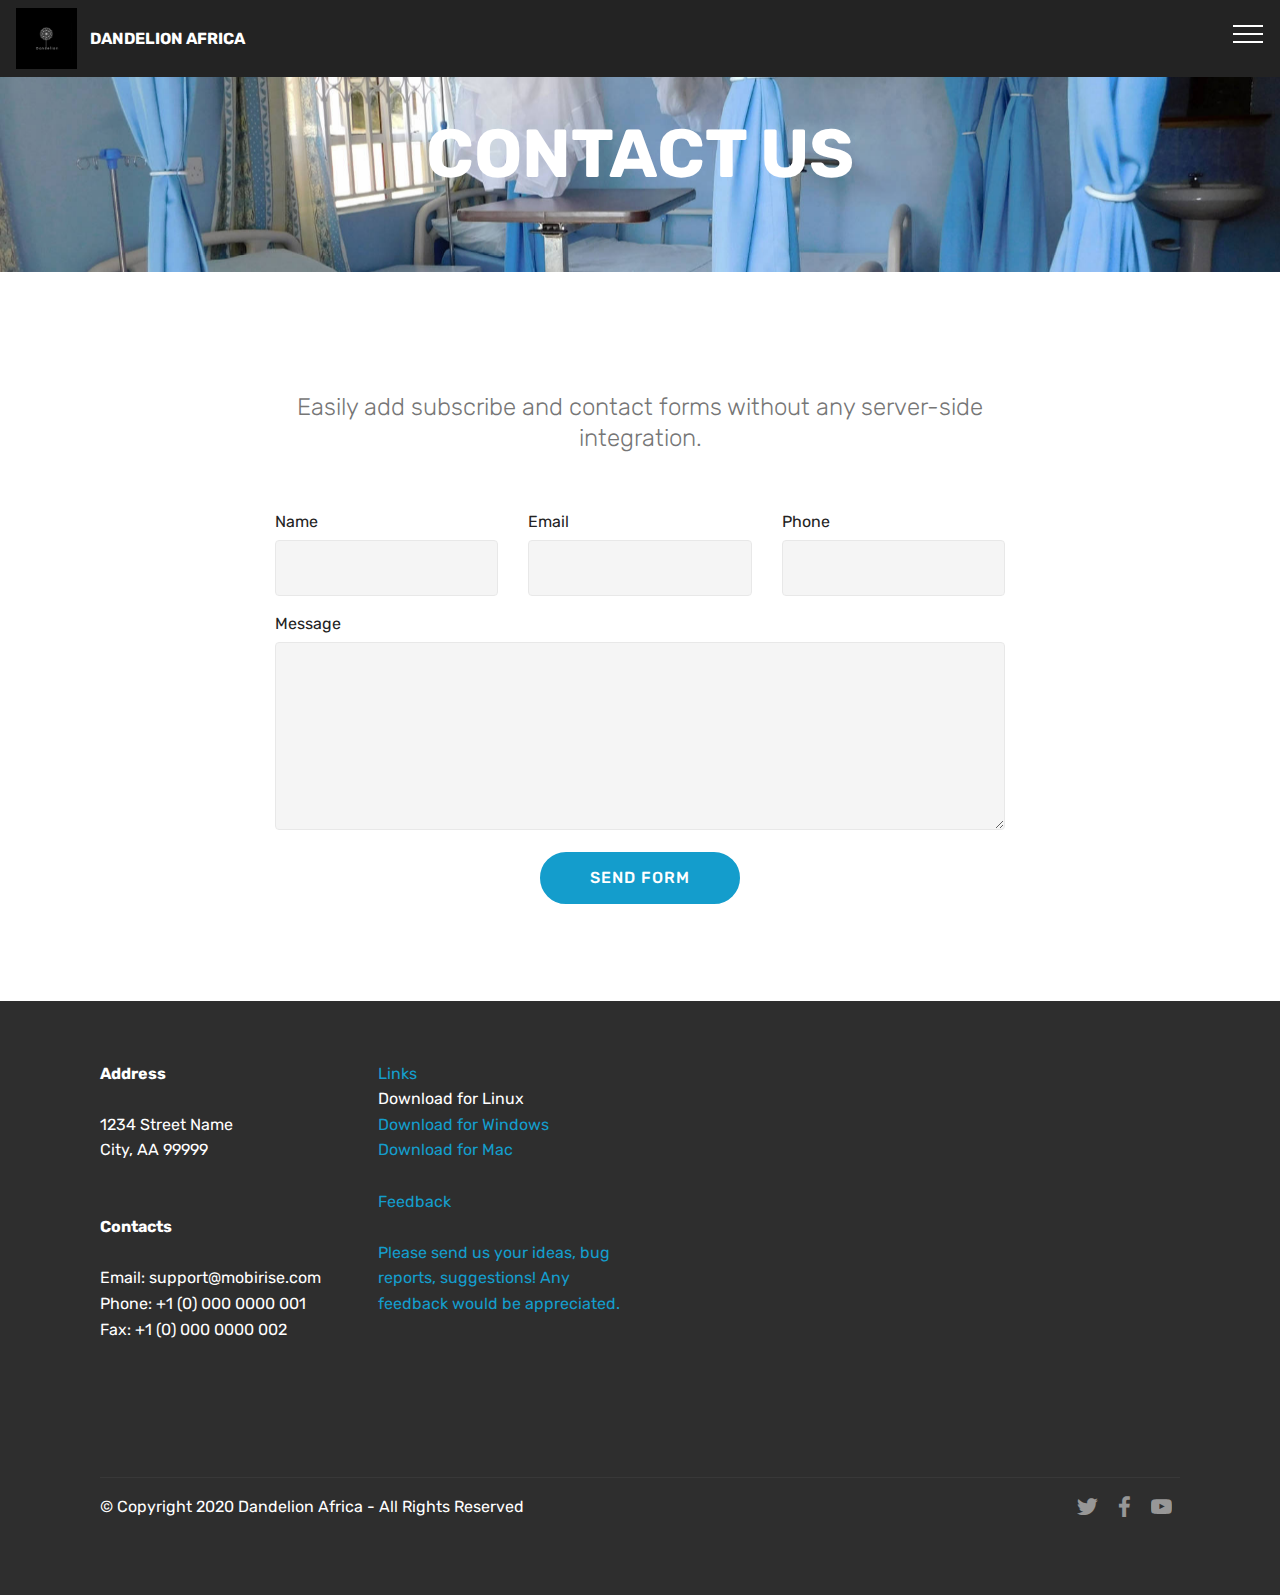
==== commit 860580e3: "edit top bar" ====
--- a/contact.html
+++ b/contact.html
@@ -67,7 +67,7 @@
     </nav>
 </section>
 
-<section class="engine"><a href="https://mobirise.info/v">html templates</a></section><section class="mbr-section content5 cid-s0EVONyWEr mbr-parallax-background" id="content5-2j">
+<section class="engine"><a href="https://mobirise.info/t">free amp template</a></section><section class="mbr-section content5 cid-s0EVONyWEr mbr-parallax-background" id="content5-2j">
 
     
 
@@ -105,7 +105,7 @@
         <div class="row justify-content-center">
             <div class="media-container-column col-lg-8" data-form-type="formoid">
                 <!---Formbuilder Form--->
-                <form action="https://mobirise.com/" method="POST" class="mbr-form form-with-styler" data-form-title="Mobirise Form"><input type="hidden" name="email" data-form-email="true" value="unziv8h4+nIlUPwuav6iCSXeyTs6XbvE3P2e+EcbgCHCAs2UVTEVFfxRx58PhrrDhvWYO/5Ohtiv0rrP1sAOa6fQWSYM85PX0Z3ZDvXNEDUe424Tmba2rMAbUFfcHa6w">
+                <form action="https://mobirise.com/" method="POST" class="mbr-form form-with-styler" data-form-title="Mobirise Form"><input type="hidden" name="email" data-form-email="true" value="JyFcF11LS9kJMWcnS73N84xWAebtGsLc8B7tu0FQwTqLN4vs5lvl29+yc7AqoqOl8h6CyB2oyrvsxmZRqc9i0dFlQeGwONiiGIhifYSeIUboGvrswtSUjRjTCjhnAX+x">
                     <div class="row">
                         <div hidden="hidden" data-form-alert="" class="alert alert-success col-12">Thanks for filling out the form!</div>
                         <div hidden="hidden" data-form-alert-danger="" class="alert alert-danger col-12">
--- a/assets/mobirise/css/mbr-additional.css
+++ b/assets/mobirise/css/mbr-additional.css
@@ -1415,12 +1415,12 @@
 }
 .cid-s0E7mpi3LL .navbar {
   padding: .5rem 0;
-  background: #55b4d4;
+  background: #232323;
   transition: none;
   min-height: 77px;
 }
 .cid-s0E7mpi3LL .navbar-dropdown.bg-color.transparent.opened {
-  background: #55b4d4;
+  background: #232323;
 }
 .cid-s0E7mpi3LL a {
   font-style: normal;
@@ -1511,7 +1511,7 @@
   padding-bottom: 0;
 }
 .cid-s0E7mpi3LL .dropdown .dropdown-menu {
-  background: #55b4d4;
+  background: #232323;
   display: none;
   position: absolute;
   min-width: 5rem;
@@ -2023,12 +2023,12 @@
 }
 .cid-s0E8GKFRCF .navbar {
   padding: .5rem 0;
-  background: #55b4d4;
+  background: #232323;
   transition: none;
   min-height: 77px;
 }
 .cid-s0E8GKFRCF .navbar-dropdown.bg-color.transparent.opened {
-  background: #55b4d4;
+  background: #232323;
 }
 .cid-s0E8GKFRCF a {
   font-style: normal;
@@ -2119,7 +2119,7 @@
   padding-bottom: 0;
 }
 .cid-s0E8GKFRCF .dropdown .dropdown-menu {
-  background: #55b4d4;
+  background: #232323;
   display: none;
   position: absolute;
   min-width: 5rem;
@@ -2674,12 +2674,12 @@
 }
 .cid-s0Eaiqi1g9 .navbar {
   padding: .5rem 0;
-  background: #55b4d4;
+  background: #232323;
   transition: none;
   min-height: 77px;
 }
 .cid-s0Eaiqi1g9 .navbar-dropdown.bg-color.transparent.opened {
-  background: #55b4d4;
+  background: #232323;
 }
 .cid-s0Eaiqi1g9 a {
   font-style: normal;
@@ -2770,7 +2770,7 @@
   padding-bottom: 0;
 }
 .cid-s0Eaiqi1g9 .dropdown .dropdown-menu {
-  background: #55b4d4;
+  background: #232323;
   display: none;
   position: absolute;
   min-width: 5rem;
@@ -3290,12 +3290,12 @@
 }
 .cid-s0Eazxn1pE .navbar {
   padding: .5rem 0;
-  background: #55b4d4;
+  background: #232323;
   transition: none;
   min-height: 77px;
 }
 .cid-s0Eazxn1pE .navbar-dropdown.bg-color.transparent.opened {
-  background: #55b4d4;
+  background: #232323;
 }
 .cid-s0Eazxn1pE a {
   font-style: normal;
@@ -3386,7 +3386,7 @@
   padding-bottom: 0;
 }
 .cid-s0Eazxn1pE .dropdown .dropdown-menu {
-  background: #55b4d4;
+  background: #232323;
   display: none;
   position: absolute;
   min-width: 5rem;
@@ -3921,12 +3921,12 @@
 }
 .cid-s0EbpLaEDP .navbar {
   padding: .5rem 0;
-  background: #55b4d4;
+  background: #232323;
   transition: none;
   min-height: 77px;
 }
 .cid-s0EbpLaEDP .navbar-dropdown.bg-color.transparent.opened {
-  background: #55b4d4;
+  background: #232323;
 }
 .cid-s0EbpLaEDP a {
   font-style: normal;
@@ -4017,7 +4017,7 @@
   padding-bottom: 0;
 }
 .cid-s0EbpLaEDP .dropdown .dropdown-menu {
-  background: #55b4d4;
+  background: #232323;
   display: none;
   position: absolute;
   min-width: 5rem;
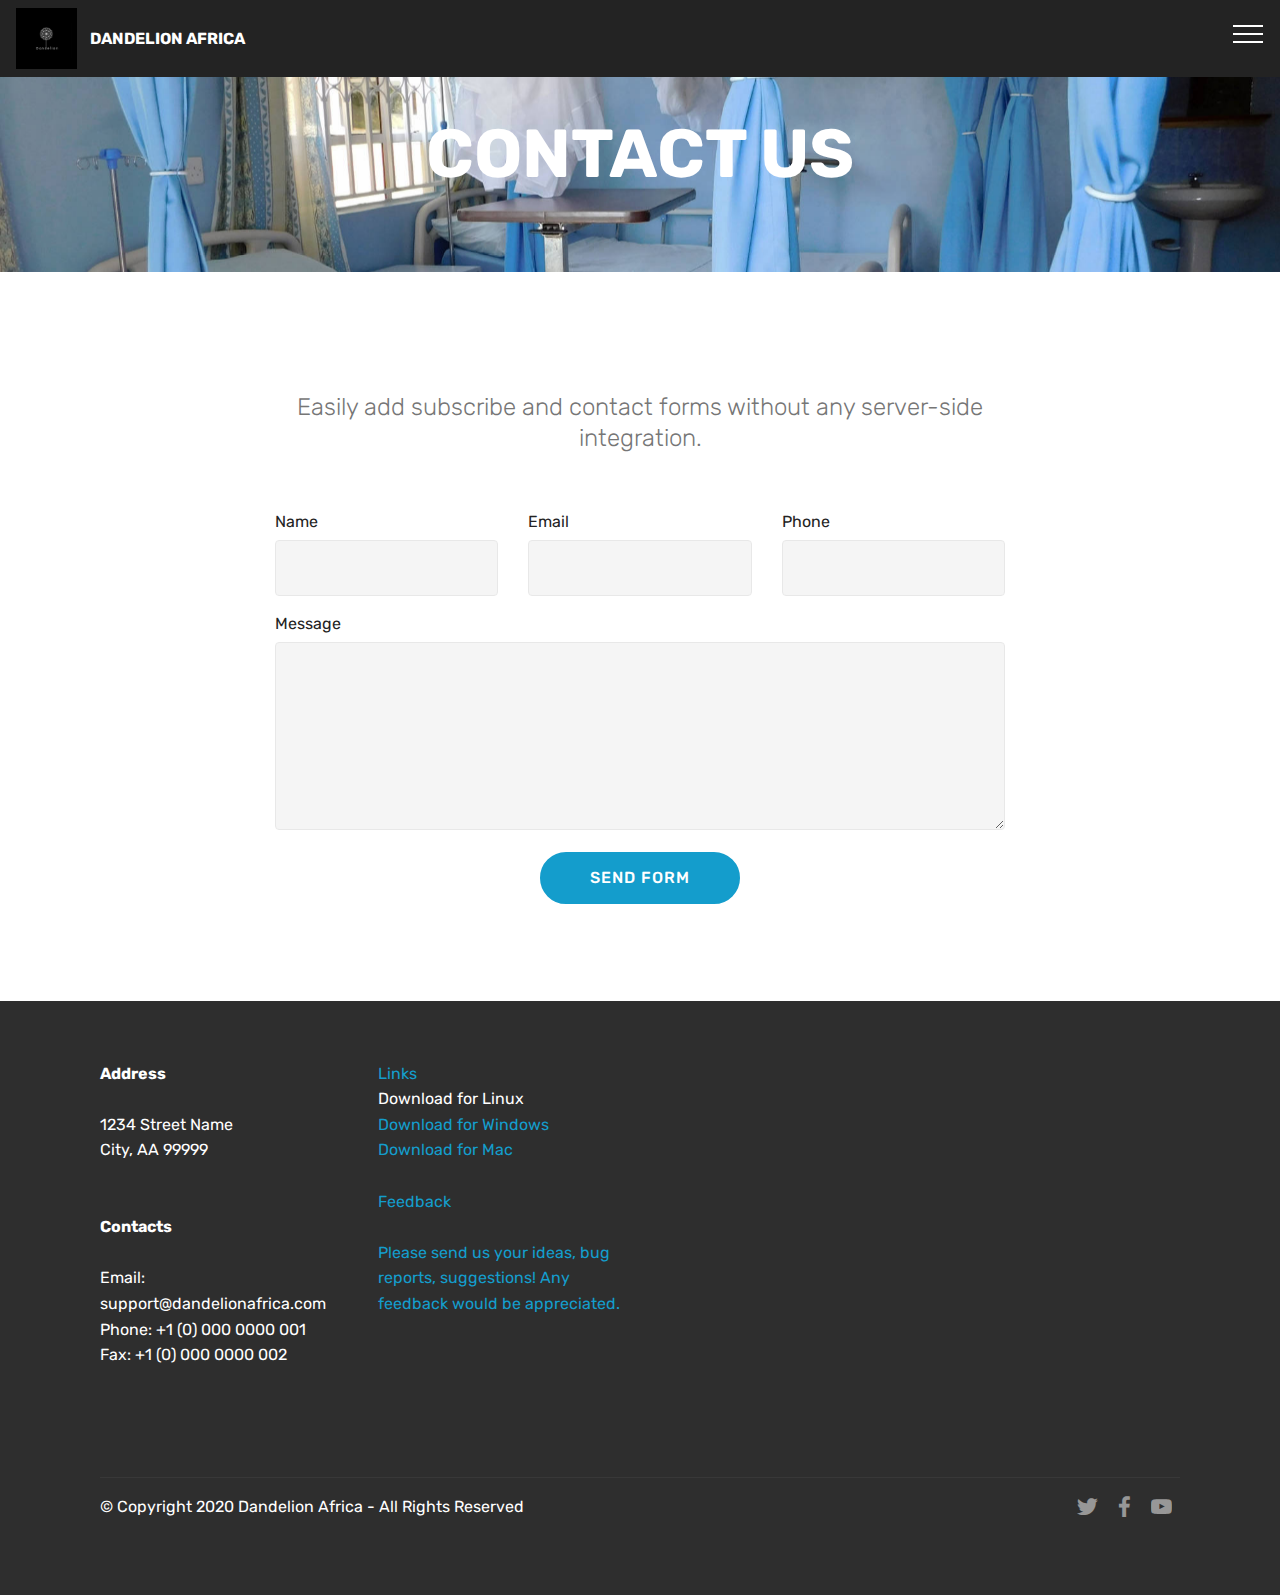
==== commit 07e7f769: "redefine dummy links" ====
--- a/contact.html
+++ b/contact.html
@@ -1,13 +1,11 @@
 <!DOCTYPE html>
 <html  >
 <head>
-  <!-- Site made with Mobirise Website Builder v4.10.6, https://mobirise.com -->
-  <meta charset="UTF-8">
-  <meta http-equiv="X-UA-Compatible" content="IE=edge">
-  <meta name="generator" content="Mobirise v4.10.6, mobirise.com">
-  <meta name="viewport" content="width=device-width, initial-scale=1, minimum-scale=1">
-  <link rel="shortcut icon" href="assets/images/c0671c2492a6995a06b1ec8a413f8101-144x144.png" type="image/x-icon">
-  <meta name="description" content="">
+    <meta charset="UTF-8">
+    <meta http-equiv="X-UA-Compatible" content="IE=edge">
+    <meta name="viewport" content="width=device-width, initial-scale=1, minimum-scale=1">
+    <link rel="shortcut icon" href="assets/images/c0671c2492a6995a06b1ec8a413f8101-144x144.png" type="image/x-icon">
+    <meta name="description" content="">
   
   <title>Contact Us</title>
   <link rel="stylesheet" href="assets/web/assets/mobirise-icons/mobirise-icons.css">
@@ -41,11 +39,11 @@
         <div class="menu-logo">
             <div class="navbar-brand">
                 <span class="navbar-logo">
-                    <a href="https://mobirise.co">
-                         <img src="assets/images/c0671c2492a6995a06b1ec8a413f8101-144x144.png" alt="Mobirise" title="" style="height: 3.8rem;">
+                    <a href="index.html">
+                         <img src="assets/images/c0671c2492a6995a06b1ec8a413f8101-144x144.png" alt="Dandelion Africa" title="" style="height: 3.8rem;">
                     </a>
                 </span>
-                <span class="navbar-caption-wrap"><a class="navbar-caption text-white display-4" href="https://mobirise.co">
+                <span class="navbar-caption-wrap"><a class="navbar-caption text-white display-4" href="index.html">
                         DANDELION AFRICA</a></span>
             </div>
         </div>
@@ -67,7 +65,7 @@
     </nav>
 </section>
 
-<section class="engine"><a href="https://mobirise.info/t">free amp template</a></section><section class="mbr-section content5 cid-s0EVONyWEr mbr-parallax-background" id="content5-2j">
+<section class="mbr-section content5 cid-s0EVONyWEr mbr-parallax-background" id="content5-2j">
 
     
 
@@ -105,7 +103,7 @@
         <div class="row justify-content-center">
             <div class="media-container-column col-lg-8" data-form-type="formoid">
                 <!---Formbuilder Form--->
-                <form action="https://mobirise.com/" method="POST" class="mbr-form form-with-styler" data-form-title="Mobirise Form"><input type="hidden" name="email" data-form-email="true" value="JyFcF11LS9kJMWcnS73N84xWAebtGsLc8B7tu0FQwTqLN4vs5lvl29+yc7AqoqOl8h6CyB2oyrvsxmZRqc9i0dFlQeGwONiiGIhifYSeIUboGvrswtSUjRjTCjhnAX+x">
+                <form action="https://dandelionafrica.com/" method="POST" class="mbr-form form-with-styler" data-form-title="Dandeiion AFrica Form"><input type="hidden" name="email" data-form-email="true" value="M93eirCqw/5HQCqHNcJocLmq179HqF8EZzIrxb6rXVu4CjnXMKtnLB/lBb+Lq0zNBiv+5lWr0GMgz+33PsSBVcVeEcdNWJanFZBxEg5JnC10CYFWL7eTmKnaDg3E7D54">
                     <div class="row">
                         <div hidden="hidden" data-form-alert="" class="alert alert-success col-12">Thanks for filling out the form!</div>
                         <div hidden="hidden" data-form-alert-danger="" class="alert alert-danger col-12">
@@ -156,7 +154,7 @@
                     <br>
                     <br><strong>Contacts</strong>
                     <br>
-                    <br>Email: support@mobirise.com
+                    <br>Email: support@dandelionafrica.com
                     <br>Phone: +1 (0) 000 0000 001
                     <br>Fax: +1 (0) 000 0000 002
                 </p>
@@ -173,7 +171,7 @@
                 </a></p>
             </div>
             <div class="col-12 col-md-6">
-                <div class="google-map"><iframe frameborder="0" style="border:0" src="https://www.google.com/maps/embed/v1/place?key=AIzaSyAEIpgj38KyLFELm2bK9Y7krBkz1K-cMq8&amp;q=place_id:ChIJ7wthz5CNKRgRGsJ8vDMY8vI" allowfullscreen=""></iframe></div>
+                <div class="google-map"><iframe frameborder="0" style="border:0" src="https://www.google.com/maps/embed/v1/place?key=AIzaSyCy9r70T3NYf3PhvVflTo0_zdif2_IoIYs&amp;q=place_id:ChIJ7wthz5CNKRgRGsJ8vDMY8vI" allowfullscreen=""></iframe></div>
             </div>
         </div>
         <div class="footer-lower">
